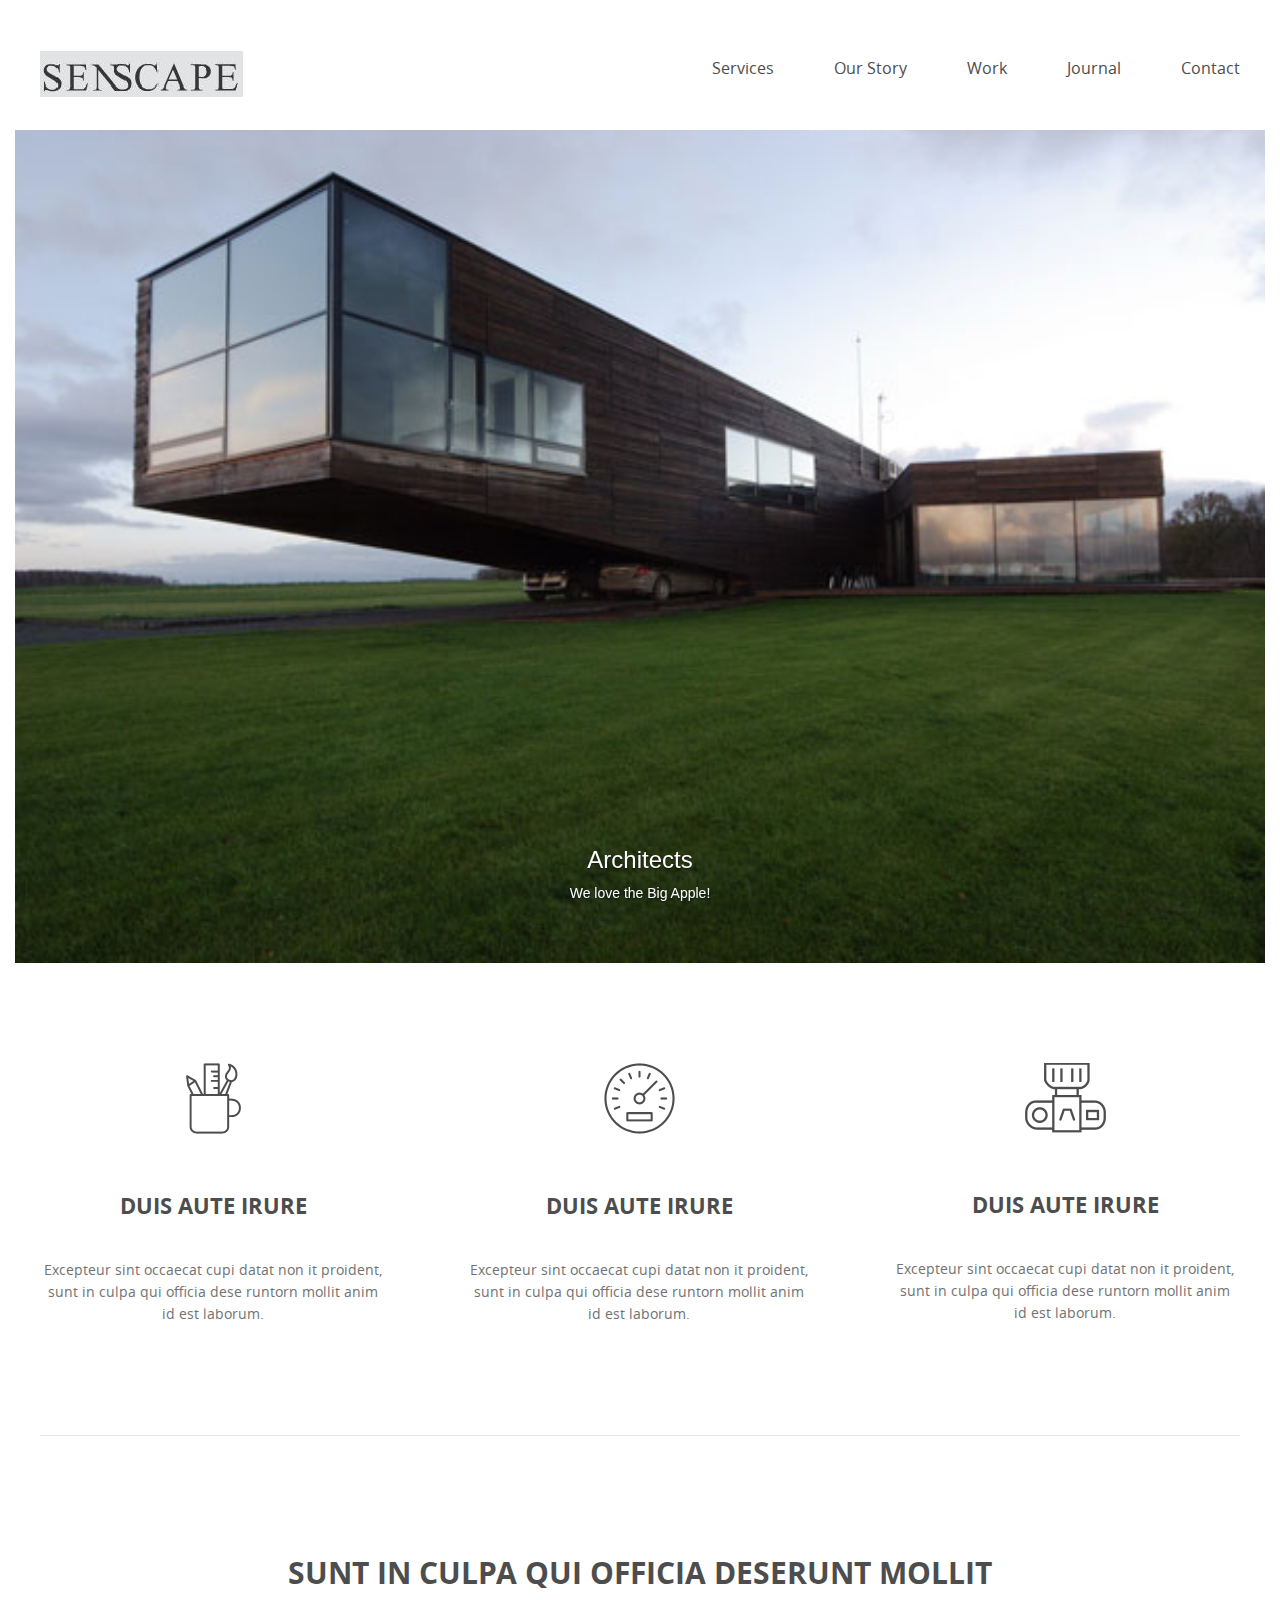
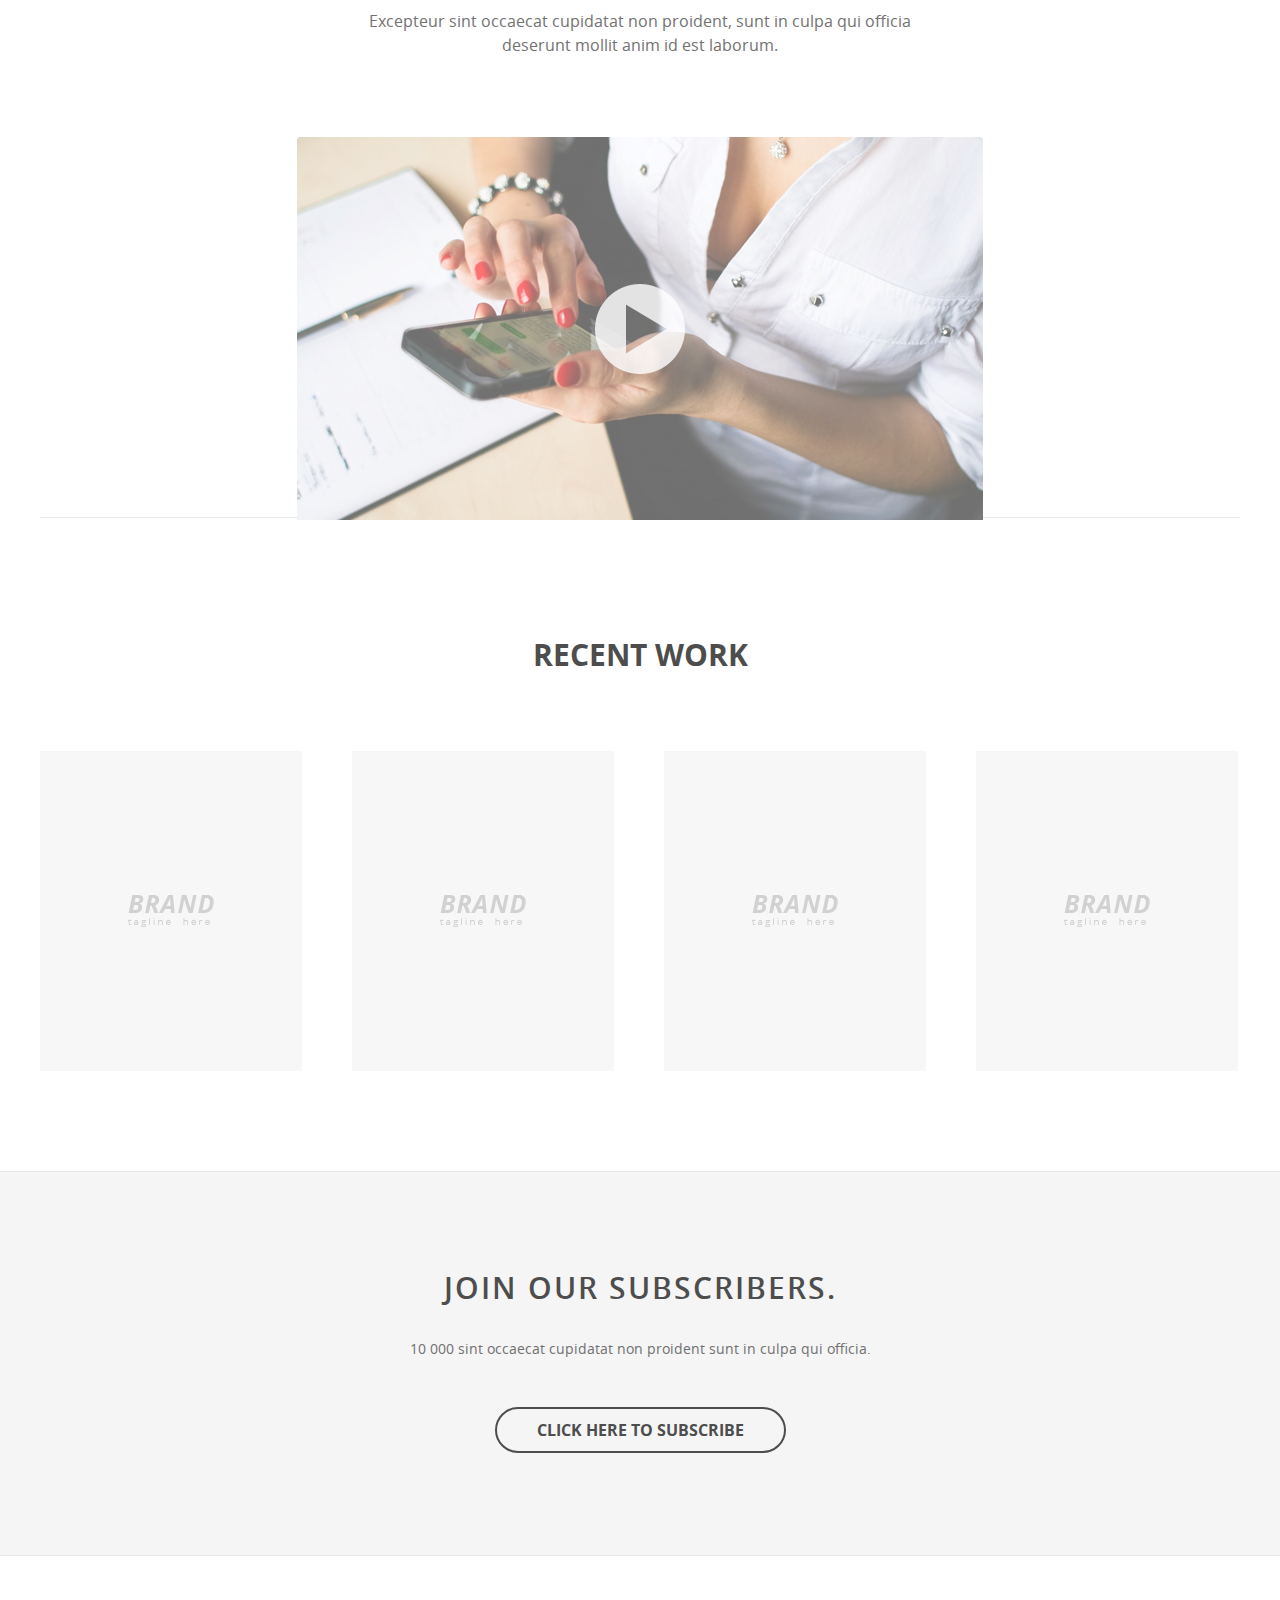
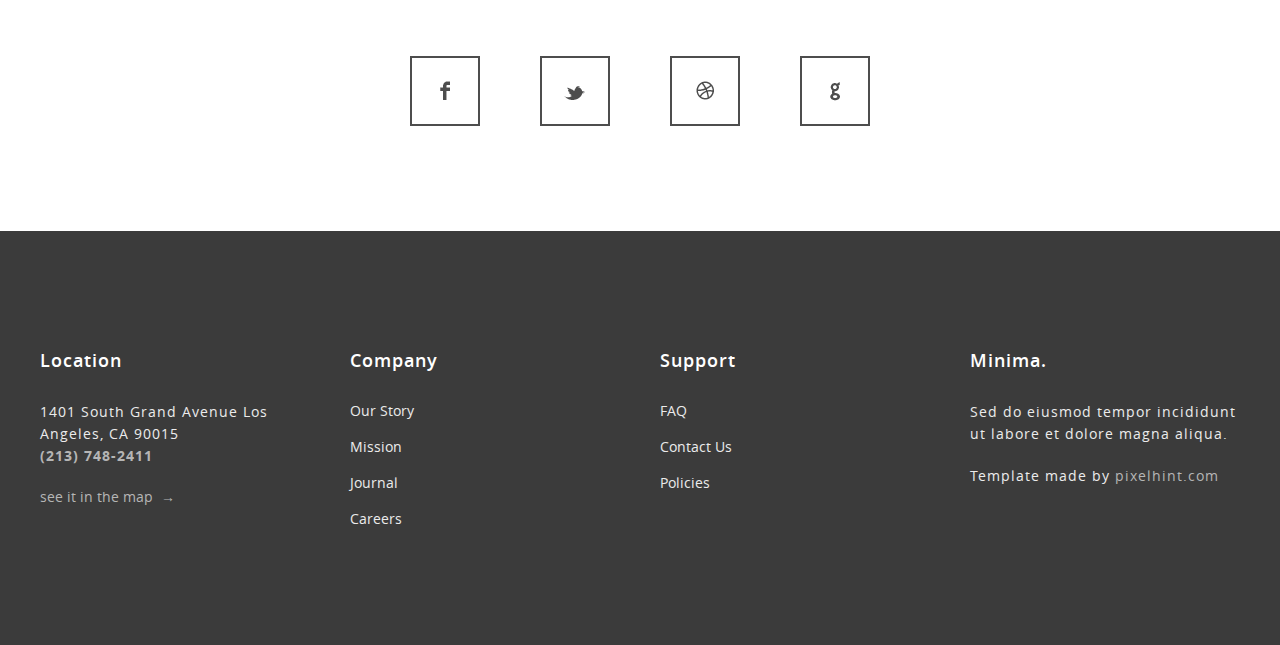
==== index.html @ e1f724a0 "Added the files" ====
<!DOCTYPE html>
<html lang="en">
<head>
	<title>Minima |  Clean, Minimal Free HTML5 template</title>
	<meta charset="utf-8">
	<meta name="author" content="pixelhint.com">
	<meta name="description" content="Minima is a minimal, clean HTML5 multi-purpose template, well-coded & commented code"/>
	<link rel="stylesheet" type="text/css" href="css/reset.css">
	<link rel="stylesheet" type="text/css" href="css/main.css">
    <script type="text/javascript" src="js/jquery.js"></script>
    <script type="text/javascript" src="js/main.js"></script>
	<link rel="stylesheet" href="https://maxcdn.bootstrapcdn.com/bootstrap/3.3.7/css/bootstrap.min.css">
	<script src="https://ajax.googleapis.com/ajax/libs/jquery/3.3.1/jquery.min.js"></script>
	<script src="https://maxcdn.bootstrapcdn.com/bootstrap/3.3.7/js/bootstrap.min.js"></script>

</head>
<body>

	<header>

		<div class="wrapper">
			<a href="#" class="logo"> <img src="img/senscape.png" alt="" title="Senscape"/> </a>
			<nav>
				<ul>
					<li><a href="">Services</a></li>
					<li><a href="">Our Story</a></li>
					<li><a href="">Work</a></li>
					<li><a href="">Journal</a></li>
					<li><a href="">Contact</a></li>
				</ul>
			</nav>
		</div>
		
	</header><!-- End Header -->

	<div class="container" style="width:100%;">
	  <div id="myCarousel" class="carousel slide" data-ride="carousel">
	    <!-- Wrapper for slides -->
		<div class="carousel-inner">
			<div class="carousel-caption">
				<h3>Architects</h3>
				<p>We love the Big Apple!</p>
			</div>
			<div class="item active">
				<img src="img/1.jpg" alt="Los Angeles" style="width:100%;">
			</div>

			<div class="item">
				<img src="img/3.jpg" alt="Chicago" style="width:100%;">
			</div>

			<div class="item">
				<img src="img/4.jpg" alt="New york" style="width:100%;">
			</div>
		</div>

	    <!-- Left and right controls 
	    <a class="left carousel-control" href="#myCarousel" data-slide="prev">
	      <span class="glyphicon glyphicon-chevron-left"></span>
	      <span class="sr-only">Previous</span>
	    </a>
	    <a class="right carousel-control" href="#myCarousel" data-slide="next">
	      <span class="glyphicon glyphicon-chevron-right"></span>
	      <span class="sr-only">Next</span>
	    </a>-->
	  </div>
	</div>
<p/>
<!--	<section class="billboard">
		<section class="caption">
			<p class="cap_title">Minima Clean & Minimal Template</p>
			<p class="cap_desc">excepteur sint occaecat cupidatat non proident</p>
			<a href="#">Start here <i></i></a>
		</section>
	</section> End billboard -->

	<section class="services wrapper">
		<ul>
			<li>
				<img class="s_icons" src="img/s1_icon.png" title="" alt=""/>
				<h3>Duis aute irure</h3>
				<p>Excepteur sint occaecat cupi datat non it proident, sunt in culpa qui officia dese runtorn mollit anim id est laborum.</p>		
			</li>
			<li>
				<img class="s_icons" src="img/s2_icon.png" title="" alt=""/>
				<h3>Duis aute irure</h3>
				<p>Excepteur sint occaecat cupi datat non it proident, sunt in culpa qui officia dese runtorn mollit anim id est laborum.</p>		
			</li>
			<li>
				<img class="s_icons" src="img/s3_icon.png" title="" alt=""/>
				<h3>Duis aute irure</h3>
				<p>Excepteur sint occaecat cupi datat non it proident, sunt in culpa qui officia dese runtorn mollit anim id est laborum.</p>		
			</li>
		</ul>
	</section><!-- End services -->


	<section class="video wrapper">
		<h3>sunt in culpa qui officia deserunt mollit</h3>
		<p>Excepteur sint occaecat cupidatat non proident, sunt in culpa qui officia deserunt mollit anim id est laborum.</p>
		<div class="ex_video">
			<a href="#"><img src="img/video.jpg" alt="" title=""/></a>
		</div>
	</section>	<!-- End video -->


	<section class="recent_work wrapper">
		<h3 class="S_title">Recent Work</h3>

		<div class="work">
			<a href="#" class="work_img">
				<img src="img/work_image.jpg" alt="" title=""/>
			</a>
			<a href="#" class="work_title">
				Brand Project
				<i></i>
			</a>
		</div>
		<div class="work">
			<a href="#" class="work_img">
				<img src="img/work_image.jpg" alt="" title=""/>
			</a>
			<a href="#" class="work_title">
				Brand Project 2
				<i></i>
			</a>
		</div>
		<div class="work">
			<a href="#" class="work_img">
				<img src="img/work_image.jpg" alt="" title=""/>
			</a>
			<a href="#" class="work_title">
				Brand Project 3
				<i></i>
			</a>
		</div>
		<div class="work">
			<a href="#" class="work_img">
				<img src="img/work_image.jpg" alt="" title=""/>
			</a>
			<a href="#" class="work_title">
				Brand Project 4
				<i></i>
			</a>
		</div>
	</section><!-- End recent_work -->



	<section class="subscription">
		<div class="wrapper">
			<p class="title">join our subscribers.</p>
			<p class="desc">10 000 sint occaecat cupidatat non proident sunt in culpa qui officia.</p>
			<a href="#" class="start_btn">Click here to subscribe</a>
		</div>
	</section><!-- End subscription -->



	<section class="social">
			<a href="http://facebook.com/pixelhint" target="_blank" class="fb"></a>
			<a href="http://twitter.com/pixelhint" target="_blank" class="t"></a>
			<a href="http://dribbble.com/pixelhint" target="_blank" class="d"></a>
			<a href="#" target="_blank" class="g"></a>
	</section><!-- End social -->



	<footer>
		<div class="wrapper">
			<div class="f_cols">
				<h3>Location</h3>
				<p>1401 South Grand Avenue Los Angeles, CA 90015 <span class="phone">(213) 748-2411</span></p> 	
				<a href="#" class="map">see it in the map <span class="arrow">&nbsp;&rarr;</span></a>	
			</div>	

			<div class="f_cols">
				<h3>Company</h3>
				<ul>
					<li><a href="#">Our Story</a></li>
					<li><a href="#">Mission</a></li>
					<li><a href="#">Journal</a></li>
					<li><a href="#">Careers</a></li>
				</ul>	
			</div>	

			<div class="f_cols">
				<h3>Support</h3>
				<ul>
					<li><a href="#">FAQ</a></li>
					<li><a href="#">Contact Us</a></li>
					<li><a href="#">Policies</a></li>
				</ul>	
			</div>	

			<div class="f_cols">
				<h3>Minima.</h3>
				<p>Sed do eiusmod tempor incididunt ut labore et dolore magna aliqua.</p>
				<p>Template made by <a href="http://pixelhint.com" target="_blank">pixelhint.com</a></p>
			</div>	


		</div>
	</footer><!-- End footer -->

	<div id="lightbox"></div>
	<div id="box">
		<a href="" class="close"></a>
		<form method="" action="">
			<input type="text" id="email" placeholder="Email"/>
			<input type="text" id="name" placeholder="Name"/>
			<input type="submit" id="submit" value="Subscribe Now"/>
		</form>
	</div>
</body>
---- css/main.css ----
/*

	Template Author : pixelhint.com
	Author Email    : contact@pixelhint.com
	Template Name   : Minima
	
	
	*****************************************
	
	
	- Header
	- Billboard
	- Services
	- Video
	- Recent Work
	- Subscription
	- Social Media Icons
	- Footer
	- Subsciption pop-up
	
*/



/*  Fonts  */
@font-face {
    font-family: 'open_regular';
    src: url('../fonts/opensans-regular.eot');
    src: url('../fonts/opensans-regular.eot?#iefix') format('embedded-opentype'),
         url('../fonts/opensans-regular.woff') format('woff'),
         url('../fonts/opensans-regular.ttf') format('truetype'),
         url('../fonts/opensans-regular.svg#LatoRegular') format('svg');
    font-weight: normal;
    font-style: normal;

}


@font-face {
    font-family: 'open_bold';
    src: url('../fonts/opensans-bold.eot');
    src: url('../fonts/opensans-bold.eot?#iefix') format('embedded-opentype'),
         url('../fonts/opensans-bold.woff') format('woff'),
         url('../fonts/opensans-bold.ttf') format('truetype'),
         url('../fonts/opensans-bold.svg#LatoRegular') format('svg');
    font-weight: normal;
    font-style: normal;

}


@font-face {
    font-family: 'open_semibold';
    src: url('../fonts/opensans-semibold.eot');
    src: url('../fonts/opensans-semibold.eot?#iefix') format('embedded-opentype'),
         url('../fonts/opensans-semibold.woff') format('woff'),
         url('../fonts/opensans-semibold.ttf') format('truetype'),
         url('../fonts/opensans-semibold.svg#open_sanssemibold') format('svg');
    font-weight: normal;
    font-style: normal;

}


@font-face {
    font-family: 'satellite';
    src: url('../fonts/satellite.eot');
    src: url('../fonts/satellite.eot?#iefix') format('embedded-opentype'),
         url('../fonts/satellite.woff') format('woff'),
         url('../fonts/satellite.ttf') format('truetype'),
         url('../fonts/satellite.svg#open_sanssemibold') format('svg');
    font-weight: normal;
    font-style: normal;

}




/*  General CSS*/
.wrapper{
	width: 1200px;
	height: auto;
	margin: 0 auto;
}


.billboard .caption a,
.billboard .caption a i,
.subscription a.start_btn,
.social a,
footer .f_cols a,
footer .f_cols ul li a,
.recent_work a.work_title,
header nav ul li a,
#box #submit{
	transition:all .2s linear;
	-webkit-transition:all .2s linear;
	-moz-transition:all .2s linear;
	-o-transition:all .2s linear;
}



/*  Header  */
header{
	width: 100%;
	height: 130px;
	background-color: #ffffff;
	z-index: 9999;
}

header .logo{
	margin-top: 51px;
	display: inline-block;
}

header nav{
	float: right;
}

header nav ul{
	list-style: none;
	display: block;
}

header nav ul li{
	float: left;
	margin: 57px 0 0 60px
}

header nav ul li a{
	color: #4d4d4d;
	text-decoration: none;
	font-size: 16px;
	font-family: 'open_regular', arial;
	border-bottom: 1px #ffffff solid;
}

header nav ul li a:hover{
	border-bottom: 1px #4d4d4d solid;
}



/*  Billoard  */
.billboard{
	width: 100%;
	height: 650px;
	background: url('../img/billboard_img.jpg') no-repeat;
	text-align: center;
	position: relative;
	overflow: hidden;
}

.billboard .caption{
	margin-top: 230px;
}

.billboard .caption .cap_title{
	font-family: 'satellite', arial;
	font-size: 50px;
	color: #4d4d4d;
	margin-bottom: 30px;
}

.billboard .caption .cap_desc{
	font-family: 'open_regular', arial;
	font-size: 16px;
	color: #4d4d4d;
	margin-bottom: 60px;	
}

.billboard .caption a{
	padding: 15px 80px;
	background: #4d4d4d;
	color: #fff;
	font-family: 'open_semibold', arial;
	font-weight: bold;
	font-size: 18px;
	text-transform: uppercase;
	text-decoration: none;

	-webkit-border-radius: 100px;
	-moz-border-radius: 100px;
	-o-border-radius: 100px;
	border-radius: 100px;
}

.billboard .caption a:hover{
	background: #ffffff;
	color: #4d4d4d;
}


.billboard .caption a i{
	width: 17px;
	height: 5px;
	display: inline-block;
	background: url('../img/right_arrow.png') no-repeat;
	margin: 0 0 4px 6px;
}

.billboard .caption a:hover i{
	background: url('../img/right_arrow_black.png') no-repeat;
}



/*  Services  */
.services ul{
	list-style: none;
	display: block;
	margin: 100px 0;
	text-align: center;
	overflow: hidden;
}

.services ul li{
	float: left;
	width: 346px;
	margin-right: 80px;
}

.services ul li:last-child{
	margin-right: 0;
}

.services ul li .s_icons,
.services ul li h3{
	margin-bottom: 40px;
}

.services ul li h3{
	font-family: 'open_bold', arial;
	font-weight: bold;
	font-size: 22px;
	color: #4d4d4d;
	text-transform: uppercase;
	letter-spacing: 50;
}

.services ul li p{
	font-family: 'open_regular', arial;
	color: #727272;
	font-size: 14px;
	line-height: 22px;
}


/*  Video  */
.video{
	text-align: center;
	border-top: 1px #e7e7e7 solid; 
	border-bottom: 1px #e7e7e7 solid;
	margin-bottom: 100px;
	padding-top: 100px;
}

.video h3{
	font-family: 'open_bold', arial;
	font-weight: bold;
	font-size: 30px;
	text-transform: uppercase;
	color: #4d4d4d;
	margin-bottom: 20px;
}

.video p{
	display: inline-block;
	width: 600px;
	font-family: 'open_regular', arial;
	font-size: 16px;
	color: #727272;
	margin-bottom: 80px;
	line-height: 24px;

}

.video .ex_video{
	margin-bottom: -3px;
}



/*  Recent work  */
.recent_work{
	margin-bottom: 100px;
	overflow: hidden;
}

.recent_work h3.S_title{
	font-family: 'open_bold', arial;
	font-weight: bold;
	font-size: 30px;
	color: #4d4d4d;
	text-transform: uppercase;
	text-align: center;
	margin-bottom: 80px;
}

.recent_work .work{
	width: 262px;
	height: 320px;
	overflow: hidden;
	position: relative;
	float: left;
	margin-right: 50px;
}

.recent_work .work:last-child{
	margin-right: 0;
}

.recent_work a.work_img{
	width: 262px;
	height: 320px;
	background: red;
	position: relative;
}


.recent_work a.work_title{
	display: inline-block;
	text-decoration: none;
	width: 262px;
	background: rgba(59, 59, 59, .8);
	position: relative;
	font-family: 'open_bold', arial;
	font-weight: bold;
	font-size: 16px;
	color: #fff;
	text-align: center;
	padding: 25px 0;
	bottom: 0;
}

.recent_work .work:hover a.work_title{
	bottom: 66px;
}

.recent_work .work_title i{
	display: inline-block;
	width: 13px;
	height: 5px;
	background: url('../img/work_arrow.png') no-repeat;
	margin: 0 0 2px 8px;
}



/*  Subscription  */
.subscription{
	width: 100%;
	padding: 95px 0 113px 0;
	background: #f5f5f5;
	border-top: 1px #e7e7e7 solid;
	border-bottom: 1px #e7e7e7 solid;
	text-align: center;
	margin: 100px 0;
}

.subscription .title{
	font-family: 'open_semibold', arial;
	font-weight: bold;
	font-size: 30px;
	color: #4d4d4d;
	text-transform: uppercase;
	margin-bottom: 30px;
	letter-spacing: 2px;
}

.subscription .desc{
	font-family: 'open_regular', arial;
	font-size: 14px;
	color: #717171;
	margin-bottom: 60px;
}

.subscription a.start_btn{
	padding: 10px 40px;
	margin: 10px 0;
	color: #4d4d4d;
	border: 2px #4d4d4d solid;
	text-decoration: none;
	font-family: 'open_bold', arial;
	font-weight: bolder;
	text-transform: uppercase;
	font-size: 16px;

	-webkit-border-radius: 100px;
	-moz-border-radius: 100px;
	-o-border-radius: 100px;
	border-radius: 100px;
}

.subscription a.start_btn:hover{
	background: #4d4d4d;
	color: #f5f5f5;
}



/*  Social Media Icons  */
.social{
	width: 100%;
	text-align: center;
	margin-bottom: 100px;
}

.social a{
	width: 70px;
	height: 70px;
	display: inline-block;
	margin-right: 56px;
	background: url('../img/sm.png') no-repeat;
}

.social a:last-child{
	margin-right: 0;
}


.social a.fb{
	background-position: 0 0;
}
.social a.t{
	background-position: -71px 0;
}
.social a.d{
	background-position: -142px 0;
}
.social a.g{
	background-position: -213px 0;
}


.social a:hover{
	background: url('../img/sm_hover.png') no-repeat;
}

.social a.fb:hover{
	background-position: 0 0;
}
.social a.t:hover{
	background-position: -71px 0;
}
.social a.d:hover{
	background-position: -142px 0;
}
.social a.g:hover{
	background-position: -213px 0;
}




/*  Footer  */
footer{
	background: #3b3b3b;
	padding: 100px 0;
	overflow: hidden;
}

footer .f_cols{
	width: 270px;
	height: auto;
	float: left;
	margin-left: 40px;
}

footer .f_cols:first-child{
	margin-left: 0;
}

footer .f_cols h3{
	font-family: 'open_semibold', arial;
	font-weight: bold;
	font-size: 18px;
	color: #ffffff;
	margin-bottom: 30px;
	letter-spacing: 1px;
}

footer .f_cols p{
	font-family: 'open_regular', arial;
	font-size: 14px;
	line-height: 22px;
	letter-spacing: 1px;
	color: #ebebeb;
	margin-bottom: 20px;
}

footer .f_cols span.phone{
	display: block;
	font-family: 'open_bold', arial;
	font-weight: bold;
	color: #b5b5b5;
}

footer .f_cols a{
	display: inline-block;
	font-family: 'open_regular', arial;
	color: #b5b5b5;
}

footer .f_cols a:hover{
	color: #ebebeb;
}

footer .f_cols ul li{
	list-style: none;
	margin-bottom: 15px;
}


footer .f_cols ul li a{
	text-decoration: none;
	color: #ebebeb;
	font-family: 'open_regular', arial;
	font-family: 14px;
	border-bottom: 1px #3b3b3b solid;
}


footer .f_cols ul li a:hover{
	border-bottom: 1px #ebebeb solid;
}



/*  Subscription pop-up  */
#lightbox{
	background: rgba(0, 0, 0, .8);
	position: fixed;
	top: 0;
	left: 0;
	display: none;
	overflow: hidden!important;
	z-index: 9900;
}

#box{
	width: 400px;
	height: 350px;
	background: #fff;
	position: fixed;
	display: none;
	text-align: center;
	z-index: 9999;
}

#box form{
	padding: 75px 0;
}

#box .close{
	width: 40px;
	height: 40px;
	display: block;
	background: url('../img/close.png') no-repeat;
	right: -19px;
	top: -19px;
	position: absolute;
}

#box #email,
#box #name{
	display: block;
	width: 215px;
	height: 50px;
	background: #ffffff;
	border: 1px #edebeb solid;
	margin: 0 auto 10px auto;
	padding: 0 20px;
	outline: none;
	color: #424242;
}

#box #submit{
	font-family: 'open_bold', arial;
	font-weight: bold;
	font-size: 16px;
	text-transform: uppercase;
	letter-spacing: 1px;
	background: #fff;
	color: #424242;
	border: 2px #424242 solid;
	padding: 15px 54px;
	margin-top: 20px;
	outline: none;
}

#box #submit:hover{
	cursor: pointer;
	color: #fff;
	background: #424242;
	border: 2px #424242 solid;
}

::-webkit-input-placeholder {
   color: #d1d0d0;
}

:-moz-placeholder { /* Firefox 18- */
   color: #d1d0d0;  
}

::-moz-placeholder {  /* Firefox 19+ */
   color: #d1d0d0;  
}

:-ms-input-placeholder {  
   color: #d1d0d0;  
}
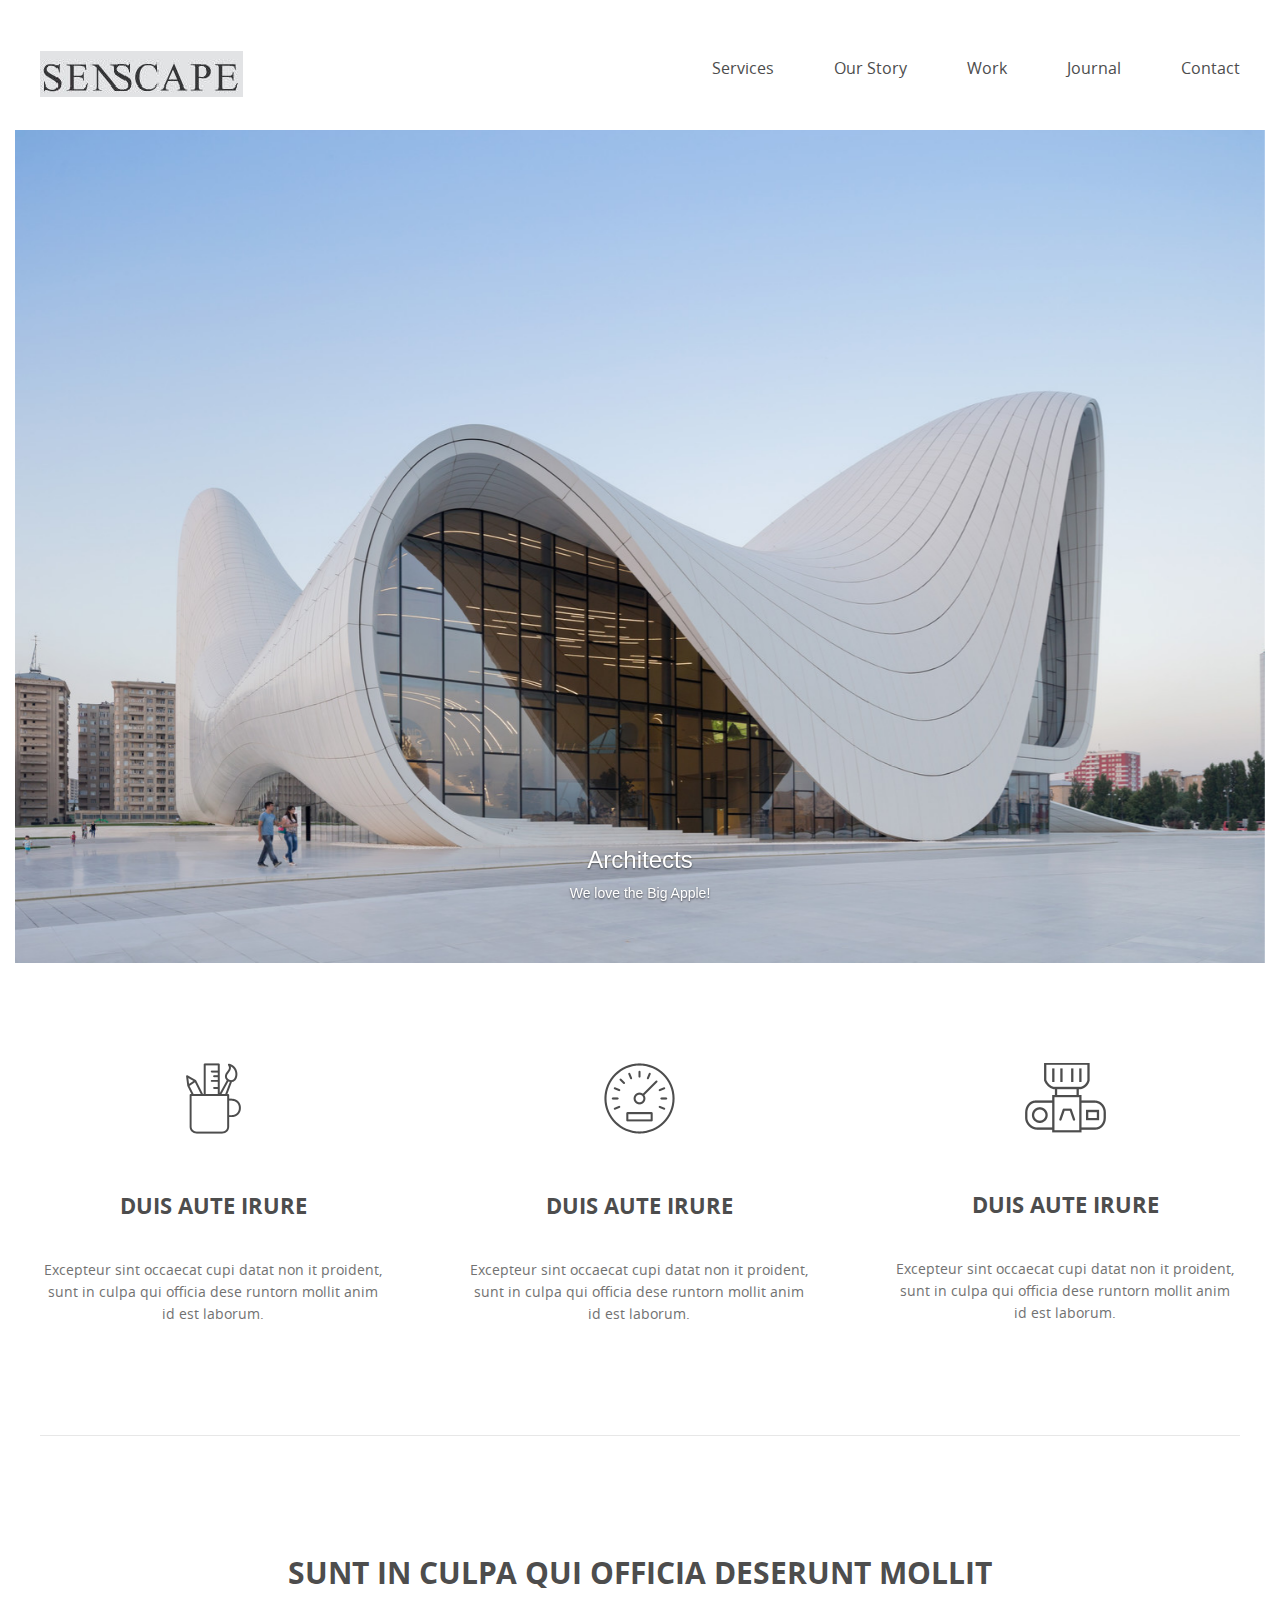
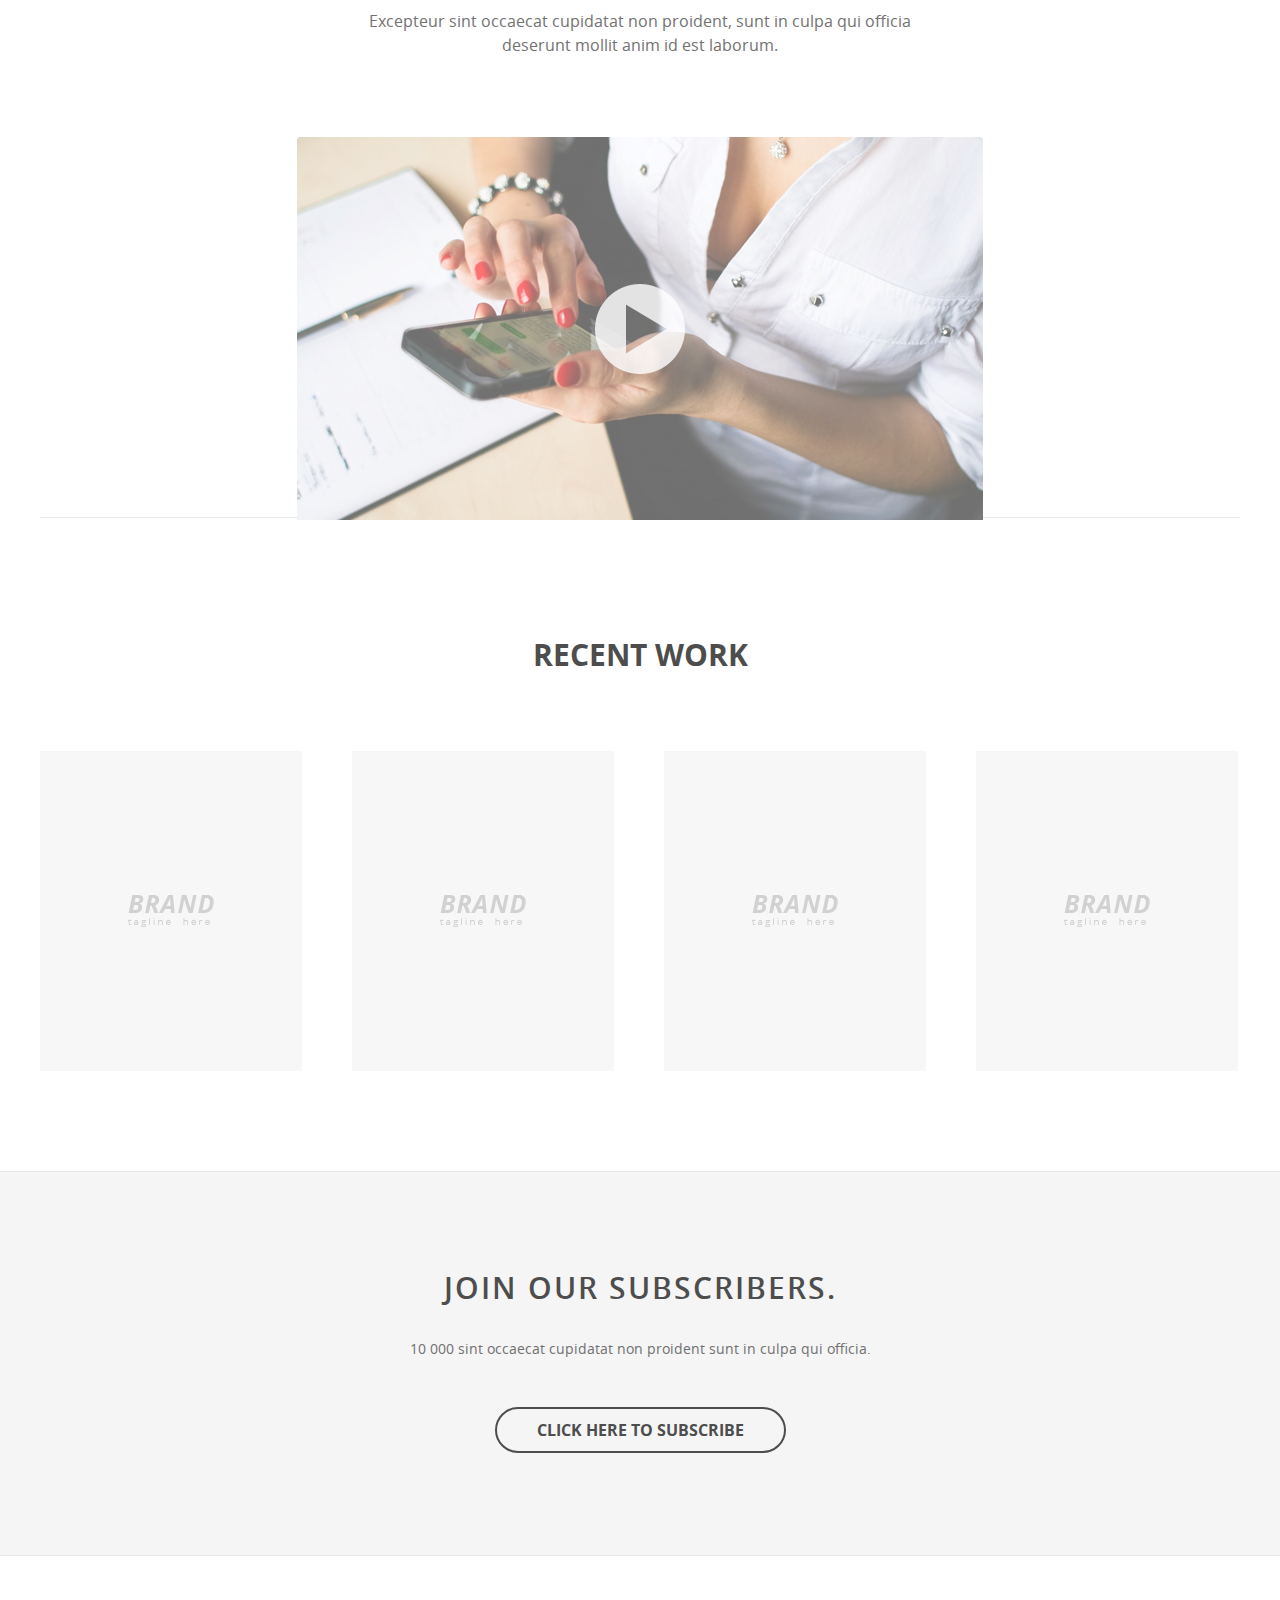
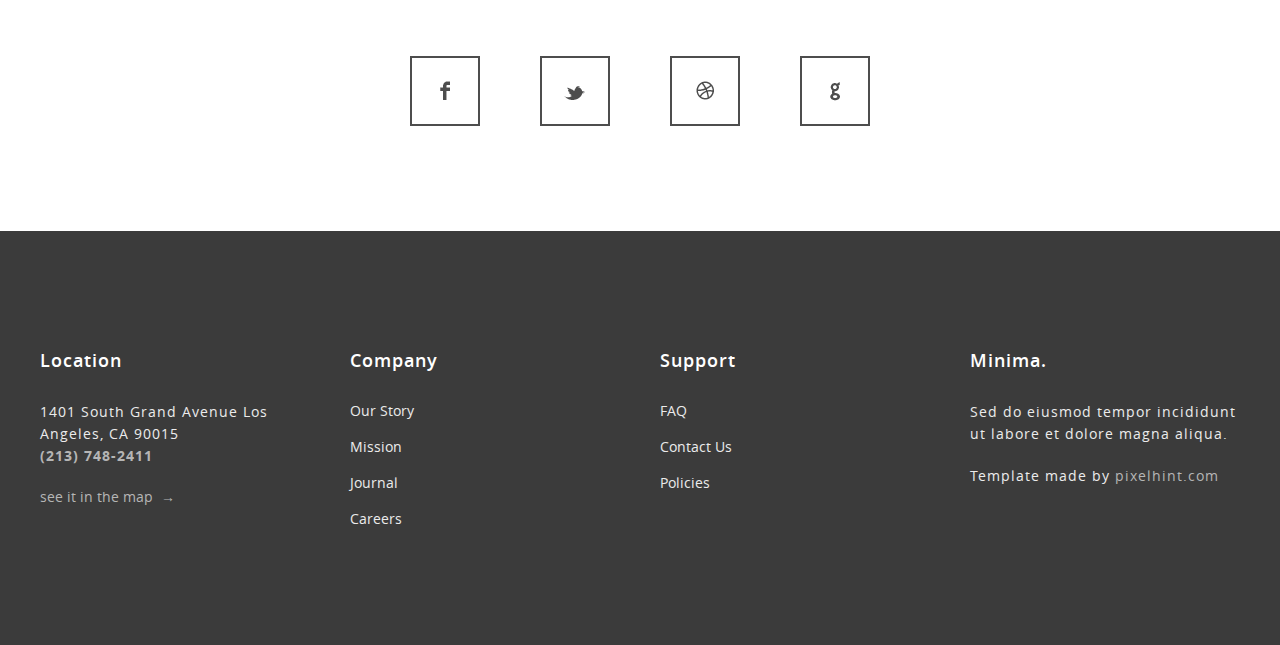
==== commit 15ab8b0b: "New files for themes" ====
--- a/index.html
+++ b/index.html
@@ -1,7 +1,7 @@
 <!DOCTYPE html>
 <html lang="en">
 <head>
-	<title>Minima |  Clean, Minimal Free HTML5 template</title>
+	<title>New Website</title>
 	<meta charset="utf-8">
 	<meta name="author" content="pixelhint.com">
 	<meta name="description" content="Minima is a minimal, clean HTML5 multi-purpose template, well-coded & commented code"/>
@@ -42,15 +42,15 @@
 				<p>We love the Big Apple!</p>
 			</div>
 			<div class="item active">
-				<img src="img/1.jpg" alt="Los Angeles" style="width:100%;">
+				<img src="img/Iwan_Baan.jpg" alt="Los Angeles" style="width:100%;">
 			</div>
 
 			<div class="item">
-				<img src="img/3.jpg" alt="Chicago" style="width:100%;">
+				<img src="img/Rafael_Gamo.jpg" alt="Chicago" style="width:100%;">
 			</div>
 
 			<div class="item">
-				<img src="img/4.jpg" alt="New york" style="width:100%;">
+				<img src="img/Timothy_Soar.jpg" alt="New york" style="width:100%;">
 			</div>
 		</div>
 
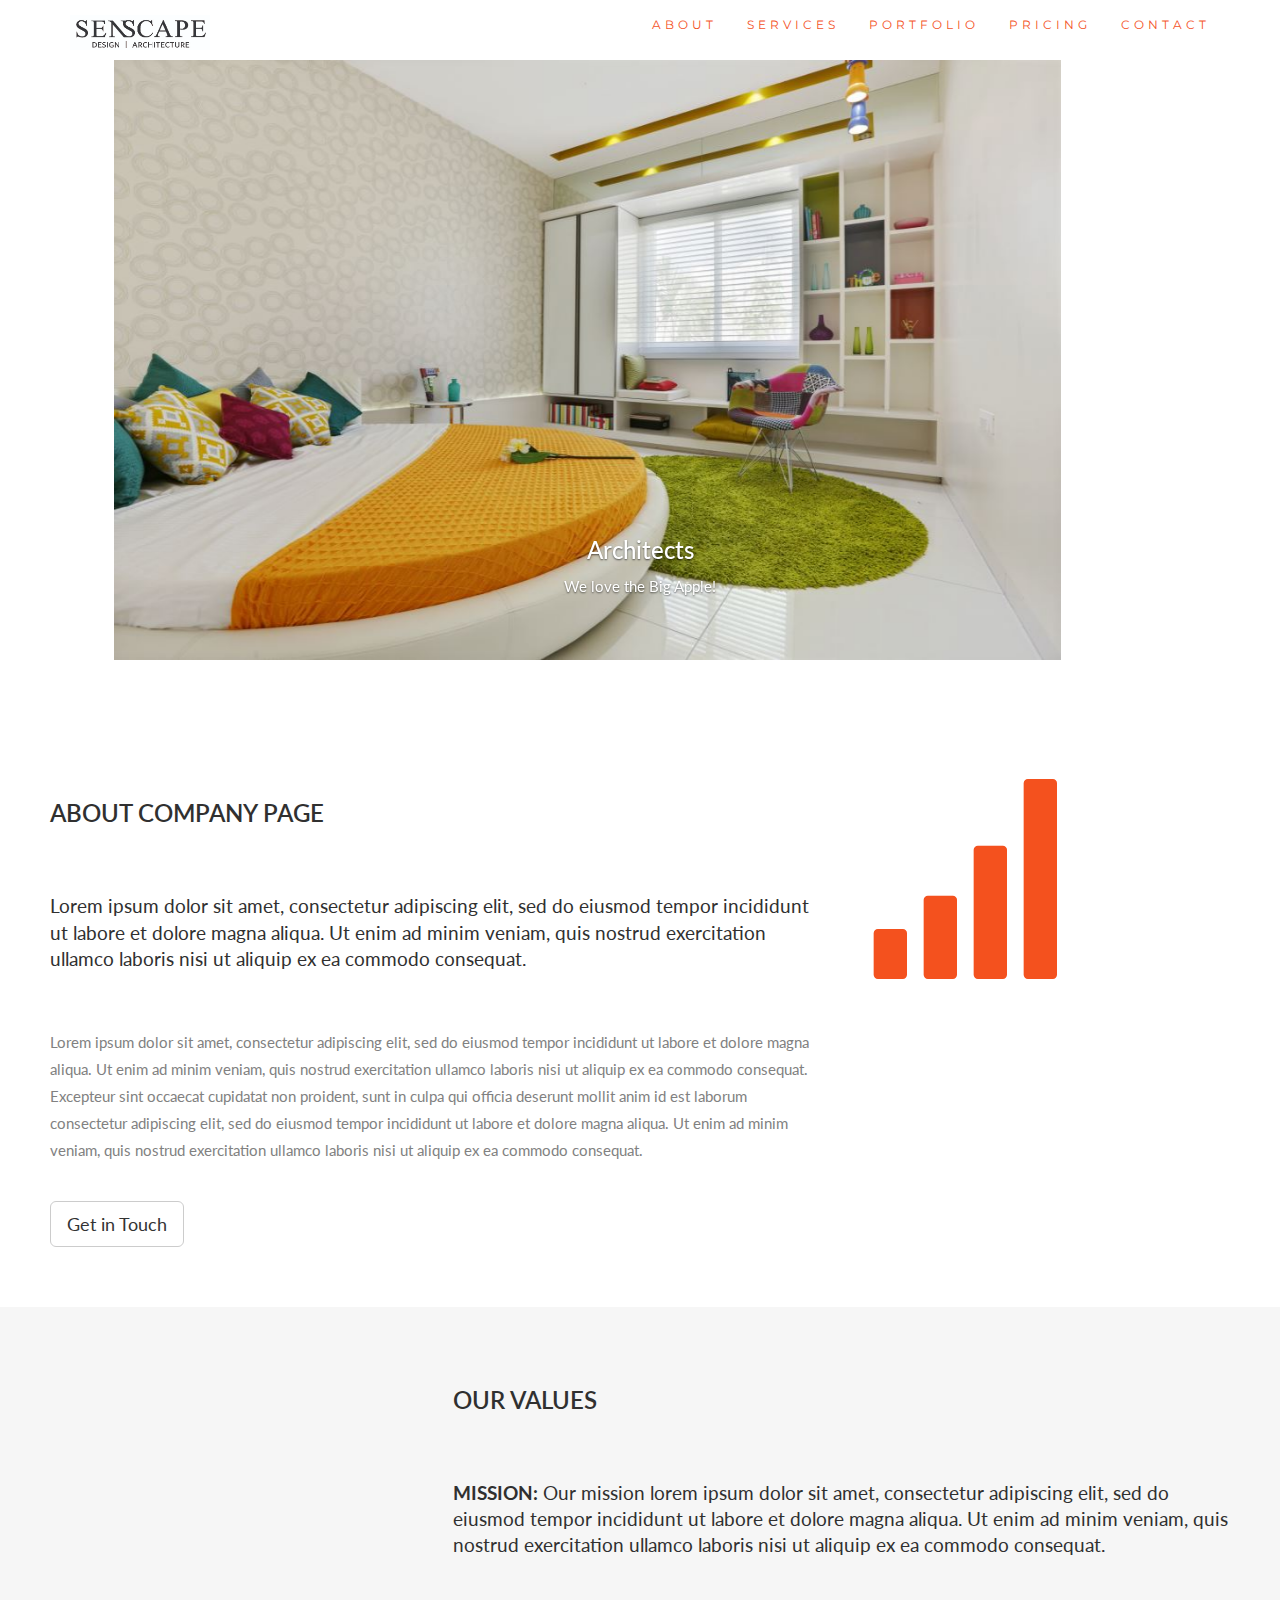
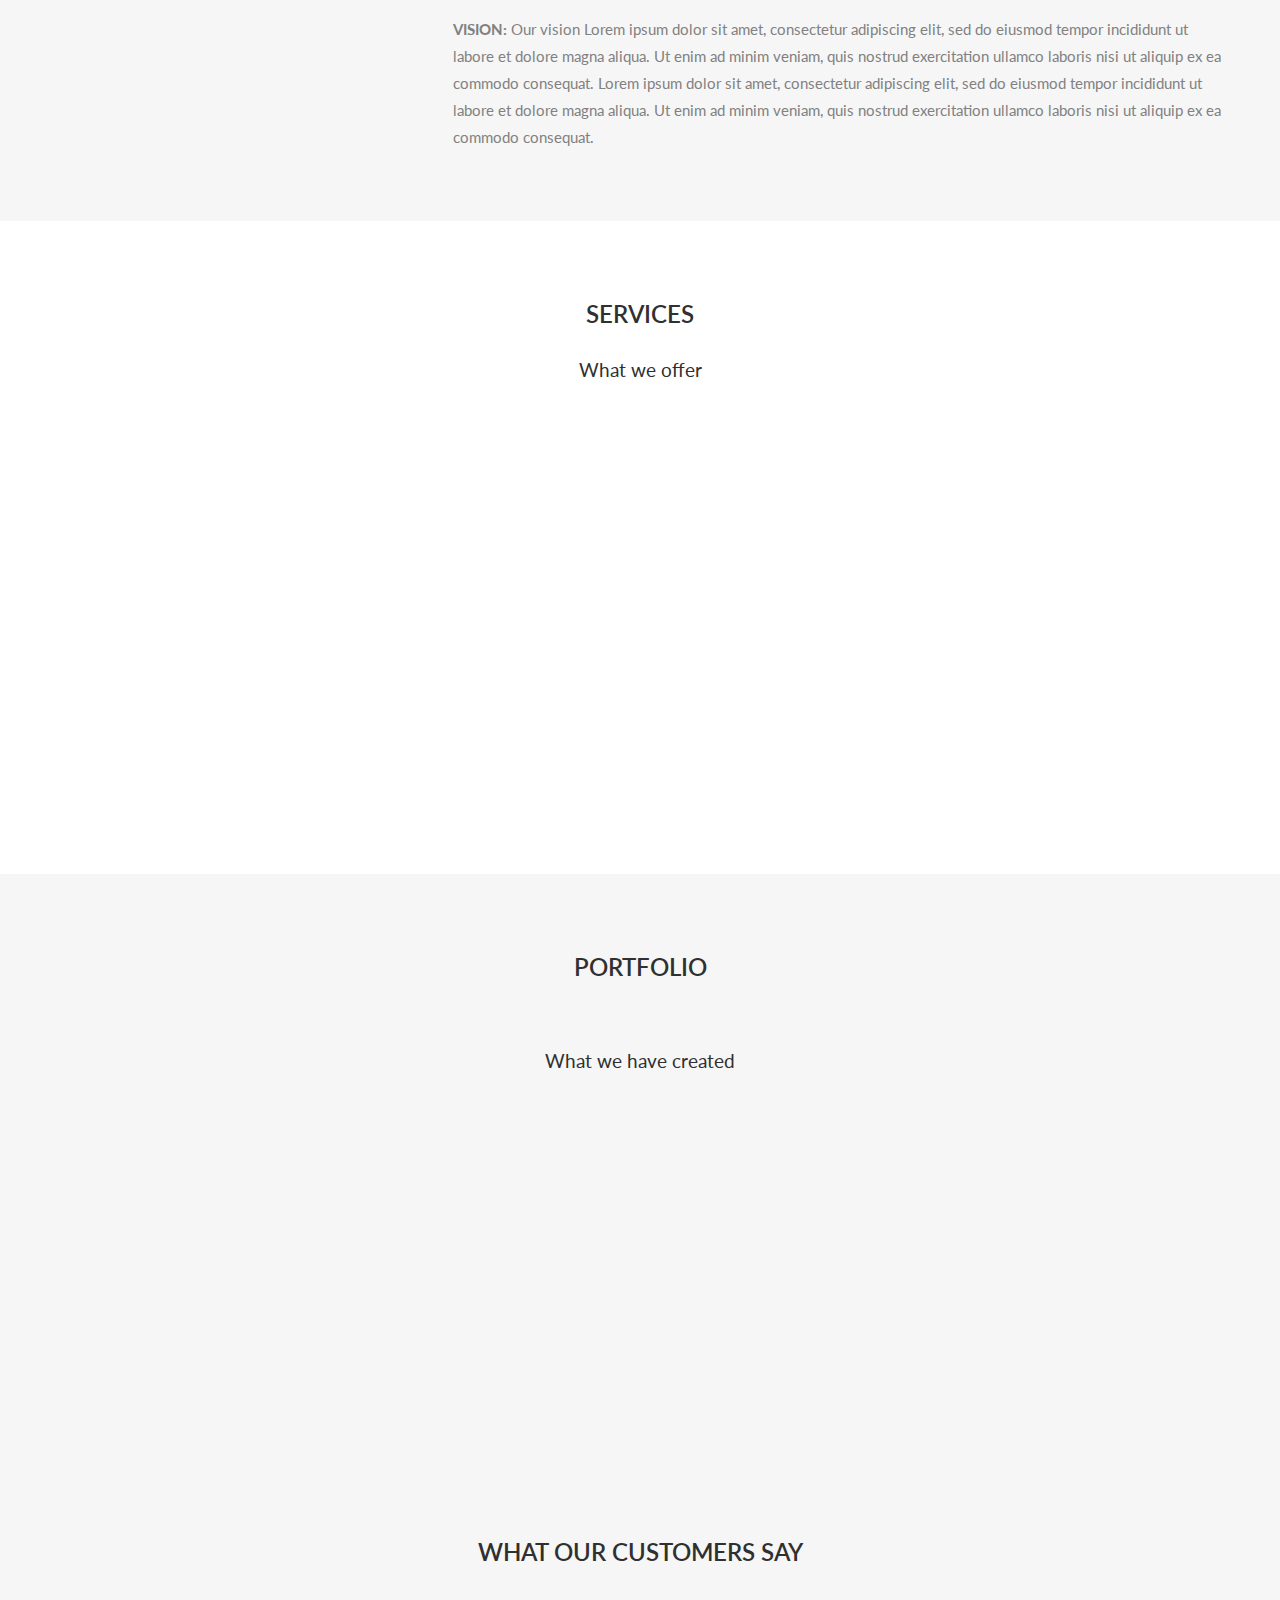
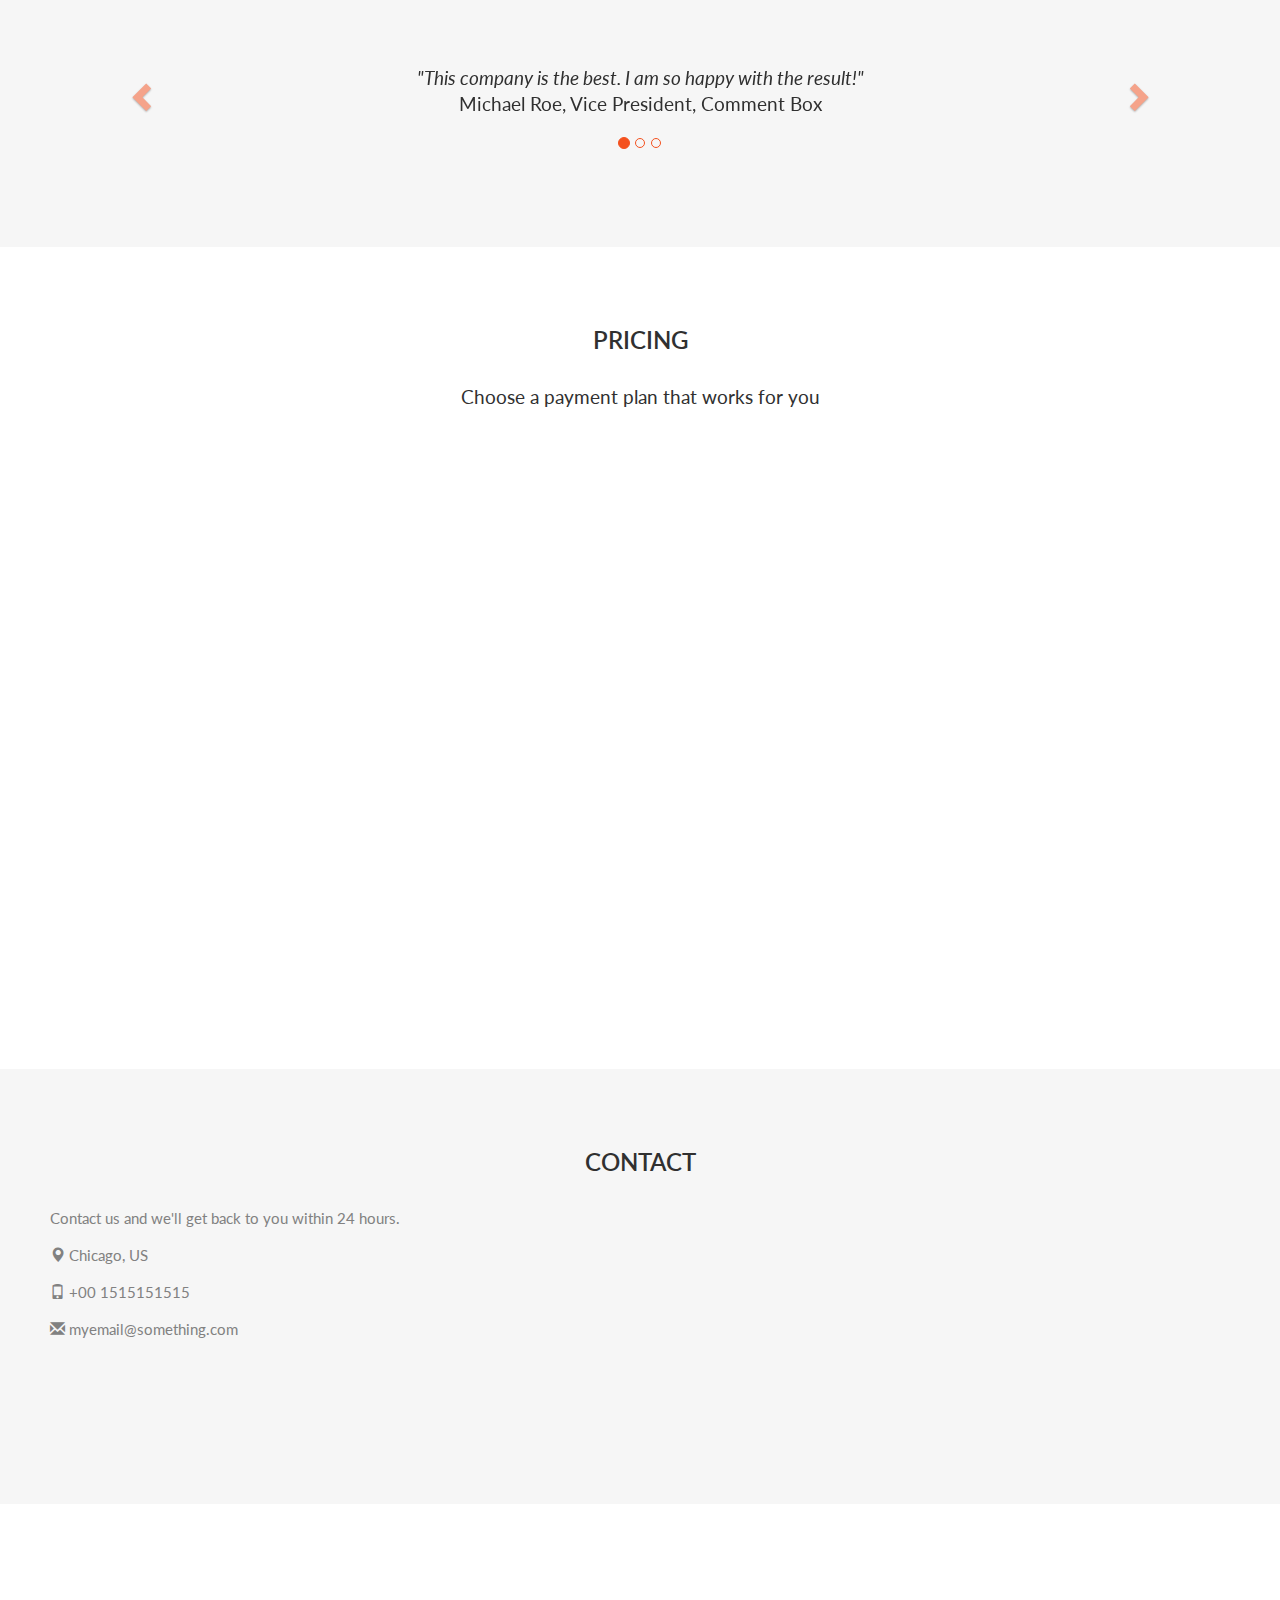
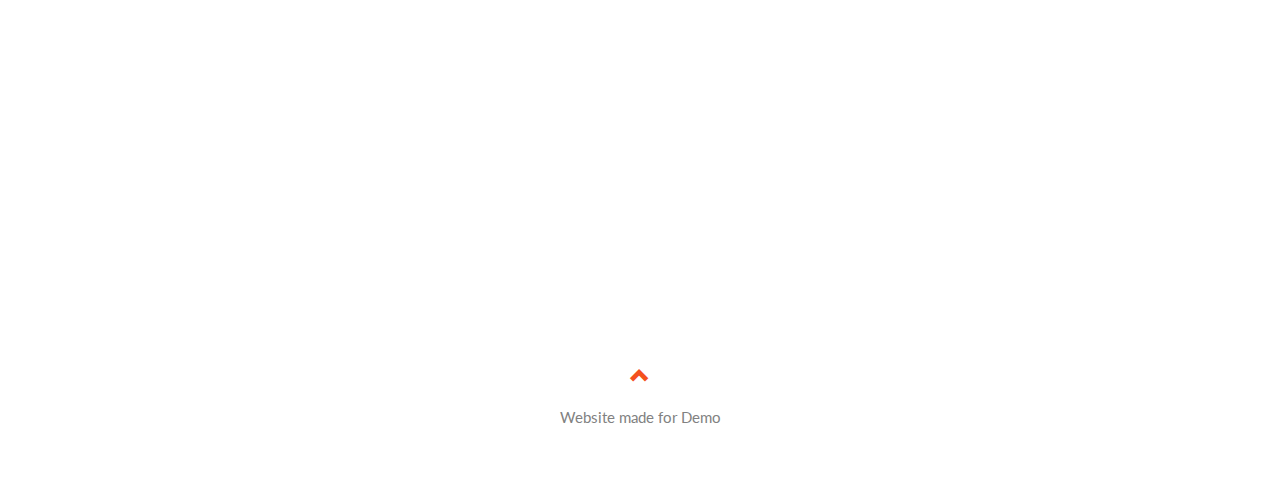
==== commit 2ac51464: "updated config" ====
--- a/index.html
+++ b/index.html
@@ -1,215 +1,534 @@
 <!DOCTYPE html>
 <html lang="en">
 <head>
-	<title>New Website</title>
-	<meta charset="utf-8">
-	<meta name="author" content="pixelhint.com">
-	<meta name="description" content="Minima is a minimal, clean HTML5 multi-purpose template, well-coded & commented code"/>
-	<link rel="stylesheet" type="text/css" href="css/reset.css">
-	<link rel="stylesheet" type="text/css" href="css/main.css">
-    <script type="text/javascript" src="js/jquery.js"></script>
-    <script type="text/javascript" src="js/main.js"></script>
-	<link rel="stylesheet" href="https://maxcdn.bootstrapcdn.com/bootstrap/3.3.7/css/bootstrap.min.css">
-	<script src="https://ajax.googleapis.com/ajax/libs/jquery/3.3.1/jquery.min.js"></script>
-	<script src="https://maxcdn.bootstrapcdn.com/bootstrap/3.3.7/js/bootstrap.min.js"></script>
-
+  <title>Senscape Architects</title>
+  <meta charset="utf-8">
+  <meta name="viewport" content="width=device-width, initial-scale=1">
+  <link rel="stylesheet" href="https://maxcdn.bootstrapcdn.com/bootstrap/3.3.7/css/bootstrap.min.css">
+  <link href="https://fonts.googleapis.com/css?family=Montserrat" rel="stylesheet" type="text/css">
+  <link href="https://fonts.googleapis.com/css?family=Lato" rel="stylesheet" type="text/css">
+  <script src="https://ajax.googleapis.com/ajax/libs/jquery/3.3.1/jquery.min.js"></script>
+  <script src="https://maxcdn.bootstrapcdn.com/bootstrap/3.3.7/js/bootstrap.min.js"></script>
+  <style>
+  body {
+      font: 400 15px Lato, sans-serif;
+      line-height: 1.8;
+      color: #818181;
+  }
+  h2 {
+      font-size: 24px;
+      text-transform: uppercase;
+      color: #303030;
+      font-weight: 600;
+      margin-bottom: 30px;
+  }
+  h4 {
+      font-size: 19px;
+      line-height: 1.375em;
+      color: #303030;
+      font-weight: 400;
+      margin-bottom: 30px;
+  }  
+  .jumbotron {
+      background-color: #fff;
+      color: #fff;
+      padding: 100px 25px;
+      font-family: Montserrat, sans-serif;
+  }
+  .container-fluid {
+      padding: 60px 50px;
+  }
+  .bg-grey {
+      background-color: #f6f6f6;
+  }
+  .logo-small {
+      color: #f4511e;
+      font-size: 50px;
+  }
+  .logo {
+      color: #f4511e;
+      font-size: 200px;
+  }
+  .thumbnail {
+      padding: 0 0 15px 0;
+      border: none;
+      border-radius: 0;
+  }
+  .thumbnail img {
+      width: 100%;
+      height: 100%;
+      margin-bottom: 10px;
+  }
+  .carousel-control.right, .carousel-control.left {
+      background-image: none;
+      color: #f4511e;
+  }
+  .carousel-indicators li {
+      border-color: #f4511e;
+  }
+  .carousel-indicators li.active {
+      background-color: #f4511e;
+  }
+  .item h4 {
+      font-size: 19px;
+      line-height: 1.375em;
+      font-weight: 400;
+      font-style: italic;
+      margin: 70px 0;
+  }
+  .item span {
+      font-style: normal;
+  }
+  .panel {
+      border: 1px solid #f4511e; 
+      border-radius:0 !important;
+      transition: box-shadow 0.5s;
+  }
+  .panel:hover {
+      box-shadow: 5px 0px 40px rgba(0,0,0, .2);
+  }
+  .panel-footer .btn:hover {
+      border: 1px solid #f4511e;
+      background-color: #fff !important;
+      color: #f4511e;
+  }
+  .panel-heading {
+      color: #fff !important;
+      background-color: #f4511e !important;
+      padding: 25px;
+      border-bottom: 1px solid transparent;
+      border-top-left-radius: 0px;
+      border-top-right-radius: 0px;
+      border-bottom-left-radius: 0px;
+      border-bottom-right-radius: 0px;
+  }
+  .panel-footer {
+      background-color: white !important;
+  }
+  .panel-footer h3 {
+      font-size: 32px;
+  }
+  .panel-footer h4 {
+      color: #aaa;
+      font-size: 14px;
+  }
+  .panel-footer .btn {
+      margin: 15px 0;
+      background-color: #f4511e;
+      color: #fff;
+  }
+  .navbar {
+      margin-bottom: 0;
+      background-color: #fff;
+      z-index: 9999;
+      border: 0;
+      font-size: 12px !important;
+      line-height: 1.42857143 !important;
+      letter-spacing: 4px;
+      border-radius: 0;
+      font-family: Montserrat, sans-serif;
+  }
+  .navbar li a, .navbar .navbar-brand {
+      color: #f4511e !important;
+  }
+  .navbar-nav li a:hover, .navbar-nav li.active a {
+      color: #fff !important;
+      background-color: #f4511e !important;
+  }
+  .navbar-default .navbar-toggle {
+      border-color: transparent;
+      color: #f4511e !important;
+  }
+  footer .glyphicon {
+      font-size: 20px;
+      margin-bottom: 20px;
+      color: #f4511e;
+  }
+  .slideanim {visibility:hidden;}
+  .slide {
+      animation-name: slide;
+      -webkit-animation-name: slide;
+      animation-duration: 1s;
+      -webkit-animation-duration: 1s;
+      visibility: visible;
+  }
+  @keyframes slide {
+    0% {
+      opacity: 0;
+      transform: translateY(70%);
+    } 
+    100% {
+      opacity: 1;
+      transform: translateY(0%);
+    }
+  }
+  @-webkit-keyframes slide {
+    0% {
+      opacity: 0;
+      -webkit-transform: translateY(70%);
+    } 
+    100% {
+      opacity: 1;
+      -webkit-transform: translateY(0%);
+    }
+  }
+  @media screen and (max-width: 768px) {
+    .col-sm-4 {
+      text-align: center;
+      margin: 25px 0;
+    }
+    .btn-lg {
+        width: 100%;
+        margin-bottom: 35px;
+    }
+  }
+  @media screen and (max-width: 480px) {
+    .logo {
+        font-size: 150px;
+    }
+  }
+  </style>
 </head>
-<body>
-
-	<header>
-
-		<div class="wrapper">
-			<a href="#" class="logo"> <img src="img/senscape.png" alt="" title="Senscape"/> </a>
-			<nav>
-				<ul>
-					<li><a href="">Services</a></li>
-					<li><a href="">Our Story</a></li>
-					<li><a href="">Work</a></li>
-					<li><a href="">Journal</a></li>
-					<li><a href="">Contact</a></li>
-				</ul>
-			</nav>
-		</div>
-		
-	</header><!-- End Header -->
-
-	<div class="container" style="width:100%;">
-	  <div id="myCarousel" class="carousel slide" data-ride="carousel">
-	    <!-- Wrapper for slides -->
-		<div class="carousel-inner">
-			<div class="carousel-caption">
-				<h3>Architects</h3>
-				<p>We love the Big Apple!</p>
-			</div>
-			<div class="item active">
-				<img src="img/Iwan_Baan.jpg" alt="Los Angeles" style="width:100%;">
-			</div>
-
-			<div class="item">
-				<img src="img/Rafael_Gamo.jpg" alt="Chicago" style="width:100%;">
-			</div>
-
-			<div class="item">
-				<img src="img/Timothy_Soar.jpg" alt="New york" style="width:100%;">
-			</div>
-		</div>
-
-	    <!-- Left and right controls 
-	    <a class="left carousel-control" href="#myCarousel" data-slide="prev">
-	      <span class="glyphicon glyphicon-chevron-left"></span>
-	      <span class="sr-only">Previous</span>
-	    </a>
-	    <a class="right carousel-control" href="#myCarousel" data-slide="next">
-	      <span class="glyphicon glyphicon-chevron-right"></span>
-	      <span class="sr-only">Next</span>
-	    </a>-->
-	  </div>
-	</div>
-<p/>
-<!--	<section class="billboard">
-		<section class="caption">
-			<p class="cap_title">Minima Clean & Minimal Template</p>
-			<p class="cap_desc">excepteur sint occaecat cupidatat non proident</p>
-			<a href="#">Start here <i></i></a>
-		</section>
-	</section> End billboard -->
-
-	<section class="services wrapper">
-		<ul>
-			<li>
-				<img class="s_icons" src="img/s1_icon.png" title="" alt=""/>
-				<h3>Duis aute irure</h3>
-				<p>Excepteur sint occaecat cupi datat non it proident, sunt in culpa qui officia dese runtorn mollit anim id est laborum.</p>		
-			</li>
-			<li>
-				<img class="s_icons" src="img/s2_icon.png" title="" alt=""/>
-				<h3>Duis aute irure</h3>
-				<p>Excepteur sint occaecat cupi datat non it proident, sunt in culpa qui officia dese runtorn mollit anim id est laborum.</p>		
-			</li>
-			<li>
-				<img class="s_icons" src="img/s3_icon.png" title="" alt=""/>
-				<h3>Duis aute irure</h3>
-				<p>Excepteur sint occaecat cupi datat non it proident, sunt in culpa qui officia dese runtorn mollit anim id est laborum.</p>		
-			</li>
-		</ul>
-	</section><!-- End services -->
-
-
-	<section class="video wrapper">
-		<h3>sunt in culpa qui officia deserunt mollit</h3>
-		<p>Excepteur sint occaecat cupidatat non proident, sunt in culpa qui officia deserunt mollit anim id est laborum.</p>
-		<div class="ex_video">
-			<a href="#"><img src="img/video.jpg" alt="" title=""/></a>
-		</div>
-	</section>	<!-- End video -->
-
-
-	<section class="recent_work wrapper">
-		<h3 class="S_title">Recent Work</h3>
-
-		<div class="work">
-			<a href="#" class="work_img">
-				<img src="img/work_image.jpg" alt="" title=""/>
-			</a>
-			<a href="#" class="work_title">
-				Brand Project
-				<i></i>
-			</a>
-		</div>
-		<div class="work">
-			<a href="#" class="work_img">
-				<img src="img/work_image.jpg" alt="" title=""/>
-			</a>
-			<a href="#" class="work_title">
-				Brand Project 2
-				<i></i>
-			</a>
-		</div>
-		<div class="work">
-			<a href="#" class="work_img">
-				<img src="img/work_image.jpg" alt="" title=""/>
-			</a>
-			<a href="#" class="work_title">
-				Brand Project 3
-				<i></i>
-			</a>
-		</div>
-		<div class="work">
-			<a href="#" class="work_img">
-				<img src="img/work_image.jpg" alt="" title=""/>
-			</a>
-			<a href="#" class="work_title">
-				Brand Project 4
-				<i></i>
-			</a>
-		</div>
-	</section><!-- End recent_work -->
-
-
-
-	<section class="subscription">
-		<div class="wrapper">
-			<p class="title">join our subscribers.</p>
-			<p class="desc">10 000 sint occaecat cupidatat non proident sunt in culpa qui officia.</p>
-			<a href="#" class="start_btn">Click here to subscribe</a>
-		</div>
-	</section><!-- End subscription -->
-
-
-
-	<section class="social">
-			<a href="http://facebook.com/pixelhint" target="_blank" class="fb"></a>
-			<a href="http://twitter.com/pixelhint" target="_blank" class="t"></a>
-			<a href="http://dribbble.com/pixelhint" target="_blank" class="d"></a>
-			<a href="#" target="_blank" class="g"></a>
-	</section><!-- End social -->
-
-
-
-	<footer>
-		<div class="wrapper">
-			<div class="f_cols">
-				<h3>Location</h3>
-				<p>1401 South Grand Avenue Los Angeles, CA 90015 <span class="phone">(213) 748-2411</span></p> 	
-				<a href="#" class="map">see it in the map <span class="arrow">&nbsp;&rarr;</span></a>	
-			</div>	
-
-			<div class="f_cols">
-				<h3>Company</h3>
-				<ul>
-					<li><a href="#">Our Story</a></li>
-					<li><a href="#">Mission</a></li>
-					<li><a href="#">Journal</a></li>
-					<li><a href="#">Careers</a></li>
-				</ul>	
-			</div>	
-
-			<div class="f_cols">
-				<h3>Support</h3>
-				<ul>
-					<li><a href="#">FAQ</a></li>
-					<li><a href="#">Contact Us</a></li>
-					<li><a href="#">Policies</a></li>
-				</ul>	
-			</div>	
-
-			<div class="f_cols">
-				<h3>Minima.</h3>
-				<p>Sed do eiusmod tempor incididunt ut labore et dolore magna aliqua.</p>
-				<p>Template made by <a href="http://pixelhint.com" target="_blank">pixelhint.com</a></p>
-			</div>	
-
-
-		</div>
-	</footer><!-- End footer -->
-
-	<div id="lightbox"></div>
-	<div id="box">
-		<a href="" class="close"></a>
-		<form method="" action="">
-			<input type="text" id="email" placeholder="Email"/>
-			<input type="text" id="name" placeholder="Name"/>
-			<input type="submit" id="submit" value="Subscribe Now"/>
-		</form>
-	</div>
-</body>+<body id="myPage" data-spy="scroll" data-target=".navbar" data-offset="60">
+
+<nav class="navbar navbar-default navbar-fixed-top">
+  <div class="container">
+    <div class="navbar-header">
+      <button type="button" class="navbar-toggle" data-toggle="collapse" data-target="#myNavbar">
+        <span class="icon-bar"></span>
+        <span class="icon-bar"></span>
+        <span class="icon-bar"></span>                        
+      </button>
+      <a class="navbar-brand" href="#myPage"><img src="img/senscape/senscape.jpg" style="width: 140px;height: 35px" alt="" title="Senscape"/></a>
+    </div>
+    <div class="collapse navbar-collapse" id="myNavbar">
+      <ul class="nav navbar-nav navbar-right">
+        <li><a href="#about">ABOUT</a></li>
+        <li><a href="#services">SERVICES</a></li>
+        <li><a href="#portfolio">PORTFOLIO</a></li>
+        <li><a href="#pricing">PRICING</a></li>
+        <li><a href="#contact">CONTACT</a></li>
+      </ul>
+    </div>
+  </div>
+</nav>
+
+    <div class="container-fluid" style="width:90%;height: 80%">
+        <div id="myCarousel" class="carousel slide" data-ride="carousel">
+          <!-- Wrapper for slides -->
+          <div class="carousel-inner">
+              <div class="carousel-caption">
+                  <h3>Architects</h3>
+                  <p>We love the Big Apple!</p>
+              </div>
+              <div class="item active">
+                  <img src="img/senscape/3.jpg" alt="Los Angeles" style="width:90%;height: 600px">
+              </div>
+    
+              <div class="item">
+                  <img src="img/senscape/12.jpg" alt="Chicago" style="width:90%;;height: 600px">
+              </div>
+    
+              <div class="item">
+                  <img src="img/senscape/4.jpg" alt="New york" style="width:90%;;height: 600px">
+              </div>
+              <div class="item">
+                  <img src="img/senscape/6.jpg" alt="New york" style="width:90%;;height: 600px">
+              </div>
+          </div>
+    
+        </div>
+      </div>
+    
+<!-- Container (About Section) -->
+<div id="about" class="container-fluid">
+  <div class="row">
+    <div class="col-sm-8">
+      <h2>About Company Page</h2><br>
+      <h4>Lorem ipsum dolor sit amet, consectetur adipiscing elit, sed do eiusmod tempor incididunt ut labore et dolore magna aliqua. Ut enim ad minim veniam, quis nostrud exercitation ullamco laboris nisi ut aliquip ex ea commodo consequat.</h4><br>
+      <p>Lorem ipsum dolor sit amet, consectetur adipiscing elit, sed do eiusmod tempor incididunt ut labore et dolore magna aliqua. Ut enim ad minim veniam, quis nostrud exercitation ullamco laboris nisi ut aliquip ex ea commodo consequat. Excepteur sint occaecat cupidatat non proident, sunt in culpa qui officia deserunt mollit anim id est laborum consectetur adipiscing elit, sed do eiusmod tempor incididunt ut labore et dolore magna aliqua. Ut enim ad minim veniam, quis nostrud exercitation ullamco laboris nisi ut aliquip ex ea commodo consequat.</p>
+      <br><button class="btn btn-default btn-lg">Get in Touch</button>
+    </div>
+    <div class="col-sm-4">
+      <span class="glyphicon glyphicon-signal logo"></span>
+    </div>
+  </div>
+</div>
+
+<div class="container-fluid bg-grey">
+  <div class="row">
+    <div class="col-sm-4">
+      <span class="glyphicon glyphicon-globe logo slideanim"></span>
+    </div>
+    <div class="col-sm-8">
+      <h2>Our Values</h2><br>
+      <h4><strong>MISSION:</strong> Our mission lorem ipsum dolor sit amet, consectetur adipiscing elit, sed do eiusmod tempor incididunt ut labore et dolore magna aliqua. Ut enim ad minim veniam, quis nostrud exercitation ullamco laboris nisi ut aliquip ex ea commodo consequat.</h4><br>
+      <p><strong>VISION:</strong> Our vision Lorem ipsum dolor sit amet, consectetur adipiscing elit, sed do eiusmod tempor incididunt ut labore et dolore magna aliqua. Ut enim ad minim veniam, quis nostrud exercitation ullamco laboris nisi ut aliquip ex ea commodo consequat.
+      Lorem ipsum dolor sit amet, consectetur adipiscing elit, sed do eiusmod tempor incididunt ut labore et dolore magna aliqua. Ut enim ad minim veniam, quis nostrud exercitation ullamco laboris nisi ut aliquip ex ea commodo consequat.</p>
+    </div>
+  </div>
+</div>
+
+<!-- Container (Services Section) -->
+<div id="services" class="container-fluid text-center">
+  <h2>SERVICES</h2>
+  <h4>What we offer</h4>
+  <br>
+  <div class="row slideanim">
+    <div class="col-sm-4">
+      <span class="glyphicon glyphicon-off logo-small"></span>
+      <h4>POWER</h4>
+      <p>Lorem ipsum dolor sit amet..</p>
+    </div>
+    <div class="col-sm-4">
+      <span class="glyphicon glyphicon-heart logo-small"></span>
+      <h4>LOVE</h4>
+      <p>Lorem ipsum dolor sit amet..</p>
+    </div>
+    <div class="col-sm-4">
+      <span class="glyphicon glyphicon-lock logo-small"></span>
+      <h4>JOB DONE</h4>
+      <p>Lorem ipsum dolor sit amet..</p>
+    </div>
+  </div>
+  <br><br>
+  <div class="row slideanim">
+    <div class="col-sm-4">
+      <span class="glyphicon glyphicon-leaf logo-small"></span>
+      <h4>GREEN</h4>
+      <p>Lorem ipsum dolor sit amet..</p>
+    </div>
+    <div class="col-sm-4">
+      <span class="glyphicon glyphicon-certificate logo-small"></span>
+      <h4>CERTIFIED</h4>
+      <p>Lorem ipsum dolor sit amet..</p>
+    </div>
+    <div class="col-sm-4">
+      <span class="glyphicon glyphicon-wrench logo-small"></span>
+      <h4 style="color:#303030;">HARD WORK</h4>
+      <p>Lorem ipsum dolor sit amet..</p>
+    </div>
+  </div>
+</div>
+
+<!-- Container (Portfolio Section) -->
+<div id="portfolio" class="container-fluid text-center bg-grey">
+  <h2>Portfolio</h2><br>
+  <h4>What we have created</h4>
+  <div class="row text-center slideanim">
+    <div class="col-sm-4">
+      <div class="thumbnail">
+        <img src="paris.jpg" alt="Paris" width="400" height="300">
+        <p><strong>Paris</strong></p>
+        <p>Yes, we built Paris</p>
+      </div>
+    </div>
+    <div class="col-sm-4">
+      <div class="thumbnail">
+        <img src="newyork.jpg" alt="New York" width="400" height="300">
+        <p><strong>New York</strong></p>
+        <p>We built New York</p>
+      </div>
+    </div>
+    <div class="col-sm-4">
+      <div class="thumbnail">
+        <img src="sanfran.jpg" alt="San Francisco" width="400" height="300">
+        <p><strong>San Francisco</strong></p>
+        <p>Yes, San Fran is ours</p>
+      </div>
+    </div>
+  </div><br>
+  
+  <h2>What our customers say</h2>
+  <div id="myCarousel" class="carousel slide text-center" data-ride="carousel">
+    <!-- Indicators -->
+    <ol class="carousel-indicators">
+      <li data-target="#myCarousel" data-slide-to="0" class="active"></li>
+      <li data-target="#myCarousel" data-slide-to="1"></li>
+      <li data-target="#myCarousel" data-slide-to="2"></li>
+    </ol>
+
+    <!-- Wrapper for slides -->
+    <div class="carousel-inner" role="listbox">
+      <div class="item active">
+        <h4>"This company is the best. I am so happy with the result!"<br><span>Michael Roe, Vice President, Comment Box</span></h4>
+      </div>
+      <div class="item">
+        <h4>"One word... WOW!!"<br><span>John Doe, Salesman, Rep Inc</span></h4>
+      </div>
+      <div class="item">
+        <h4>"Could I... BE any more happy with this company?"<br><span>Chandler Bing, Actor, FriendsAlot</span></h4>
+      </div>
+    </div>
+
+    <!-- Left and right controls -->
+    <a class="left carousel-control" href="#myCarousel" role="button" data-slide="prev">
+      <span class="glyphicon glyphicon-chevron-left" aria-hidden="true"></span>
+      <span class="sr-only">Previous</span>
+    </a>
+    <a class="right carousel-control" href="#myCarousel" role="button" data-slide="next">
+      <span class="glyphicon glyphicon-chevron-right" aria-hidden="true"></span>
+      <span class="sr-only">Next</span>
+    </a>
+  </div>
+</div>
+
+<!-- Container (Pricing Section) -->
+<div id="pricing" class="container-fluid">
+  <div class="text-center">
+    <h2>Pricing</h2>
+    <h4>Choose a payment plan that works for you</h4>
+  </div>
+  <div class="row slideanim">
+    <div class="col-sm-4 col-xs-12">
+      <div class="panel panel-default text-center">
+        <div class="panel-heading">
+          <h1>Basic</h1>
+        </div>
+        <div class="panel-body">
+          <p><strong>20</strong> Lorem</p>
+          <p><strong>15</strong> Ipsum</p>
+          <p><strong>5</strong> Dolor</p>
+          <p><strong>2</strong> Sit</p>
+          <p><strong>Endless</strong> Amet</p>
+        </div>
+        <div class="panel-footer">
+          <h3>$19</h3>
+          <h4>per month</h4>
+          <button class="btn btn-lg">Sign Up</button>
+        </div>
+      </div>      
+    </div>     
+    <div class="col-sm-4 col-xs-12">
+      <div class="panel panel-default text-center">
+        <div class="panel-heading">
+          <h1>Pro</h1>
+        </div>
+        <div class="panel-body">
+          <p><strong>50</strong> Lorem</p>
+          <p><strong>25</strong> Ipsum</p>
+          <p><strong>10</strong> Dolor</p>
+          <p><strong>5</strong> Sit</p>
+          <p><strong>Endless</strong> Amet</p>
+        </div>
+        <div class="panel-footer">
+          <h3>$29</h3>
+          <h4>per month</h4>
+          <button class="btn btn-lg">Sign Up</button>
+        </div>
+      </div>      
+    </div>       
+    <div class="col-sm-4 col-xs-12">
+      <div class="panel panel-default text-center">
+        <div class="panel-heading">
+          <h1>Premium</h1>
+        </div>
+        <div class="panel-body">
+          <p><strong>100</strong> Lorem</p>
+          <p><strong>50</strong> Ipsum</p>
+          <p><strong>25</strong> Dolor</p>
+          <p><strong>10</strong> Sit</p>
+          <p><strong>Endless</strong> Amet</p>
+        </div>
+        <div class="panel-footer">
+          <h3>$49</h3>
+          <h4>per month</h4>
+          <button class="btn btn-lg">Sign Up</button>
+        </div>
+      </div>      
+    </div>    
+  </div>
+</div>
+
+<!-- Container (Contact Section) -->
+<div id="contact" class="container-fluid bg-grey">
+  <h2 class="text-center">CONTACT</h2>
+  <div class="row">
+    <div class="col-sm-5">
+      <p>Contact us and we'll get back to you within 24 hours.</p>
+      <p><span class="glyphicon glyphicon-map-marker"></span> Chicago, US</p>
+      <p><span class="glyphicon glyphicon-phone"></span> +00 1515151515</p>
+      <p><span class="glyphicon glyphicon-envelope"></span> myemail@something.com</p>
+    </div>
+    <div class="col-sm-7 slideanim">
+      <div class="row">
+        <div class="col-sm-6 form-group">
+          <input class="form-control" id="name" name="name" placeholder="Name" type="text" required>
+        </div>
+        <div class="col-sm-6 form-group">
+          <input class="form-control" id="email" name="email" placeholder="Email" type="email" required>
+        </div>
+      </div>
+      <textarea class="form-control" id="comments" name="comments" placeholder="Comment" rows="5"></textarea><br>
+      <div class="row">
+        <div class="col-sm-12 form-group">
+          <button class="btn btn-default pull-right" type="submit">Send</button>
+        </div>
+      </div>
+    </div>
+  </div>
+</div>
+
+<!-- Add Google Maps -->
+<div id="googleMap" style="height:400px;width:100%;"></div>
+<script>
+function myMap() {
+var myCenter = new google.maps.LatLng(41.878114, -87.629798);
+var mapProp = {center:myCenter, zoom:12, scrollwheel:false, draggable:false, mapTypeId:google.maps.MapTypeId.ROADMAP};
+var map = new google.maps.Map(document.getElementById("googleMap"),mapProp);
+var marker = new google.maps.Marker({position:myCenter});
+marker.setMap(map);
+}
+</script>
+<script src="https://maps.googleapis.com/maps/api/js?key=AIzaSyBu-916DdpKAjTmJNIgngS6HL_kDIKU0aU&callback=myMap"></script>
+<!--
+To use this code on your website, get a free API key from Google.
+Read more at: https://www.w3schools.com/graphics/google_maps_basic.asp
+-->
+
+<footer class="container-fluid text-center">
+  <a href="#myPage" title="To Top">
+    <span class="glyphicon glyphicon-chevron-up"></span>
+  </a>
+  <p>Website made for Demo</p>
+</footer>
+
+<script>
+$(document).ready(function(){
+  // Add smooth scrolling to all links in navbar + footer link
+  $(".navbar a, footer a[href='#myPage']").on('click', function(event) {
+    // Make sure this.hash has a value before overriding default behavior
+    if (this.hash !== "") {
+      // Prevent default anchor click behavior
+      event.preventDefault();
+
+      // Store hash
+      var hash = this.hash;
+
+      // Using jQuery's animate() method to add smooth page scroll
+      // The optional number (900) specifies the number of milliseconds it takes to scroll to the specified area
+      $('html, body').animate({
+        scrollTop: $(hash).offset().top
+      }, 900, function(){
+   
+        // Add hash (#) to URL when done scrolling (default click behavior)
+        window.location.hash = hash;
+      });
+    } // End if
+  });
+  
+  $(window).scroll(function() {
+    $(".slideanim").each(function(){
+      var pos = $(this).offset().top;
+
+      var winTop = $(window).scrollTop();
+        if (pos < winTop + 600) {
+          $(this).addClass("slide");
+        }
+    });
+  });
+})
+</script>
+
+</body>
+</html>
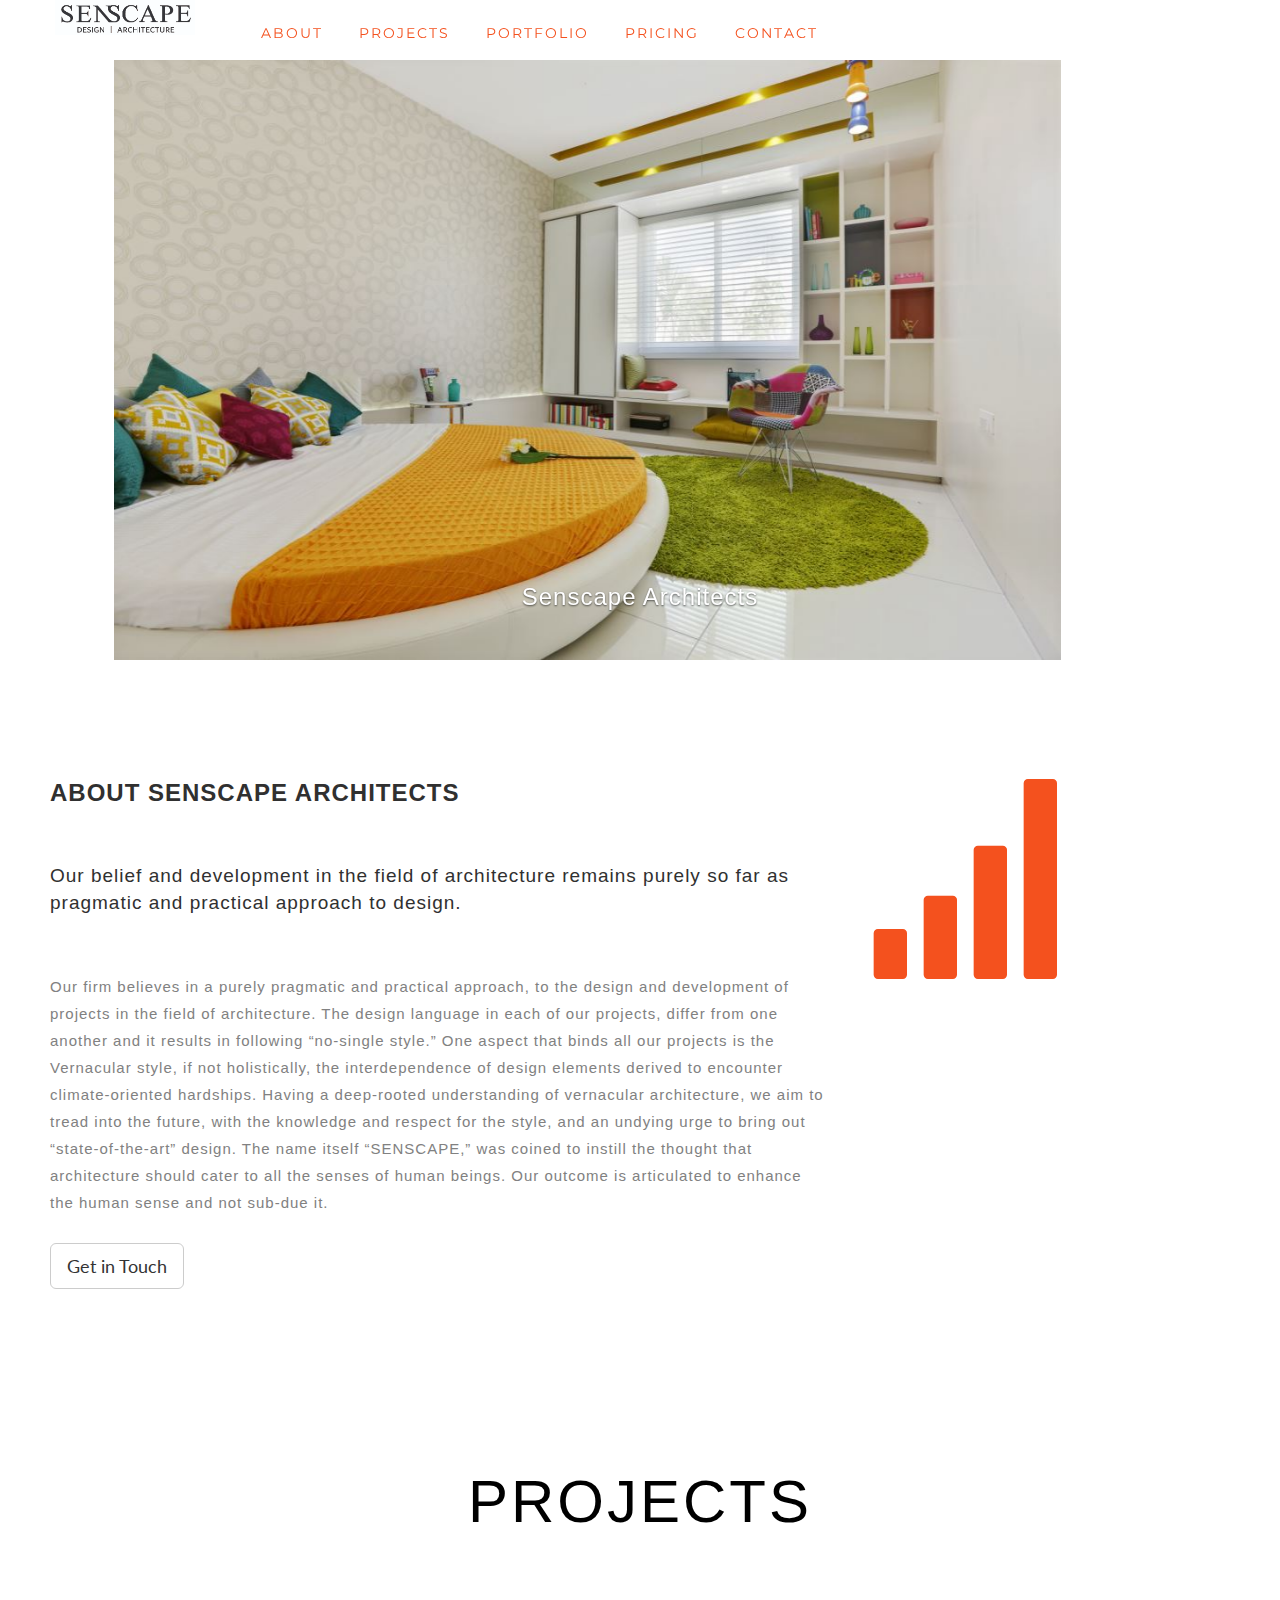
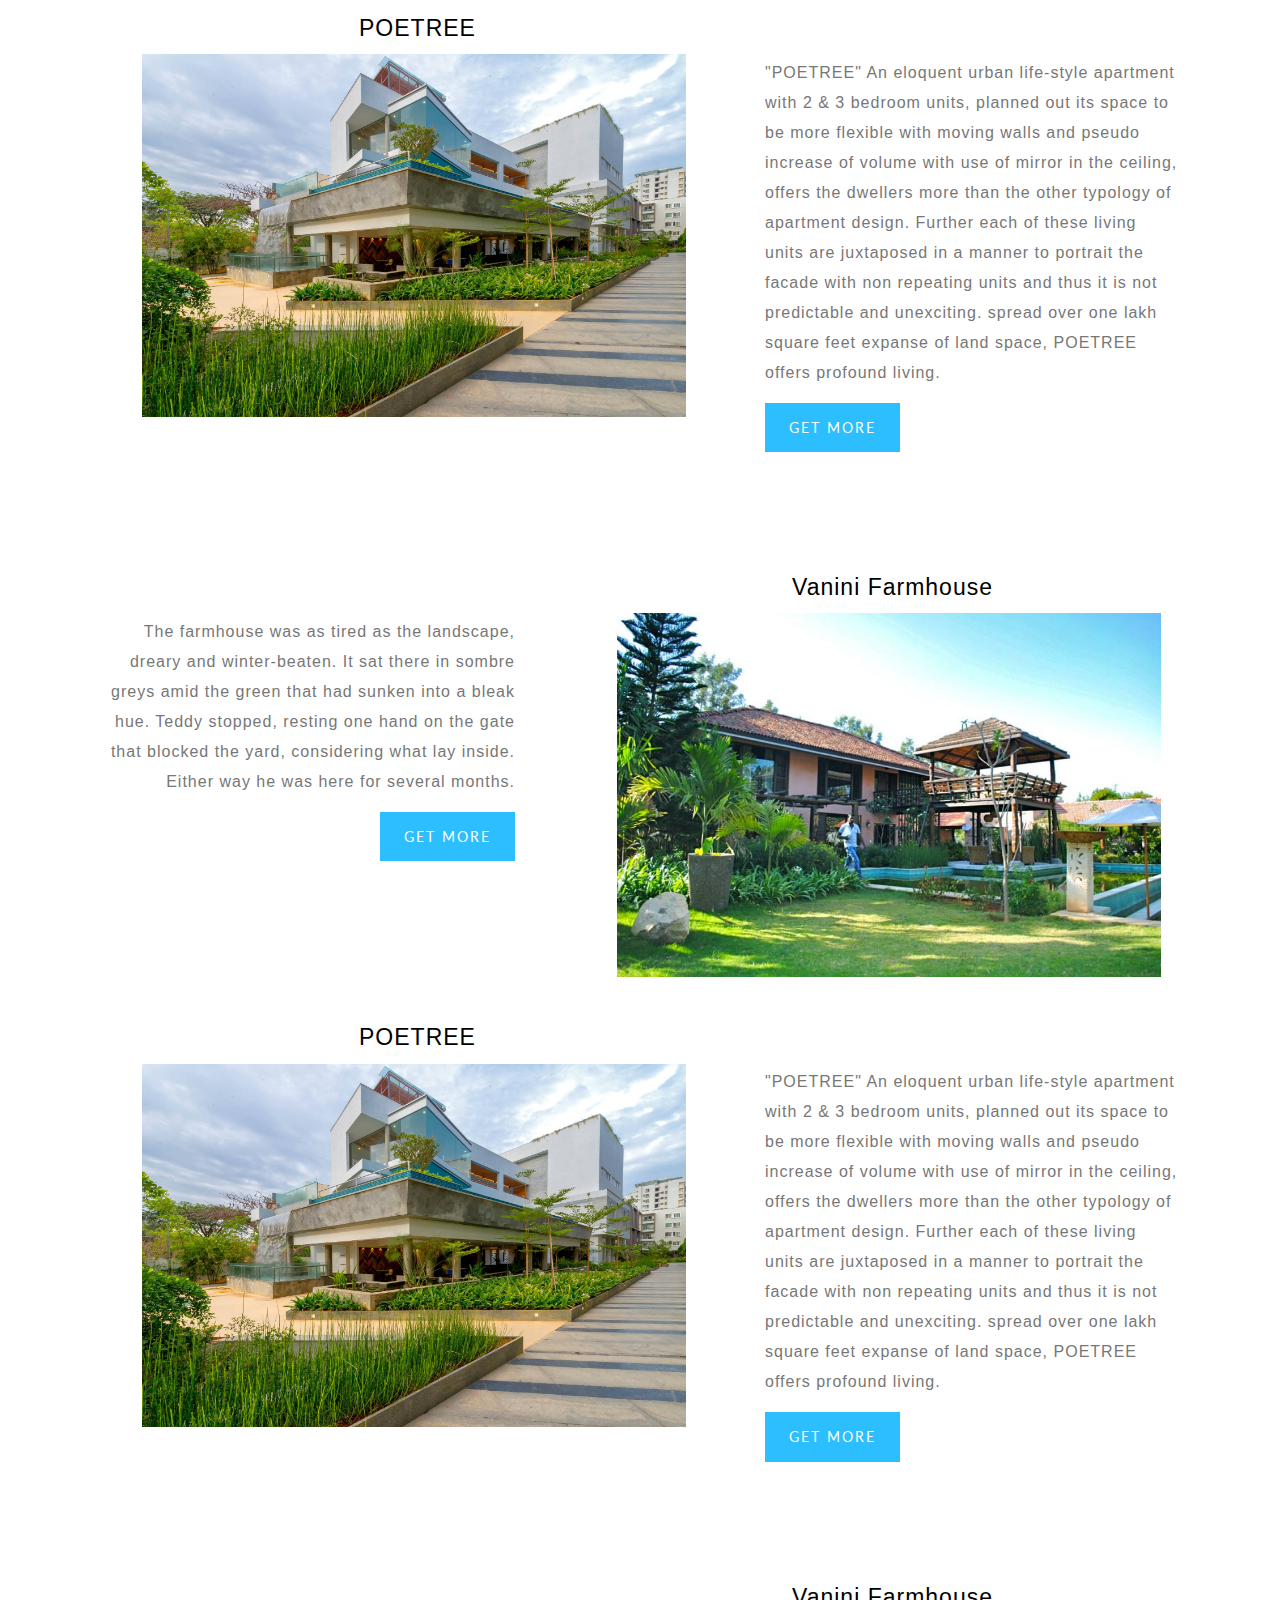
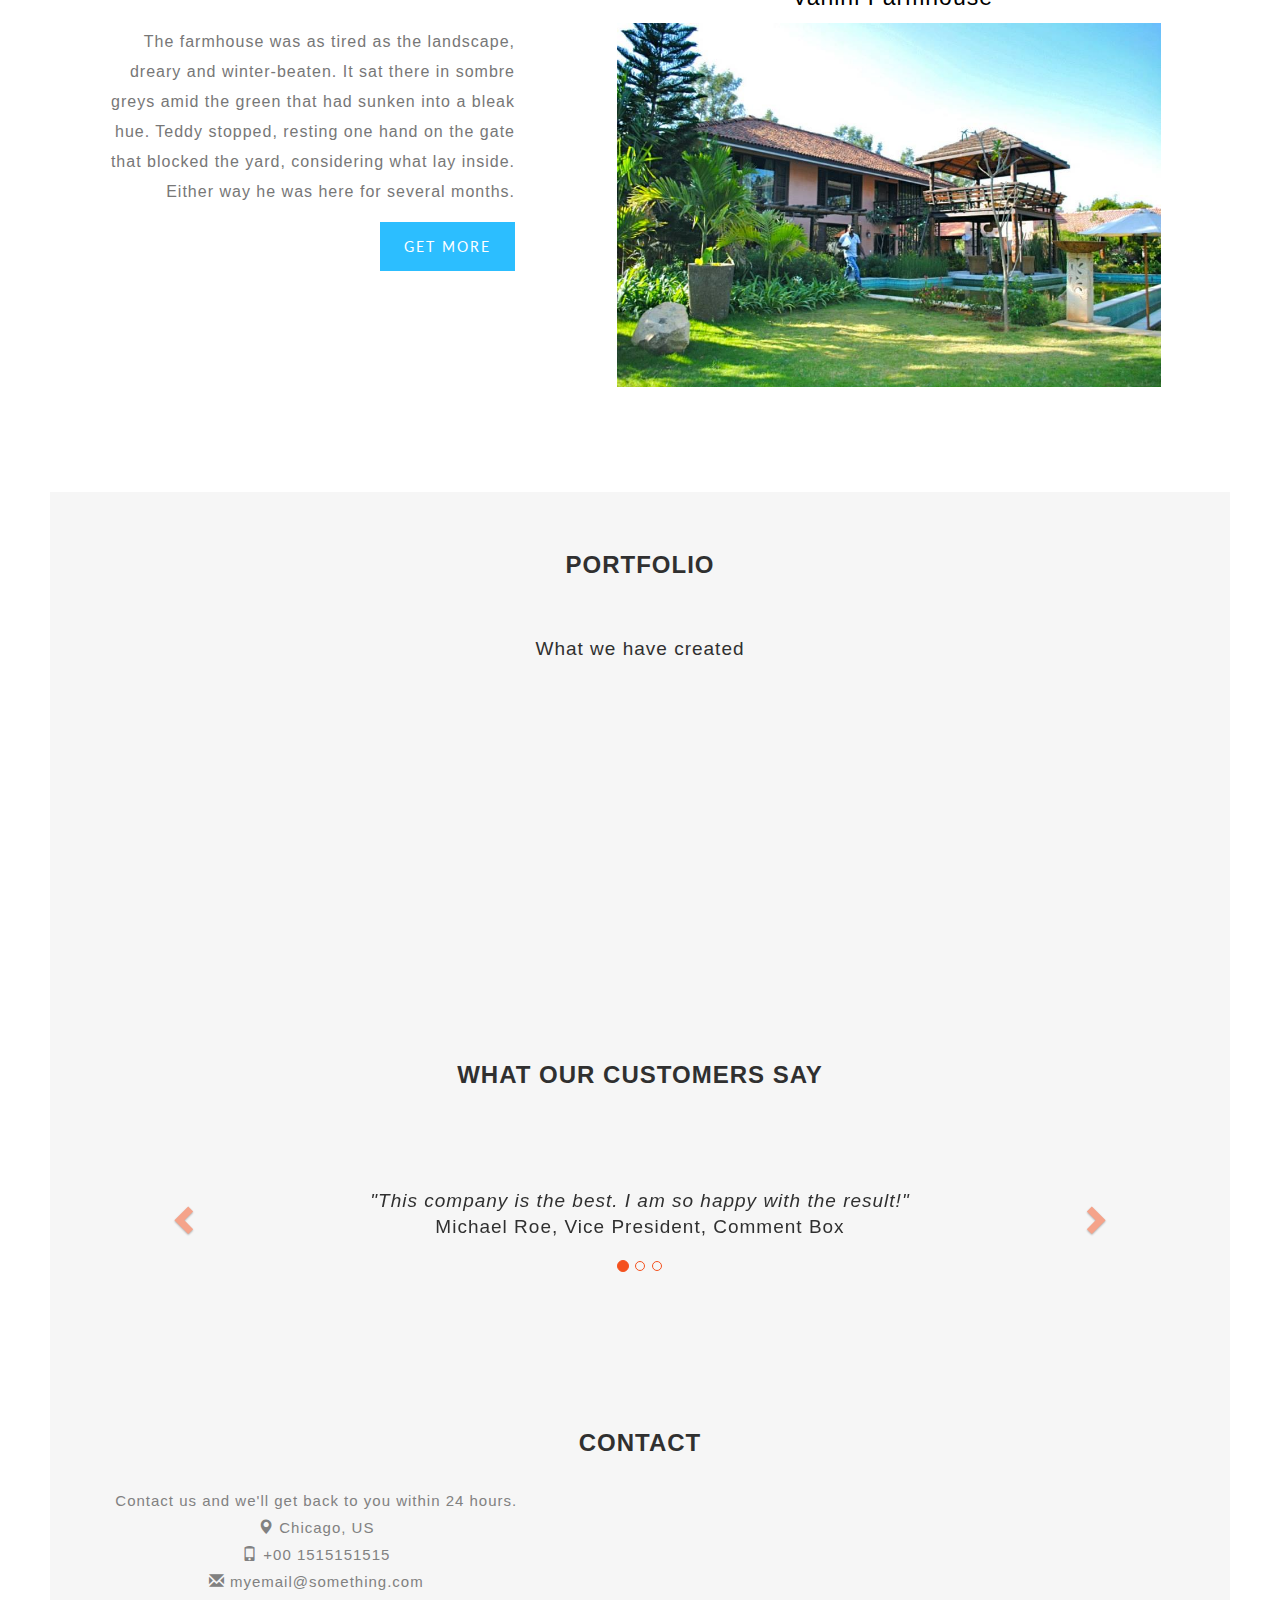
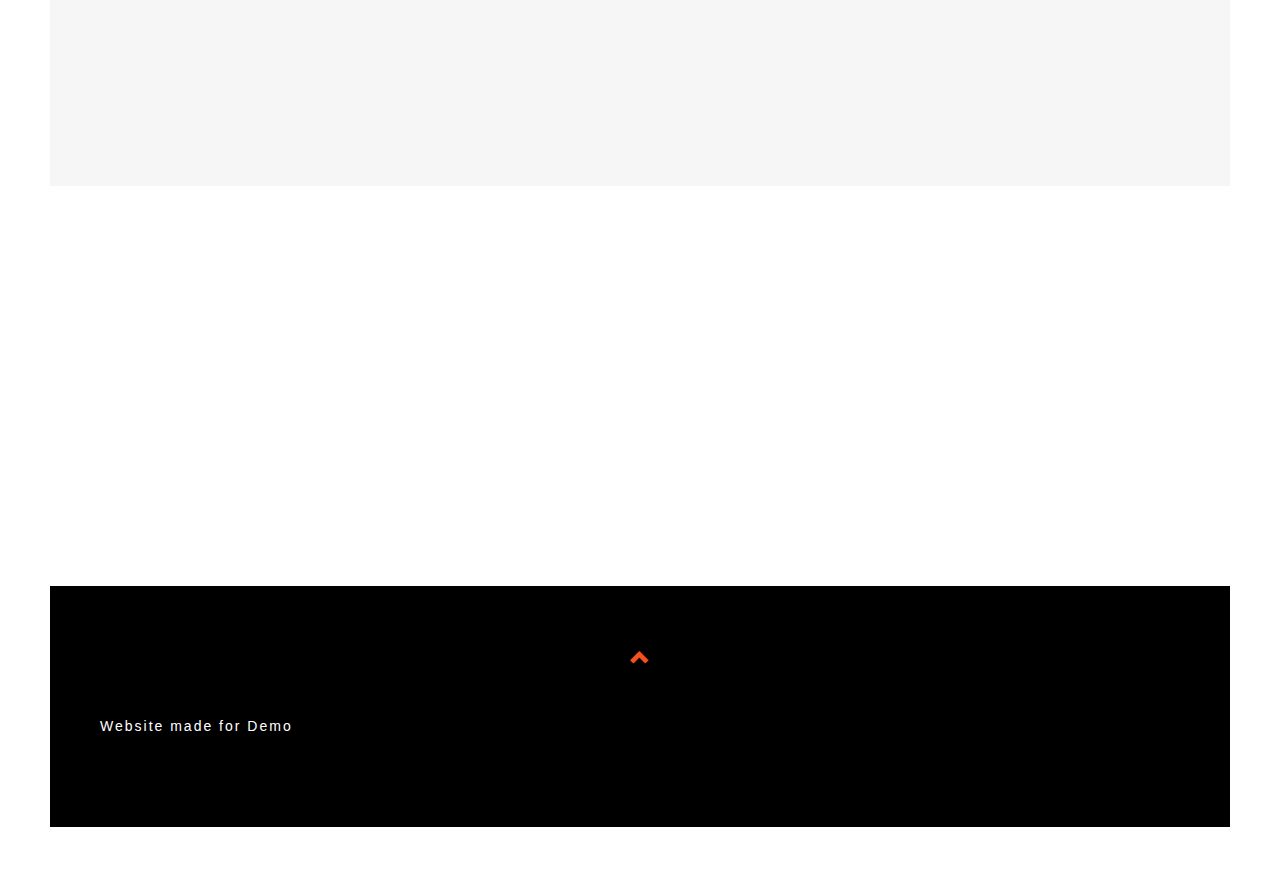
==== commit 5624bf9e: "updated config" ====
--- a/index.html
+++ b/index.html
@@ -5,6 +5,8 @@
   <meta charset="utf-8">
   <meta name="viewport" content="width=device-width, initial-scale=1">
   <link rel="stylesheet" href="https://maxcdn.bootstrapcdn.com/bootstrap/3.3.7/css/bootstrap.min.css">
+  <link href="css/style.css" rel='stylesheet' type='text/css' media="all">
+
   <link href="https://fonts.googleapis.com/css?family=Montserrat" rel="stylesheet" type="text/css">
   <link href="https://fonts.googleapis.com/css?family=Lato" rel="stylesheet" type="text/css">
   <script src="https://ajax.googleapis.com/ajax/libs/jquery/3.3.1/jquery.min.js"></script>
@@ -204,7 +206,7 @@
     <div class="collapse navbar-collapse" id="myNavbar">
       <ul class="nav navbar-nav navbar-right">
         <li><a href="#about">ABOUT</a></li>
-        <li><a href="#services">SERVICES</a></li>
+        <li><a href="#services">PROJECTS</a></li>
         <li><a href="#portfolio">PORTFOLIO</a></li>
         <li><a href="#pricing">PRICING</a></li>
         <li><a href="#contact">CONTACT</a></li>
@@ -218,8 +220,7 @@
           <!-- Wrapper for slides -->
           <div class="carousel-inner">
               <div class="carousel-caption">
-                  <h3>Architects</h3>
-                  <p>We love the Big Apple!</p>
+                  <h3> Senscape Architects</h3>
               </div>
               <div class="item active">
                   <img src="img/senscape/3.jpg" alt="Los Angeles" style="width:90%;height: 600px">
@@ -244,9 +245,9 @@
 <div id="about" class="container-fluid">
   <div class="row">
     <div class="col-sm-8">
-      <h2>About Company Page</h2><br>
-      <h4>Lorem ipsum dolor sit amet, consectetur adipiscing elit, sed do eiusmod tempor incididunt ut labore et dolore magna aliqua. Ut enim ad minim veniam, quis nostrud exercitation ullamco laboris nisi ut aliquip ex ea commodo consequat.</h4><br>
-      <p>Lorem ipsum dolor sit amet, consectetur adipiscing elit, sed do eiusmod tempor incididunt ut labore et dolore magna aliqua. Ut enim ad minim veniam, quis nostrud exercitation ullamco laboris nisi ut aliquip ex ea commodo consequat. Excepteur sint occaecat cupidatat non proident, sunt in culpa qui officia deserunt mollit anim id est laborum consectetur adipiscing elit, sed do eiusmod tempor incididunt ut labore et dolore magna aliqua. Ut enim ad minim veniam, quis nostrud exercitation ullamco laboris nisi ut aliquip ex ea commodo consequat.</p>
+      <h2>About Senscape Architects</h2><br>
+      <h4>Our belief and development in the field of architecture remains purely so far as pragmatic and practical approach to design.</h4><br>
+      <p>Our firm believes in a purely pragmatic and practical approach, to the design and development of projects in the field of architecture. The design language in each of our projects, differ from one another and it results in following “no-single style.” One aspect that binds all our projects is the Vernacular style, if not holistically, the interdependence of design elements derived to encounter climate-oriented hardships. Having a deep-rooted understanding of vernacular architecture, we aim to tread into the future, with the knowledge and respect for the style, and an undying urge to bring out “state-of-the-art” design. The name itself “SENSCAPE,” was coined to instill the thought that architecture should cater to all the senses of human beings. Our outcome is articulated to enhance the human sense and not sub-due it.</p>
       <br><button class="btn btn-default btn-lg">Get in Touch</button>
     </div>
     <div class="col-sm-4">
@@ -255,61 +256,114 @@
   </div>
 </div>
 
-<div class="container-fluid bg-grey">
-  <div class="row">
-    <div class="col-sm-4">
-      <span class="glyphicon glyphicon-globe logo slideanim"></span>
-    </div>
-    <div class="col-sm-8">
-      <h2>Our Values</h2><br>
-      <h4><strong>MISSION:</strong> Our mission lorem ipsum dolor sit amet, consectetur adipiscing elit, sed do eiusmod tempor incididunt ut labore et dolore magna aliqua. Ut enim ad minim veniam, quis nostrud exercitation ullamco laboris nisi ut aliquip ex ea commodo consequat.</h4><br>
-      <p><strong>VISION:</strong> Our vision Lorem ipsum dolor sit amet, consectetur adipiscing elit, sed do eiusmod tempor incididunt ut labore et dolore magna aliqua. Ut enim ad minim veniam, quis nostrud exercitation ullamco laboris nisi ut aliquip ex ea commodo consequat.
-      Lorem ipsum dolor sit amet, consectetur adipiscing elit, sed do eiusmod tempor incididunt ut labore et dolore magna aliqua. Ut enim ad minim veniam, quis nostrud exercitation ullamco laboris nisi ut aliquip ex ea commodo consequat.</p>
-    </div>
+
+<!--blog -->
+<div id="services" class="container-fluid text-center">
+  <div class="blog" id="blog">
+      <div class="container">
+        <h3 class="title ">PROJECTS</h3>
+
+        <div class="blog-grid-w3-agileits">
+
+          <div class=" col-md-7 blog-img blog-img1-agileits-w3layouts">
+            <a href="#" data-toggle="modal" data-target="#myModal">
+              <h6>POETREE</h6>
+              <p><span class="fa fa-clock-o" aria-hidden="true">
+                <img src="img/Poetree/1.jpg" alt="New york" style="width:90%;;height: 90%"></span></p>
+            </a>
+          </div>
+          <div class=" col-md-5 blog-info-w3layouts">
+            <div class="inner-info-w3ls">
+              <p class="para-agileits">"POETREE" An eloquent urban life-style apartment with 2 & 3 bedroom units, 
+                planned out its space to be more flexible with moving walls and pseudo increase of volume with use of mirror in 
+                the ceiling, offers the dwellers more than the other typology of apartment design. Further each of these living 
+                units are juxtaposed in a manner to portrait the facade with non repeating units and thus it is not predictable and unexciting. 
+                spread over one lakh square feet expanse of land space, POETREE offers profound living.</p>
+            </div>
+            <div class="w3layouts_more-buttn bolg-bttn">
+                <a href="#" data-toggle="modal" data-target="#myModal">Get More</a>
+              </div>
+          </div>
+          <div class="clearfix"></div>
+        </div>
+
+        <div class="blog-grid-w3-agileits">
+          <div class=" col-md-5 blog-info-w3layouts right-side">
+            <div class="inner-info-w3ls">
+              <p class="para-agileits">The farmhouse was as tired as the landscape, dreary and winter-beaten. It sat there in 
+                sombre greys amid the green that had sunken into a bleak hue. Teddy stopped, resting one hand on the gate that blocked the yard, considering what lay inside. Either way he was here for several months.</p>
+            </div>
+            <div class="w3layouts_more-buttn bolg-bttn">
+                <a href="#" data-toggle="modal" data-target="#myModal">Get More</a>
+              </div>
+  
+          </div>
+                  <div class=" col-md-7 blog-img blog-img2-agileits-w3layouts">
+            <a href="#" data-toggle="modal" data-target="#myModal">
+              <h6>Vanini Farmhouse
+              </h6>
+              <p><img src="img/Vanini/1.jpg" alt="New york" style="width:90%;;height: 90%">
+                <span class="fa fa-clock-o" aria-hidden="true">
+                
+              </span></p>
+            </a>
+          </div>
+          <div class="clearfix"></div>
+        </div>
+
+        <div class="blog-grid-w3-agileits">
+
+            <div class=" col-md-7 blog-img blog-img1-agileits-w3layouts">
+              <a href="#" data-toggle="modal" data-target="#myModal">
+                <h6>POETREE</h6>
+                <p><span class="fa fa-clock-o" aria-hidden="true">
+                  <img src="img/Poetree/1.jpg" alt="New york" style="width:90%;;height: 90%"></span></p>
+              </a>
+            </div>
+            <div class=" col-md-5 blog-info-w3layouts">
+              <div class="inner-info-w3ls">
+                <p class="para-agileits">"POETREE" An eloquent urban life-style apartment with 2 & 3 bedroom units, 
+                  planned out its space to be more flexible with moving walls and pseudo increase of volume with use of mirror in 
+                  the ceiling, offers the dwellers more than the other typology of apartment design. Further each of these living 
+                  units are juxtaposed in a manner to portrait the facade with non repeating units and thus it is not predictable and unexciting. 
+                  spread over one lakh square feet expanse of land space, POETREE offers profound living.</p>
+              </div>
+              <div class="w3layouts_more-buttn bolg-bttn">
+                  <a href="#" data-toggle="modal" data-target="#myModal">Get More</a>
+                </div>
+            </div>
+            <div class="clearfix"></div>
+          </div>
+  
+          <div class="blog-grid-w3-agileits">
+            <div class=" col-md-5 blog-info-w3layouts right-side">
+              <div class="inner-info-w3ls">
+                <p class="para-agileits">The farmhouse was as tired as the landscape, dreary and winter-beaten. It sat there in 
+                  sombre greys amid the green that had sunken into a bleak hue. Teddy stopped, resting one hand on the gate that blocked the yard, considering what lay inside. Either way he was here for several months.</p>
+              </div>
+              <div class="w3layouts_more-buttn bolg-bttn">
+                  <a href="#" data-toggle="modal" data-target="#myModal">Get More</a>
+                </div>
+    
+            </div>
+                    <div class=" col-md-7 blog-img blog-img2-agileits-w3layouts">
+              <a href="#" data-toggle="modal" data-target="#myModal">
+                <h6>Vanini Farmhouse
+                </h6>
+                <p><img src="img/Vanini/1.jpg" alt="New york" style="width:90%;;height: 90%">
+                  <span class="fa fa-clock-o" aria-hidden="true">
+                  
+                </span></p>
+              </a>
+            </div>
+            <div class="clearfix"></div>
+          </div>
+  
+
+      </div>
   </div>
-</div>
-
-<!-- Container (Services Section) -->
-<div id="services" class="container-fluid text-center">
-  <h2>SERVICES</h2>
-  <h4>What we offer</h4>
-  <br>
-  <div class="row slideanim">
-    <div class="col-sm-4">
-      <span class="glyphicon glyphicon-off logo-small"></span>
-      <h4>POWER</h4>
-      <p>Lorem ipsum dolor sit amet..</p>
-    </div>
-    <div class="col-sm-4">
-      <span class="glyphicon glyphicon-heart logo-small"></span>
-      <h4>LOVE</h4>
-      <p>Lorem ipsum dolor sit amet..</p>
-    </div>
-    <div class="col-sm-4">
-      <span class="glyphicon glyphicon-lock logo-small"></span>
-      <h4>JOB DONE</h4>
-      <p>Lorem ipsum dolor sit amet..</p>
-    </div>
-  </div>
-  <br><br>
-  <div class="row slideanim">
-    <div class="col-sm-4">
-      <span class="glyphicon glyphicon-leaf logo-small"></span>
-      <h4>GREEN</h4>
-      <p>Lorem ipsum dolor sit amet..</p>
-    </div>
-    <div class="col-sm-4">
-      <span class="glyphicon glyphicon-certificate logo-small"></span>
-      <h4>CERTIFIED</h4>
-      <p>Lorem ipsum dolor sit amet..</p>
-    </div>
-    <div class="col-sm-4">
-      <span class="glyphicon glyphicon-wrench logo-small"></span>
-      <h4 style="color:#303030;">HARD WORK</h4>
-      <p>Lorem ipsum dolor sit amet..</p>
-    </div>
-  </div>
-</div>
+  <!--//blog -->
+  
 
 <!-- Container (Portfolio Section) -->
 <div id="portfolio" class="container-fluid text-center bg-grey">
@@ -370,73 +424,6 @@
       <span class="glyphicon glyphicon-chevron-right" aria-hidden="true"></span>
       <span class="sr-only">Next</span>
     </a>
-  </div>
-</div>
-
-<!-- Container (Pricing Section) -->
-<div id="pricing" class="container-fluid">
-  <div class="text-center">
-    <h2>Pricing</h2>
-    <h4>Choose a payment plan that works for you</h4>
-  </div>
-  <div class="row slideanim">
-    <div class="col-sm-4 col-xs-12">
-      <div class="panel panel-default text-center">
-        <div class="panel-heading">
-          <h1>Basic</h1>
-        </div>
-        <div class="panel-body">
-          <p><strong>20</strong> Lorem</p>
-          <p><strong>15</strong> Ipsum</p>
-          <p><strong>5</strong> Dolor</p>
-          <p><strong>2</strong> Sit</p>
-          <p><strong>Endless</strong> Amet</p>
-        </div>
-        <div class="panel-footer">
-          <h3>$19</h3>
-          <h4>per month</h4>
-          <button class="btn btn-lg">Sign Up</button>
-        </div>
-      </div>      
-    </div>     
-    <div class="col-sm-4 col-xs-12">
-      <div class="panel panel-default text-center">
-        <div class="panel-heading">
-          <h1>Pro</h1>
-        </div>
-        <div class="panel-body">
-          <p><strong>50</strong> Lorem</p>
-          <p><strong>25</strong> Ipsum</p>
-          <p><strong>10</strong> Dolor</p>
-          <p><strong>5</strong> Sit</p>
-          <p><strong>Endless</strong> Amet</p>
-        </div>
-        <div class="panel-footer">
-          <h3>$29</h3>
-          <h4>per month</h4>
-          <button class="btn btn-lg">Sign Up</button>
-        </div>
-      </div>      
-    </div>       
-    <div class="col-sm-4 col-xs-12">
-      <div class="panel panel-default text-center">
-        <div class="panel-heading">
-          <h1>Premium</h1>
-        </div>
-        <div class="panel-body">
-          <p><strong>100</strong> Lorem</p>
-          <p><strong>50</strong> Ipsum</p>
-          <p><strong>25</strong> Dolor</p>
-          <p><strong>10</strong> Sit</p>
-          <p><strong>Endless</strong> Amet</p>
-        </div>
-        <div class="panel-footer">
-          <h3>$49</h3>
-          <h4>per month</h4>
-          <button class="btn btn-lg">Sign Up</button>
-        </div>
-      </div>      
-    </div>    
   </div>
 </div>
 
--- a/css/style.css
+++ b/css/style.css
@@ -0,0 +1,2074 @@
+
+/*--
+Author: W3layouts
+Author URL: http://w3layouts.com
+License: Creative Commons Attribution 3.0 Unported
+License URL: http://creativecommons.org/licenses/by/3.0/
+--*/
+
+html,
+body {
+    padding: 0;
+    margin: 0;
+    background: #fff;
+    letter-spacing: 1px;
+font-family: 'Roboto', sans-serif;
+}
+
+body a {
+    outline: none;
+    transition: 0.5s all;
+    -webkit-transition: 0.5s all;
+    -moz-transition: 0.5s all;
+    -o-transition: 0.5s all;
+    -ms-transition: 0.5s all;
+    text-decoration: none;
+}
+
+body a:hover {
+    text-decoration: none;
+}
+
+body a:focus,
+a:hover {
+    text-decoration: none;
+}
+
+.clear {
+    clear: both;
+}
+
+input[type="button"],
+input[type="submit"] {
+    transition: 0.5s all;
+    -webkit-transition: 0.5s all;
+    -moz-transition: 0.5s all;
+    -o-transition: 0.5s all;
+    -ms-transition: 0.5s all;
+    letter-spacing: 1px;
+   font-family: 'Roboto', sans-serif;
+}
+select,input[type="email"],input[type="text"],input[type=password],
+input[type="button"],input[type="submit"],textarea{
+   font-family: 'Roboto', sans-serif;
+	transition:0.5s all;
+	-webkit-transition:0.5s all;
+	-moz-transition:0.5s all;
+	-o-transition:0.5s all;
+	-ms-transition:0.5s all;
+	letter-spacing: 1px;
+	
+}
+h1,
+h2,
+h3,
+h4,
+h5,
+h6 {
+    margin: 0;
+    padding: 0;
+    font-family: 'Roboto', sans-serif;
+    letter-spacing: 1px;
+}
+
+p {
+    margin: 0;
+    padding: 0;
+    letter-spacing: 1px;
+    font-family: 'Roboto', sans-serif;
+}
+
+ul {
+    margin: 0;
+    padding: 0;
+}
+
+/*-- //Reset-Code --*/
+.about, .services,.contact,.team,.testimonials,.gallery,.blog{
+    padding: 5em 0;
+}
+
+.title {
+    font-size: 60px;
+    text-align: center;
+    color: #000;
+    margin-bottom: 45px;
+    text-transform: capitalize;
+    letter-spacing: 3px;
+    font-weight: 300;
+}
+.clr {
+    color: #fff;
+}
+/*--nav bar-Code --*/
+.banner-up{
+    position: relative;
+}
+.header-w3layouts{
+    position: absolute;
+    top: 35px;
+    z-index: 99;
+    left: 0px;
+    width: 100%;
+}
+.nav > li {
+    text-align: center;
+}
+/*-- nav --*/
+.header-bar {
+    border: 1px solid #fff;
+    background: #000008;
+    padding: 0em 1em;
+}
+.navbar-default {
+    background: none;
+    border: none;
+}
+.navbar {
+    margin-bottom: 0;
+}
+.navbar-collapse {
+    padding: 0;
+}
+.navbar-right {
+    margin-right: 0;
+}
+.navbar-default .navbar-nav > .active > a,
+ .navbar-default .navbar-nav > .active > a:hover,
+ .navbar-default .navbar-nav > .active > a:focus {
+color: rgb(44, 190, 255);	 
+    background:rgba(255, 255, 255, 0);
+}
+.navbar-default .navbar-nav > .active > a:before{
+	background: #ff2d37;
+	
+	transform: translateX(0);
+	-webkit-transform: translateX(0);
+	-moz-transform: translateX(0);
+	-o-transform: translateX(0);
+	-ms-transform: translateX(0);
+}
+.navbar-default .navbar-nav > li > a  {
+    color: #fff;
+    letter-spacing: 2px;
+    padding: 5px 14px;
+    margin: 0 4px;
+    font-size: 14px;
+    border-bottom: 1px solid rgba(255, 255, 255, 0);
+
+}
+.navbar-nav > li > a {
+    text-transform: uppercase;
+}
+.navbar-default .navbar-nav > li > a:hover{
+color:rgb(44, 190, 255);	
+	    transition: all 0.5s ease-in-out;
+    -moz-transition: all 0.5s ease-in-out;
+    -webkit-transition: all 0.5s ease-in-out;
+    -o-transition: all 0.5s ease-in-out;
+}
+.navbar-default .navbar-nav > li > a:focus {
+    color:rgb(255, 255, 255);
+	outline:none;
+}
+nav.navbar.navbar-default {
+    background: none;
+       padding:0em 0em 1em;
+}
+.navbar-default .navbar-nav > .open > a, .navbar-default .navbar-nav > .open > a:hover, .navbar-default .navbar-nav > .open > a:focus {
+       color: #262c38;
+    background: none;
+}
+.navbar-nav {
+    margin-top: 18px;
+}
+/*.navbar-default .navbar-nav > li > a {
+  */
+.navbar-default .navbar-nav  > .active.open > a:focus {
+	background:transparent;
+	color: #fff;
+}
+a.navbar-brand {
+    padding: 0;
+    font-size: 1em;
+    font-weight: 400;
+    letter-spacing: 1px;
+    text-shadow: 2px 2px 0px rgba(74, 76, 76, 0.13);
+	line-height: inherit;
+}
+h1 a.navbar-brand {
+    font-size: 56px;
+    color: #fff !important;
+    text-transform: uppercase;
+    font-weight: 300;
+    letter-spacing: 2px;
+}
+a.navbar-brand i{
+	color:#ff2d37;
+}
+/*.navbar-default .navbar-brand {
+    color: #131212;
+	font-size:50px;
+}*/
+
+/*h1 a.navbar-brand span {
+    color:rgba(230, 0, 79, 0.9);	
+}*/
+.navbar-default .navbar-collapse, .navbar-default .navbar-form {
+    float: left !important;
+	margin-left: 4em;
+}
+/*-- //nav --*/
+
+/*-- //nav bar-Code --*/
+/*--search--*/
+.w3ls_search {
+	position: relative;
+}
+
+.cd-main-header {
+	/* Force Hardware Acceleration in WebKit */
+	-webkit-transform: translateZ(0);
+	-moz-transform: translateZ(0);
+	-ms-transform: translateZ(0);
+	-o-transform: translateZ(0);
+	transform: translateZ(0);
+	will-change: transform;
+}
+
+.cd-main-header {
+	-webkit-transition: -webkit-transform 0.3s;
+	-moz-transition: -moz-transform 0.3s;
+	transition: transform 0.3s;
+}
+
+.cd-main-content.nav-is-visible,
+.cd-main-header.nav-is-visible {
+	-webkit-transform: translateX(-260px);
+	-moz-transform: translateX(-260px);
+	-ms-transform: translateX(-260px);
+	-o-transform: translateX(-260px);
+	transform: translateX(-260px);
+}
+
+.nav-on-left .cd-main-content.nav-is-visible,
+.nav-on-left .cd-main-header.nav-is-visible {
+	-webkit-transform: translateX(260px);
+	/*-- w3layouts --*/
+	-moz-transform: translateX(260px);
+	-ms-transform: translateX(260px);
+	-o-transform: translateX(260px);
+	transform: translateX(260px);
+}
+
+.cd-header-buttons {
+	position: absolute;
+	display: inline-block;
+	top:10px;
+	right: 3px;
+}
+
+.cd-header-buttons li {
+	display: inline-block;
+}
+
+.cd-search-trigger,
+.cd-nav-trigger {
+	position: relative;
+	display: block;
+	width: 44px;
+	height: 44px;
+	overflow: hidden;
+	white-space: nowrap;
+	color: transparent;
+	z-index: 3;
+	background:rgb(44, 190, 255);
+}
+
+.cd-search-trigger::before,
+.cd-search-trigger::after {
+	/* search icon */
+	content: '';
+	position: absolute;
+	-webkit-transition: opacity 0.3s;
+	-moz-transition: opacity 0.3s;
+	transition: opacity 0.3s;
+	/* Force Hardware Acceleration in WebKit */
+	-webkit-transform: translateZ(0);
+	-moz-transform: translateZ(0);
+	-ms-transform: translateZ(0);
+	-o-transform: translateZ(0);
+	transform: translateZ(0);
+	-webkit-backface-visibility: hidden;
+	backface-visibility: hidden;
+}
+
+.cd-search-trigger::before {
+	top: 11px;
+	left: 11px;
+	width: 18px;
+	height: 18px;
+	-webkit-border-radius: 50%;
+	-moz-border-radius: 50%;
+	border-radius: 50%;
+	/*-- agileits --*/
+	border: 3px solid #fff;
+}
+
+.cd-search-trigger::after {
+	/* handle */
+	height: 3px;
+	width: 8px;
+	background: #fff;
+	bottom: 14px;
+	right: 11px;
+	-webkit-transform: rotate(45deg);
+	-moz-transform: rotate(45deg);
+	-ms-transform: rotate(45deg);
+	-o-transform: rotate(45deg);
+	transform: rotate(45deg);
+}
+
+.cd-search-trigger span {
+	/* container for the X icon */
+	position: absolute;
+	height: 100%;
+	width: 100%;
+	top: 0;
+	left: 0;
+}
+
+.cd-search-trigger span::before,
+.cd-search-trigger span::after {
+	/* close icon */
+	content: '';
+	position: absolute;
+	display: inline-block;
+	height: 3px;
+	width: 22px;
+	top: 50%;
+	margin-top: -2px;
+	left: 50%;
+	margin-left: -11px;
+	background: #fff;
+	opacity: 0;
+	/* Force Hardware Acceleration in WebKit */
+	-webkit-transform: translateZ(0);
+	-moz-transform: translateZ(0);
+	-ms-transform: translateZ(0);
+	-o-transform: translateZ(0);
+	transform: translateZ(0);
+	-webkit-backface-visibility: hidden;
+	backface-visibility: hidden;
+	-webkit-transition: opacity 0.3s, -webkit-transform 0.3s;
+	-moz-transition: opacity 0.3s, -moz-transform 0.3s;
+	transition: opacity 0.3s, transform 0.3s;
+}
+
+.cd-search-trigger span::before {
+	-webkit-transform: rotate(45deg);
+	-moz-transform: rotate(45deg);
+	-ms-transform: rotate(45deg);
+	-o-transform: rotate(45deg);
+	transform: rotate(45deg);
+}
+
+.cd-search-trigger span::after {
+	-webkit-transform: rotate(-45deg);
+	-moz-transform: rotate(-45deg);
+	-ms-transform: rotate(-45deg);
+	-o-transform: rotate(-45deg);
+	transform: rotate(-45deg);
+}
+
+.cd-search-trigger.search-is-visible::before,
+.cd-search-trigger.search-is-visible::after {
+	/* hide search icon */
+	-moz-opacity: 0;
+	opacity: 0;
+}
+
+.cd-search-trigger.search-is-visible span::before,
+.cd-search-trigger.search-is-visible span::after {
+	/* show close icon */
+	-moz-opacity: 1;
+	opacity: 1;
+}
+
+.cd-search-trigger.search-is-visible span::before {
+	-webkit-transform: rotate(135deg);
+	-moz-transform: rotate(135deg);
+	-ms-transform: rotate(135deg);
+	-o-transform: rotate(135deg);
+	transform: rotate(135deg);
+}
+
+.cd-search-trigger.search-is-visible span::after {
+	-webkit-transform: rotate(45deg);
+	-moz-transform: rotate(45deg);
+	-ms-transform: rotate(45deg);
+	-o-transform: rotate(45deg);
+	transform: rotate(45deg);
+}
+
+.cd-search {
+	position: absolute;
+	width: 100%;
+	top:64px;
+	left: 0;
+	z-index: 3;
+	opacity: 0;
+	visibility: hidden;
+	-webkit-transition: opacity .3s 0s, visibility 0s .3s;
+	-moz-transition: opacity .3s 0s, visibility 0s .3s;
+	transition: opacity .3s 0s, visibility 0s .3s;
+}
+
+.cd-search input {
+	border-radius: 0;
+	border: none;
+	background: rgba(0, 0, 0, 0.75);
+	width: 100%;
+	padding: 0 5%;
+	-webkit-box-shadow: inset 0 3px 0 #168eea, 0 3px 6px rgba(0, 0, 0, 0.05);
+	-moz-box-shadow: inset 0 3px 0 #168eea, 0 3px 6px rgba(0, 0, 0, 0.05);
+	box-shadow: inset 0 3px 0 #168eea, 0 3px 6px rgba(0, 0, 0, 0.05);
+	-webkit-appearance: none;
+	-moz-appearance: none;
+	-ms-appearance: none;
+	-o-appearance: none;
+	font-size: 1.2em;
+	padding: 1em 2em;
+	color: #fff;
+	letter-spacing: 1px;
+}
+
+.cd-search input::-webkit-input-placeholder {
+	color: #fff !important;
+}
+
+.cd-search input::-moz-placeholder {
+	color: #fff !important;
+}
+
+.cd-search input:-moz-placeholder {
+	color: #fff !important;
+}
+
+.cd-search input:-ms-input-placeholder {
+	color: #fff !important;
+}
+
+.cd-search input:focus {
+	outline: none;
+}
+
+.cd-search.is-visible {
+	-moz-opacity: 1;
+	opacity: 1;
+	visibility: visible;
+	-webkit-transition: opacity .3s 0s, visibility 0s 0s;
+	-moz-transition: opacity .3s 0s, visibility 0s 0s;
+	transition: opacity .3s 0s, visibility 0s 0s;
+}
+
+/*--//search--*/
+
+/*--banner Slider --*/
+
+/*-- Slider --*/
+.w3-oneimg{  background: url(../images/b1.jpg);}
+.w3-twoimg{  background: url(../images/b2.jpg);}
+.w3-threeimg{ background: url(../images/b3.jpg);}
+.w3-oneimg,.w3-twoimg,.w3-threeimg{ 
+background-repeat: no-repeat;
+    background-position: center;
+-webkit-background-size: cover;
+    -moz-background-size: cover;
+    -o-background-size: cover;
+    -ms-background-size: cover;
+    min-height: 800px;
+}
+.rslides {
+  position: relative;
+  list-style: none;
+  overflow: hidden;
+  width: 100%;
+  padding: 0;
+  margin: 0;
+  }
+
+.rslides li {
+  -webkit-backface-visibility: hidden;
+  position: absolute;
+  display: none;
+  width: 100%;
+  left: 0;
+  top: 0;
+  }
+
+.rslides li:first-child {
+  position: relative;
+  display: block;
+  float: left;
+  }
+
+.rslides img {
+  display: block;
+  height: auto;
+  float: left;
+  width: 100%;
+  border: 0;
+  }
+/*-- //banner Slider --*/
+.rslides {
+  margin: 0 auto 40px;
+  }
+
+#slider2,
+#slider3 {
+  box-shadow: none;
+  -moz-box-shadow: none;
+  -webkit-box-shadow: none;
+  margin: 0 auto;
+  }
+
+.rslides_tabs {
+  list-style: none;
+  padding: 0;
+  background: rgba(0,0,0,.25);
+  box-shadow: 0 0 1px rgba(255,255,255,.3), inset 0 0 5px rgba(0,0,0,1.0);
+  -moz-box-shadow: 0 0 1px rgba(255,255,255,.3), inset 0 0 5px rgba(0,0,0,1.0);
+  -webkit-box-shadow: 0 0 1px rgba(255,255,255,.3), inset 0 0 5px rgba(0,0,0,1.0);
+  font-size: 18px;
+  list-style: none;
+  margin: 0 auto 50px;
+  max-width: 540px;
+  padding: 10px 0;
+  text-align: center;
+  width: 100%;
+  }
+
+.rslides_tabs li {
+  display: inline;
+  float: none;
+  margin-right: 1px;
+  }
+
+.rslides_tabs a {
+  width: auto;
+  line-height: 20px;
+  padding: 9px 20px;
+  height: auto;
+  background: transparent;
+  display: inline;
+  }
+
+.rslides_tabs li:first-child {
+  margin-left: 0;
+  }
+
+.rslides_tabs .rslides_here a {
+  background: rgba(255,255,255,.1);
+  color: #fff;
+  font-weight: bold;
+  }
+
+a {
+  color: #fff;
+  text-decoration: none;
+  }
+
+/* Callback example */
+/*.events {
+  list-style: none;
+  }*/
+
+.callbacks_container {
+  position: relative;
+  float: left;
+  width: 100%;
+  }
+
+.callbacks {
+  position: relative;
+  list-style: none;
+  overflow: hidden;
+  width: 100%;
+  padding: 0;
+  margin: 0;
+  }
+
+.callbacks li {
+  position: absolute;
+  width: 100%;
+  left: 0;
+  top: 0;
+  }
+
+.callbacks img {
+  display: block;
+  position: relative;
+  z-index: 1;
+  height: auto;
+  width: 100%;
+  border: 0;
+  }
+
+/*.callbacks .caption {
+  display: block;
+  position: absolute;
+  z-index: 2;
+  font-size: 20px;
+  text-shadow: none;
+  color: #fff;
+  background: #000;
+  background: rgba(0,0,0, .8);
+  left: 0;
+  right: 0;
+  bottom: 0;
+  padding: 10px 20px;
+  margin: 0;
+  max-width: none;
+  }*/
+ .slider-info{
+    background:rgba(0, 0, 0, 0);
+    color: #fff;
+	z-index: 999;
+    text-align: left;
+	margin-top: 22em;
+}
+ .slider-info h4{
+	 font-weight:600;
+    color: #fff;
+    font-size: 6em;
+    letter-spacing: 3px;
+}
+ .slider-info p{
+    font-size: 25px;
+    letter-spacing: 4px;
+    padding: 16px 0px;
+    color: #fff;
+}
+.w3layouts_more-buttn a {
+    font-size: 14px;
+    color: #fff;
+    text-decoration: none;
+    text-transform: uppercase;
+    display: inline-block;
+    letter-spacing: 2px;
+    background-color:rgb(44, 190, 255);
+    outline: none;
+    padding: 10px 22px;
+    border: 2px solid rgb(44, 190, 255);
+}
+.w3layouts_more-buttn a:hover {
+    background: #fff;
+    color: #000;
+}
+span.home-banner{
+    color: rgb(44, 190, 255);
+	font-weight:100;
+}
+.callbacks_nav {
+  position: absolute;
+  -webkit-tap-highlight-color: rgba(0,0,0,0);
+  top: 52%;
+  left: 0;
+  opacity: 0.7;
+  z-index: 3;
+  text-indent: -9999px;
+  overflow: hidden;
+  text-decoration: none;
+    height: 53px;
+    width: 53px;
+  background:rgba(230, 230, 230, 0) url("../images/left-arrow.png") no-repeat left top;
+  margin-top: -45px;
+  }
+
+.callbacks_nav:active {
+  opacity: 1.0;
+  }
+
+.callbacks_nav.next {
+  left: auto;
+   background:rgba(230, 230, 230, 0)  url("../images/right-arrow.png") no-repeat 0px 0px;
+  background-position: right top;
+  right: 0;
+  }
+
+/*#slider3-pager a {
+  display: inline-block;
+}
+
+#slider3-pager img {
+  float: left;
+}
+
+#slider3-pager .rslides_here a {
+  background: transparent;
+  box-shadow: 0 0 0 2px #666;
+}
+
+#slider3-pager a {
+  padding: 0;
+}--*/
+/*-- modal-- */
+
+img {
+    width: 100%;
+}
+
+.out-info p {
+    font-size: 15px;
+    letter-spacing: 2px;
+    color: #000;
+    padding: 10px;
+    line-height: 27px;
+}
+
+h4.modal-title {
+    text-align: center;
+    font-size: 32px;
+    color:rgb(44, 190, 255);
+    letter-spacing: 2px;
+}
+.modal {
+    z-index: 9999;
+}
+/*--// modal-- */
+
+/*--about-- */
+.about-top-grid h2 {
+    color:rgb(44, 190, 255);
+    font-size: 30px;
+    margin: 0;
+    font-weight: 600;
+}
+.about-top-grid p {
+    margin: 1em 0 0 0;
+    color: #000;
+    font-size: 16px;
+    line-height: 31px;
+	letter-spacing:1.5px
+}
+.border-line{
+    background: #0b98b9;
+    width: 41%;
+    height: 2px;
+    margin: 1em 0;
+}
+/*-- Stats --*/
+.stats-cout {
+    margin-top: 2em;
+}
+
+.stats-grid {
+    text-align: left;
+    margin: 0 auto;
+	padding-left:0px;
+}
+.counter {
+    font-size: 50px;
+    margin: 0;
+    color: #3798df;
+    letter-spacing: 5px;
+}
+
+ .stats-grid h4 {
+    font-size: 23px;
+    letter-spacing: 2px;
+    margin-top: 5px;
+    color: #000;
+}
+
+
+/*-- //Stats --*/
+/*--video--*/
+.pope{
+    position: relative;
+    background-size: cover;
+    background-repeat: no-repeat;
+    background-position: 50% 50%;
+}
+.banner-agileits-btm {
+    background: url(../images/video.jpg)no-repeat 0px 0px;
+    background-size: cover;
+    padding: 0;
+    min-height: 395px;
+    text-align: center;
+}
+.button{padding: 11em 0em 0em;}
+.button a {
+    padding: 16px 19px;
+    top: 10em;
+    left: 26.5em;
+    display: inline-block;
+    background:rgb(44, 190, 255);
+    border-radius: 55%;
+    color: #ffffff;
+    outline: none;
+    -webkit-transition: 0.5s all;
+    -o-transition: 0.5s all;
+    -moz-transition: 0.5s all;
+    -ms-transition: 0.5s all;
+    transition: 0.5s all;
+}
+.button a:hover {
+	-webkit-transition:0.5s all;
+	-o-transition:0.5s all;
+	-moz-transition:0.5s all;
+	-ms-transition:0.5s all;
+	transition:0.5s all;
+}
+.button span {
+    font-size: 35px;
+    top: 2px;
+}
+
+/*--// about-- */
+/*--Services-- */
+span.banner-icon {
+    color:rgb(44, 190, 255);
+    background: rgb(255, 255, 255); 
+	font-size: 50px;
+    line-height: 108px;
+    border: 2px solid rgb(44, 190, 255);
+       width: 114px;
+    height: 114px;
+	text-align:center;
+    border-radius: 50%;
+    transition: 0.5s all;
+    -webkit-transition: 0.5s all;
+    -moz-transition: 0.5s all;
+    -o-transition: 0.5s all;
+    -ms-transition: 0.5s all;
+}
+.its-banner-grid h4 {
+    font-size: 24px;
+    color: rgb(0, 0, 0);
+    font-weight: 600;
+    text-align:left;
+    letter-spacing: 2px;
+}
+.its-banner-grid p {
+	margin-top:15px;
+	text-align:left;
+    line-height: 28px;
+    font-size: 16px;
+    color:rgb(142, 139, 139);
+    letter-spacing: 1.5px;
+}
+span.banner-icon:hover {
+    background: #222;
+    transform: rotateY(360deg);
+    transition: .5s all;
+    -webkit-transition: .5s all;
+    -moz-transition: .5s all;
+    -o-transition: .5s all;
+    -ms-transition: .5s all;
+}
+.its-banner-grid:nth-child(3), .its-banner-grid:nth-child(4) {
+    margin-top: 31px;
+}
+/*--// Services-- */
+/*--blog-- */
+.blog-img p span {
+    color:#ffffff;
+    font-size: 14px;
+    margin-right: 7px;
+}
+.blog-grid-w3-agileits {
+    margin-bottom: 3em;
+}
+.blog-grid-w3-agileits:nth-child(3) {
+    margin-bottom: 0px;
+}
+.blog-img h6 {
+    text-decoration: none;
+    color: #000000;
+    font-size: 23px;
+    letter-spacing: 1px;
+    margin-bottom: .5em;
+    display: block;
+    line-height: 30px;
+}
+.blog-img p {
+    color:#000000;
+    font-size: 14px;
+    letter-spacing: 1px;
+}
+.blog-img1-agileits-w3layouts a {
+    background: url(../images/bl1.jpg) no-repeat 0px 0px;
+}
+.blog-img2-agileits-w3layouts a {
+    background: url(../images/bl2.jpg) no-repeat 0px 0px;
+}
+.blog-img1-agileits-w3layouts a, .blog-img2-agileits-w3layouts a, .blog-img3-agileits-w3layouts a {
+    background-size: cover;
+    min-height: 355px;
+    display: block;
+    padding: 3em 0 0 2em;
+}
+p.para-agileits {
+    font-size: 16px;
+    color: #777;
+    line-height:30px;
+}
+
+a.blog-more-agile {
+    text-decoration: none;
+    display: inline-block;
+    color: #fff;
+    border: 2px solid #ee4f4f;
+    background: #ee4f4f;
+    text-transform: capitalize;
+    margin-top: 2em;
+    font-size: 16px;
+    letter-spacing: 1.5px;
+    padding: 8px 20px;
+    transition: .5s ease-in;
+    -webkit-transition: .5s ease-in;
+    -moz-transition: .5s ease-in;
+    -o-transition: .5s ease-in;
+    -ms-transition: .5s ease-in;
+}
+.blog-info-w3layouts {
+    margin-top: 4em;
+    padding: 2em 2em 2em;
+    text-align: left;
+}
+.right-side{text-align:right;}
+.bolg-bttn{margin-top:15px;}
+
+/*--//blog-- */
+/*-- team-- */
+
+/* Our Team
+-------------------------------------------------------*/
+.team{	background: url(../images/tm1.jpg)no-repeat 0px 0px;
+	background-size: cover;}
+.our-team .team-row {
+  margin-left: -40px;
+  margin-right: -40px;
+}
+
+.our-team .team-wrap {
+  padding: 0 40px;
+}
+
+.our-team .container-fluid {
+  padding: 0 50px;
+}
+
+.team-img img {
+  -webkit-transition: all .2s ease-in-out;
+  -moz-transition: all .2s ease-in-out;
+  -o-transition: all .2s ease-in-out;
+  transition: all .2s ease-in-out;
+  overflow: hidden;
+  width: 100%;
+}
+
+.team-member,
+.team-img {
+  position: relative;
+  overflow: hidden;
+}
+
+h6.team-title {
+  margin: 30px 0 7px;
+  font-size: 22px;
+    color: #fff;
+    letter-spacing: 2px;
+}
+
+ .overlay {
+    background-color: rgba(20,20,20,.7);
+    position: absolute;
+    top: 80%;
+    width: 100%;
+    height: 100%;
+    opacity: 0;
+    -webkit-transition: all .2s ease-in-out;
+    -moz-transition: all .2s ease-in-out;
+    -o-transition: all .2s ease-in-out;
+    transition: all .2s ease-in-out;
+}
+
+.team-details {
+    opacity: 0;
+    position: absolute;
+    top: 24%;
+    left: 0;
+    padding: 5%;
+    overflow: hidden;
+    width: 100%;
+    z-index: 2;
+    -webkit-transition: all .2s ease-in-out;
+    -moz-transition: all .2s ease-in-out;
+    -o-transition: all .2s ease-in-out;
+    transition: all .2s ease-in-out;
+}
+
+.team-details p {
+  color: #fff;
+}
+
+.team-img:hover .team-details {
+  opacity: 1;
+  margin-top: -80px;
+}
+
+.team-img:hover .overlay {
+  opacity: 1;
+}
+
+.socials a {
+  display: inline-block;
+  width: 37px;
+  height: 37px;
+  background-color: transparent;
+}
+
+.socials span{
+  line-height: 37px;
+  color: #616161;
+  font-size: 14px;
+  width: 37px;
+  height: 37px;
+  border-radius: 50%;
+      border: 1px solid #fff;
+  text-align: center;
+  -webkit-transition: all 0.2s linear;
+  -moz-transition: all 0.2s linear;
+  -o-transition: all 0.2s linear;
+  -ms-transition: all 0.2s linear;
+  transition: all 0.2s linear;
+}
+span.sub-title{
+    font-size: 18px;
+    letter-spacing: 2px;
+    color:#dadada;
+}
+.team-details .socials span  {
+	color: #fff;
+}
+
+.socials a:hover span  {
+  color: #fff;
+  background-color:rgb(44, 190, 255);
+}
+
+
+/*--// team-- */
+
+/*-- testimonials --*/
+.services,.gallery{background:rgba(197, 201, 204, 0.27);}
+
+.text-image-agileits-w3layouts {
+	background: url(../images/test.jpg)no-repeat 0px 0px;
+	background-size: cover;
+	-webkit-background-size: cover;
+	-moz-background-size: cover;
+	-o-background-size: cover;
+	-ms-background-size: cover;
+	min-height: 416px;
+}
+
+h4.text {
+	background: none;
+	font-size: 3em;
+	text-align: center;
+	color: #fff;
+	text-transform: none;
+	margin: 3% auto 0;
+	width: 74%;
+}
+
+.img-agile img {
+	width: 100px;
+}
+.test-name h5 {
+    font-size: 24px;
+    color:rgb(0, 0, 0);
+    text-align: left;
+    letter-spacing: 2px;
+	font-weight:600;
+    text-transform: uppercase;
+}
+.test-review p {
+    font-size: 16px;
+    line-height: 30px;
+    margin: 0.7em 0 0;
+    padding: 0px;
+    text-align: left;
+    letter-spacing: 1.3px;
+    color:rgb(142, 139, 139);
+}
+
+.test-review img {
+	border-radius: 50%;
+	-webkit-border-radius: 50%;
+	-moz-border-radius: 50%;
+	-ms-border-radius: 50%;
+}
+
+.img-agile img {margin:0px;
+}
+
+/*.sreen-gallery-cursual {
+	padding: 5em 8em;
+}*/
+
+
+/*--// testimonials --*/
+/*-- gallery --*/
+.w3layouts_gallery_grid1{
+    margin:3em 0 0;
+} 
+.column .w3_agile_gallery_effect{
+	position: relative;
+}
+.agileits_w3layouts_gallery_grid1.hover14 {
+    padding: 1em 0;
+}
+a.sb {
+    display: block;
+}
+.hover14 figure {
+	overflow: hidden;
+	position: relative;
+}
+.hover14 figure::before {
+	position: absolute;
+	top: 0;
+	left: -75%;
+	z-index: 2;
+	display: block;
+	content: '';
+	width: 50%;
+	height: 100%;
+	background: -webkit-linear-gradient(left, rgba(255,255,255,0) 0%, rgba(255,255,255,.3) 100%);
+	background: linear-gradient(to right, rgba(255,255,255,0) 0%, rgba(255,255,255,.3) 100%);
+	-webkit-transform:skewX(-17deg);
+	-moz-transform: skewX(-17deg);
+	-o-transform: skewX(-17deg);
+	-ms-transform: skewX(-17deg);
+	transform: skewX(-17deg);
+}
+.hover14 figure:hover::before {
+	-webkit-animation: shine .95s;
+	-moz-animation: shine .95s; 
+	animation: shine .95s;
+}
+@keyframes shine {
+	100% {
+		left: 125%;
+	}
+}
+.gallery_grid1 {
+    margin: 3em 0 0;
+}
+.gallery_grid1.hover14 {
+    padding: 1em 0;
+}
+/*-- //gallery --*/
+/*--contact--*/
+.map-grid {
+    border: 4px solid #000;
+    padding: 1em;
+}
+.map-grid iframe {
+    width: 100%;
+    height: 351px;
+    border: 0;
+}
+.contact {
+    background:#000;
+}
+.contact input[type="text"], .contact input[type="email"], .contact textarea {
+    color: #fff;
+    border: none;
+    padding:0em 0em .7em;
+    border-bottom: 2px solid #fff;
+    font-size: 15px;
+    width: 100%;
+    background:rgba(229, 143, 230, 0);
+    outline: none;
+    letter-spacing: 1px;
+	    transition: 0.5s all;
+    -webkit-transition: 0.5s all;
+    -moz-transition: 0.5s all;
+    -o-transition: 0.5s all;
+    -ms-transition: 0.5s all;
+}
+.styled-input {
+    margin: 2em 0 0em;
+}
+.styled-input:nth-child(1) {
+    padding-left: 0px;
+	margin-bottom:0px;
+	margin-top:0px;
+}
+.styled-input:nth-child(2) {
+    padding-right: 0px;
+		margin-bottom:0px;
+	margin-top:0px;
+}
+.contact input[type="text"]:hover,
+.contact input[type="email"]:hover,
+.contact textarea:hover{ border-bottom: 2px solid rgb(44, 190, 255);}
+::-webkit-input-placeholder { /* Chrome */
+  color: #fff;
+}
+:-ms-input-placeholder { /* IE 10+ */
+  color:#fff;
+}
+::-moz-placeholder { /* Firefox 19+ */
+  color: #fff;
+  opacity: 1;
+}
+:-moz-placeholder { /* Firefox 4 - 18 */
+  color: #fff;
+  opacity: 1;
+}
+.contact textarea {
+    min-height: 9em;
+    resize: none;
+}
+.click{
+    text-align: right;
+    margin: 22px 0px 0px;
+}
+.contact input[type="submit"] {
+    color: #fff;
+    font-size: 16px;
+    letter-spacing: 1px;
+    text-decoration: none;
+    border: solid 2px #fff;
+    padding: .7em 3em;
+    outline: 0;
+    background:rgb(44, 190, 255);
+    display: inline-block;
+    transition: 0.5s all;
+    -webkit-transition: 0.5s all;
+    -moz-transition: 0.5s all;
+    -o-transition: 0.5s all;
+    -ms-transition: 0.5s all;
+}
+.contact input[type="submit"]:hover {
+    color: #000;
+    background:rgb(255, 255, 255);
+}
+.icon_grid_left,.address-gried{
+    padding: 0px;
+}
+.footer_grid_left {
+    text-align:left;
+	margin-top:35px;
+}
+
+.footer_grid_left p,
+.footer_grid_left p a {
+    color:rgb(255, 255, 255);
+    line-height: 30px;
+    font-size: 16px;
+    letter-spacing: 2px;
+	font-weight:300;
+}
+
+.footer_grid_left p span {
+    display: block;
+}
+.contact-icons h5{
+    font-size: 30px;
+    color: #fff;
+	font-weight: 600;
+    letter-spacing: 3px;
+    text-align: left;
+}
+
+.icon_grid_left span {
+    color: #fff;
+    font-size: 28px;
+    text-align: center;
+}
+/*--//contact--*/
+/*--footer--*/
+footer {
+    background:rgb(0, 0, 0);
+}
+
+footer p {
+    padding: 2em 0;
+    text-align: left;
+    font-size: 14px;
+    color: #fff;
+    letter-spacing: 2px;
+    font-weight: 100;
+}
+
+footer p a:hover {
+    color: rgb(255, 255, 255);
+}
+
+footer p a {
+    color: #fff;
+    text-decoration: underline;
+}
+.buttom-social-grids ul li {
+    display: inline-block;
+    text-align: center;
+    border: 1px solid #000;
+    width: 40px;
+    height: 40px;
+    background: #fff;
+    line-height: 41px;
+    border-radius: 50px;
+}
+
+.buttom-social-grids ul li a {
+    font-size: 15px;
+    color: #000;
+    transition: 0.5s all;
+    -webkit-transition: 0.5s all;
+    -moz-transition: 0.5s all;
+    -o-transition: 0.5s all;
+    -ms-transition: 0.5s all;
+}
+
+.buttom-social-grids ul li a:hover {
+    color:rgb(44, 190, 255);
+}
+
+.buttom-social-grids {
+    padding: 14px 0px;
+	text-align:right;
+}
+
+.buttom-social-grids ul li:nth-child(2),
+.buttom-social-grids ul li:nth-child(3) {
+    margin: 0px 4px;
+}
+
+/*-- //footer--*/
+#toTop {
+    display: none;
+    text-decoration: none;
+    position: fixed;
+    bottom: 26px;
+    right: 2%;
+    overflow: hidden;
+    z-index: 999;
+    width: 40px;
+    height: 40px;
+    border: none;
+    text-indent: 100%;
+    background: url("../images/arr.png") no-repeat 0px 0px;
+    background-size: 40px;
+}
+
+#toTopHover {
+    width: 40px;
+    height: 40px;
+    display: block;
+    overflow: hidden;
+    float: right;
+    opacity: 0;
+    -moz-opacity: 0;
+    filter: alpha(opacity=0);
+}
+
+
+/*--responsive--*/
+@media(max-width:1920px){
+	
+}
+@media(max-width:1680px){
+	
+}
+@media(max-width:1600px){
+	
+}
+@media(max-width:1440px){
+	.w3-oneimg, .w3-twoimg, .w3-threeimg {
+    min-height: 729px;
+}
+}
+@media(max-width:1366px){
+	.w3-oneimg, .w3-twoimg, .w3-threeimg {
+    min-height: 655px;
+}
+.slider-info {
+    margin-top: 19em;
+}
+}
+@media(max-width:1280px){
+	.slider-info h4 {
+    font-size: 5em;
+	}
+	.about, .services, .contact, .team, .testimonials, .gallery, .blog {
+    padding: 4em 0;
+}
+.title {
+    margin-bottom: 33px;
+}
+.slider-info {
+    padding-left:30px;
+}
+}
+@media(max-width:1080px){
+	
+.navbar-default .navbar-nav > li > a {
+    padding: 5px 8px;
+}
+.navbar-default .navbar-collapse, .navbar-default .navbar-form {
+    margin-left: 1em;
+}
+.w3-oneimg, .w3-twoimg, .w3-threeimg {
+    min-height: 578px;
+}
+.slider-info {
+    margin-top: 16em;
+}
+h1 a.navbar-brand {
+    font-size: 52px;
+}
+.slider-info h4 {
+    font-size: 4.5em;
+}
+.banner-agileits-btm {
+    min-height: 459px;
+}
+.white-shadow{
+    padding-left: 37px;
+}
+span.banner-icon {
+    font-size: 44px;
+    line-height: 94px; 
+    width: 102px;
+    height: 102px;
+}
+.overlay {
+    top: 70%;
+}
+.team-details {
+    top: 32%;
+}
+.test-review p {
+    font-size: 15px;
+}
+.map-grid iframe {
+    height: 312px;
+}
+.footer_grid_left p, .footer_grid_left p a {
+    font-size: 15px;
+}
+.button {
+    padding: 14em 0em 0em;
+}
+}
+@media(max-width:1050px){
+	.about-top-grid p {
+    font-size: 15px;
+	}
+	.counter {
+    font-size: 45px;
+	}
+	.about-top-grid h2 {
+    font-size: 28px;
+	}
+	.banner-agileits-btm {
+    min-height: 414px;
+}
+.blog-info-w3layouts {
+    margin-top: 3em;
+}
+p.para-agileits {
+    font-size: 15px;
+}
+.callbacks_nav.next,.callbacks1_nav.prev {
+    background-size: 38px;
+}
+.about, .services, .contact, .team, .testimonials, .gallery, .blog {
+    padding: 3.5em 0;
+}
+.stats-grid h4 {
+    font-size: 21px;
+}
+.title {
+    font-size: 56px;
+}
+.footer_grid_left {
+    margin-top: 31px;
+}
+}
+@media(max-width:1024px){
+.w3-oneimg, .w3-twoimg, .w3-threeimg {
+    min-height: 554px;
+}
+.slider-info h4 {
+    font-size: 4.2em;
+}
+.slider-info p {
+    font-size: 22px;
+	padding: 14px 0px;
+}
+.title {
+    margin-bottom: 30px;
+}
+.its-banner-grid h4 {
+    font-size: 22px;
+}
+.its-banner-grid:nth-child(3), .its-banner-grid:nth-child(4) {
+    margin-top: 22px;
+}
+.test-name h5 {
+    font-size: 22px;
+}
+.map-grid iframe {
+    height: 278px;
+}
+h1 a.navbar-brand {
+    font-size: 48px;
+}
+.title {
+    font-size: 54px;
+}
+span.banner-icon {
+    font-size: 40px;
+    line-height: 89px;
+    width: 94px;
+    height: 94px;
+}
+.white-shadow {
+    padding-left: 27px;
+}	
+}
+@media(max-width:991px){
+	.navbar-default .navbar-collapse, .navbar-default .navbar-form {
+    margin-left: 0em;
+}
+.navbar-default .navbar-nav > li > a {
+       font-size: 13px;   
+   padding: 5px 2px;
+       letter-spacing: 1.5px;
+}
+h1 a.navbar-brand {
+    font-size: 42px;
+	padding-top:10px;
+	    letter-spacing: 1px;
+}
+.cd-header-buttons {
+    right: 0px;
+}
+.w3layouts_more-buttn a {
+    padding: 9px 18px;
+}
+.banner-agileits-btm {
+    margin: 32px 0px 0px;
+}
+.button {
+    padding: 12em 0em 0em;
+}
+.white-shadow {
+    padding-left: 0px; 
+}
+.stats-cout {
+    margin-top: .4em;
+}
+.left-icon-grid,.its-banner-grid h4,.its-banner-grid p {
+    text-align: center;
+}
+span.banner-icon {
+    margin-bottom: 15px;
+}
+.blog-info-w3layouts {
+    margin-top: 1em;
+    padding: 0px;
+    text-align: center;
+}
+.blog-img {padding:0px;}
+.right-side:nth-child(1) {
+    margin-bottom: 21px;
+}
+.blog-grid-w3-agileits {
+    margin-bottom: 2em;
+}
+.blog-img1-agileits-w3layouts a, .blog-img2-agileits-w3layouts a{
+    min-height: 471px;
+}
+.team-details {
+    top: 25%;
+}
+.team-wrap:nth-child(3),.team-wrap:nth-child(4) {
+    margin-top: 20px;
+}
+.test-name h5 {
+  margin-top:20px;
+}
+.footer_grid_left p, .footer_grid_left p a {
+    font-size: 14px;
+}
+.styled-input,.styled-input:nth-child(2) {
+	padding-left:0px;
+	    margin: 1.5em 0 0em;
+}
+.styled-input:nth-child(1){
+	padding-right:0px;
+}
+.contact textarea {
+    min-height: 7em;
+}
+footer p ,.buttom-social-grids {
+    text-align: center;
+}
+footer p {
+     padding:0em;
+}
+.contact input[type="submit"] {
+    padding: 0.5em 2.5em;
+}
+span.banner-icon {
+    font-size: 34px;
+    line-height: 75px;
+    width: 79px;
+    height: 79px;
+}
+ .about-top-grid{
+    padding: 0px;
+}
+.buttom-social-grids ul li {
+    width: 36px;
+    height: 36px;
+    line-height: 34px;
+}
+.navbar-default .navbar-nav > li > a {
+    font-size: 12px;
+    padding: 5px 4px;
+}
+}
+@media(max-width:900px){
+	.slider-info h4 {
+    font-size: 3.7em;
+}
+.w3-oneimg, .w3-twoimg, .w3-threeimg {
+    min-height: 522px;
+}
+.slider-info {
+    margin-top: 15em;
+}
+.slider-info p {
+    font-size: 19px;
+}
+.counter {
+    font-size: 38px;
+}
+.stats-grid h4 {
+    font-size: 20px;
+}
+.map-grid iframe {
+    height: 253px;
+}
+h1 a.navbar-brand {
+    font-size: 39px;
+}
+}
+@media(max-width:800px){
+	.w3-oneimg, .w3-twoimg, .w3-threeimg {
+    min-height: 495px;
+	}
+.about-top-grid h2 {
+    font-size: 27px;
+}
+.title {
+    font-size: 51px;
+	margin-bottom: 25px;
+}
+.its-banner-grid p {
+    margin-top: 9px;
+}
+h6.team-title {
+    margin: 18px 0 7px;
+}
+.contact-icons h5 {
+    font-size: 27px;
+}
+.callbacks_nav {
+    top: 56%
+}
+.agileits_w3layouts_gallery_grid1.hover14 {
+    padding: 0.5em 0;
+}
+.agileits_w3layouts_gallery_grid {
+    padding: 0 .5em;
+}
+}
+@media(max-width:768px){
+.blog-grid-w3-agileits {
+    margin-bottom: 1em;
+}
+.textagile {
+    padding: 0px;
+}
+.test-review p {
+    font-size: 14px;
+}
+}
+@media(max-width:767px){
+	.navbar-nav {
+    margin: 0px;
+}
+.navbar-default .navbar-collapse, .navbar-default .navbar-form {
+    float:none !important;
+    width: 100%;
+    margin: 0px;
+}
+.cd-search {
+    top: 14px;
+}
+.cd-header-buttons {
+    top: -42px;
+}
+.navbar-default .navbar-nav > li > a {
+    padding: 9px 2px;
+}
+.navbar-toggle {
+    position: relative;
+    padding: 9px 10px;
+    top: 5px;
+    margin-right:60px;
+    background-color: transparent;
+    background-image: none;
+    border: 1px solid transparent;
+    border-radius: 4px;
+}
+.navbar-default .navbar-toggle {
+    border-color: rgb(3, 169, 244);
+}
+.navbar-default .navbar-toggle .icon-bar {
+    background-color: #fff;
+}
+.navbar-default .navbar-toggle:hover, .navbar-default .navbar-toggle:focus {
+    background-color: rgb(3, 169, 244);
+}
+.slider-info h4 {
+    font-size: 3.2em;
+}
+.stats-grid {
+    width: 25%;
+}
+.contact-icons h5 ,.footer_grid_left {
+    text-align: center;
+}
+.icon_grid_left span {
+    padding-bottom: 5px;
+}
+.footer_grid_left {
+    margin-top: 10px;
+}
+.contact-us{
+    margin-top: 16px;
+}
+.map-grid iframe {
+    height: 217px;
+}
+}
+@media(max-width:736px){
+	.w3-oneimg, .w3-twoimg, .w3-threeimg {
+    min-height: 457px;
+}
+.slider-info h4 {
+    font-size: 3em;
+}
+.w3layouts_more-buttn a {
+    font-size: 13px;
+	padding:7px 12px;
+}
+.slider-info {
+    margin-top: 13em;
+}
+.counter {
+    font-size: 35px;
+}
+span.banner-icon {
+    font-size: 29px;
+    line-height: 68px;
+    width: 74px;
+    height: 74px;
+}
+.title {
+    font-size: 47px;
+    margin-bottom: 23px;
+}
+.icon_grid_left span {
+    font-size: 26px;
+	line-height: 27px;
+}
+.slider-info {
+    text-align: center;
+}
+
+}
+@media(max-width:667px){
+	.w3-oneimg, .w3-twoimg, .w3-threeimg {
+    min-height: 443px;
+}
+.its-banner-grid {
+    width: 100%;
+}
+.its-banner-grid:nth-child(2),.its-banner-grid:nth-child(3), .its-banner-grid:nth-child(4) {
+    margin-top: 19px;
+}
+}
+@media(max-width:640px){
+	.w3-oneimg, .w3-twoimg, .w3-threeimg {
+    min-height: 428px;
+}
+.slider-info h4 {
+    font-size: 2.7em;
+}
+.slider-info p {
+    font-size: 17px;
+}
+.its-banner-grid h4 {
+    font-size: 20px;
+}
+.its-banner-grid p {
+    font-size: 15px;
+}
+.contact textarea {
+    min-height: 6em;
+}
+.blog-img1-agileits-w3layouts a, .blog-img2-agileits-w3layouts a {
+    min-height: 393px;
+}
+.overlay {
+    top: 75%;
+}
+.img-agile {
+    padding: 0px;
+}
+.test-review:nth-child(2) {
+    margin-top: 14px;
+}
+}
+@media(max-width:600px){
+	.navbar-default .navbar-nav > li > a {
+    padding: 7px 2px;
+}
+.counter {
+    font-size: 33px;
+}
+.title {
+    margin-bottom: 20px;
+}
+.team-details {
+    top: 26%;
+}
+.team-member.text-center:nth-child(1), 
+.team-member.text-center:nth-child(2) {
+    margin-bottom: 20px;
+}
+h6.team-title {
+    font-size: 20px;
+}
+.map-grid iframe {
+    height: 187px;
+}
+.contact-icons h5 {
+    font-size: 25px;
+}
+.contact input[type="text"], .contact input[type="email"], .contact textarea {
+    padding: 0em 0em .5em;
+	}
+	.slider-info {
+  padding-left:0px; 
+}
+.callbacks_nav {
+    top: 61%;
+}
+}
+@media(max-width:568px){
+h1 a.navbar-brand {
+    font-size: 34px;
+}
+.slider-info h4 {
+    font-size: 2.4em;
+}
+.slider-info p {
+    padding: 12px 0px;
+}
+.w3-oneimg, .w3-twoimg, .w3-threeimg {
+    min-height: 411px;
+}
+.about-top-grid p {
+    font-size: 14px;
+}
+.stats-grid h4 {
+    font-size: 18px;
+}
+.title {
+    font-size: 44px;
+}
+.team-details {
+    top: 29%;
+}
+
+}
+@media(max-width:480px){
+	h1 a.navbar-brand {
+    padding-top: 14px;
+	}
+	.slider-info h4 {
+    font-size: 2em;
+}
+.slider-info p {
+    letter-spacing: 2px;
+}
+.about-top-grid p {
+    line-height: 28px;
+}
+.banner-agileits-btm {
+    margin: 41px 0px 0px;
+	  min-height: 351px;
+}
+ .blog-img1-agileits-w3layouts a, .blog-img2-agileits-w3layouts a {
+    min-height: 360px;
+} 
+.agileits_w3layouts_gallery_grid {
+    width: 100%;
+}
+.w3layouts_gallery_grid1 {
+    margin: 0em 0 0;
+}
+.team-details {
+    top: 34%;
+}
+.test-review {
+    width: 100%;
+}
+.cd-search input {
+    font-size: 1em;
+}
+}
+@media(max-width:440px){
+.callbacks_nav.next, .callbacks1_nav.prev {
+    background-size: 30px;
+}	
+.slider-info p {
+    font-size: 15px;
+}
+.slider-info h4 {
+    font-size: 1.6em;
+}
+.about-top-grid p {
+    margin: .8em 0em 0em;
+}
+.button {
+    padding: 10em 0em 0em;
+}
+h6.team-title {
+    font-size: 17px;
+}
+.test-name h5 {
+    margin-top: 16px;
+    font-size: 18px;
+}
+footer p {
+    line-height: 28px;
+}
+	.stats-grid {
+    width: 36%;
+}
+.stats-grid:nth-child(3),.stats-grid:nth-child(4) {
+    margin-top: 12px;
+}
+}
+@media(max-width:414px){
+.banner-agileits-btm {
+    margin: 27px 0px 0px;
+    min-height: 327px;
+}
+.blog-img1-agileits-w3layouts a, .blog-img2-agileits-w3layouts a {
+    min-height: 314px;
+}
+.socials a {
+    width: 34px;
+    height: 34px;
+}
+.team-details {
+    top: 39%;
+}
+.socials span {
+    line-height: 30px;
+    font-size: 13px;
+    width: 31px;
+    height: 32px;
+}
+}
+@media(max-width:384px){
+.w3-oneimg, .w3-twoimg, .w3-threeimg {
+    min-height: 376px;
+}
+.stats-grid h4 {
+    letter-spacing: 1px;
+}
+.stats-grid h4 {
+    font-size: 15px;
+}
+.team-wrap{
+    width: 73%;
+    margin: 0px 50px;
+}
+.title {
+    letter-spacing: 1px;
+}
+.team-details {
+    top: 32%;
+}
+.test-review:nth-child(2) {
+    margin-top: 21px;
+}
+.icon_grid_left span {
+    font-size: 23px;
+    line-height: 25px;
+}
+ .team-wrap:nth-child(2) ,.team-wrap:nth-child(3), .team-wrap:nth-child(4) {
+    margin-top: 18px;
+}
+}
+@media(max-width:375px){
+	.out-info p {
+    font-size: 14px;
+	line-height: 26px;
+	}
+
+}
+@media(max-width:320px){
+	h1 a.navbar-brand {
+    font-size: 30px;
+}
+.slider-info h4 {
+    letter-spacing: 4px;
+	    line-height: 28px;
+}
+.slider-info {
+    margin-top: 11em;
+}
+.about-top-grid h2 {
+    font-size: 23px;
+}
+.blog-img1-agileits-w3layouts a, .blog-img2-agileits-w3layouts a {
+    min-height: 231px;
+}
+.title {
+    font-size: 38px;
+}
+.team-wrap {
+    width: 80%;
+    margin: 0px 34px;
+}
+}
+/*--//responsive--*/
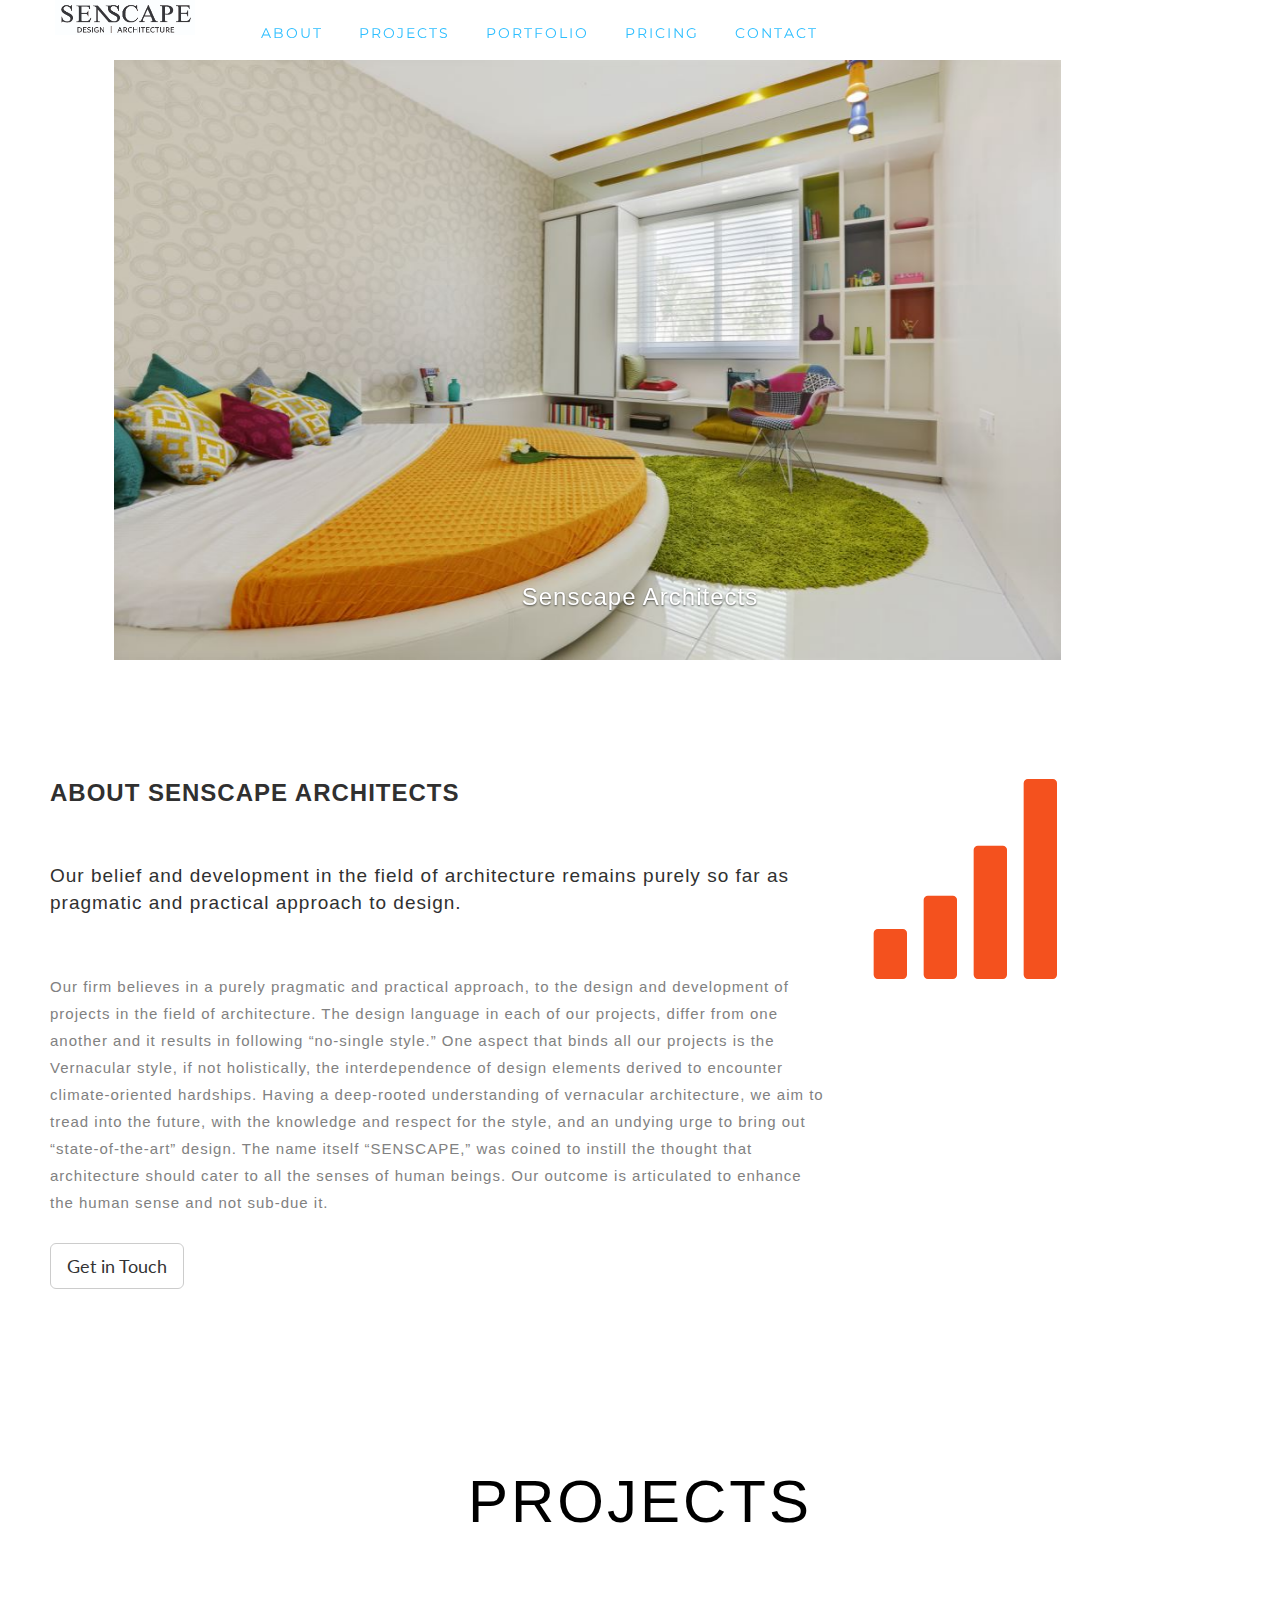
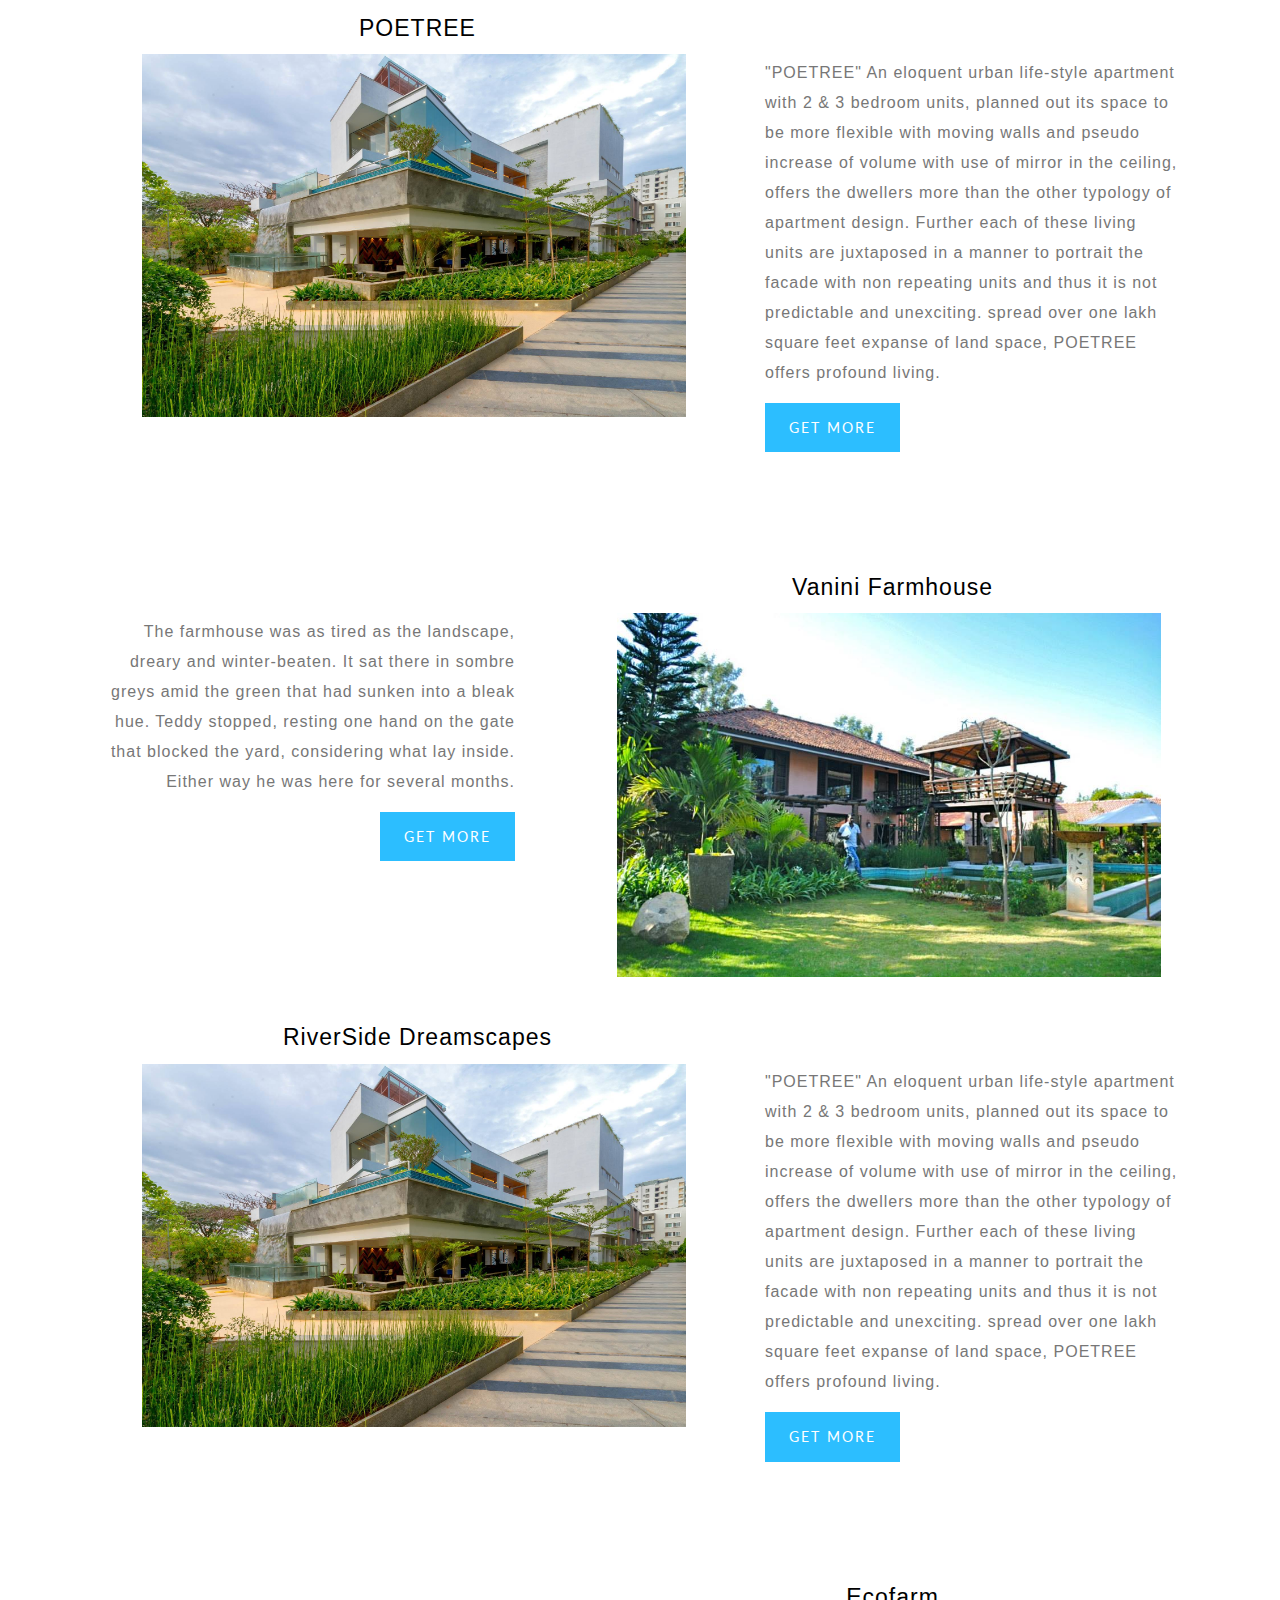
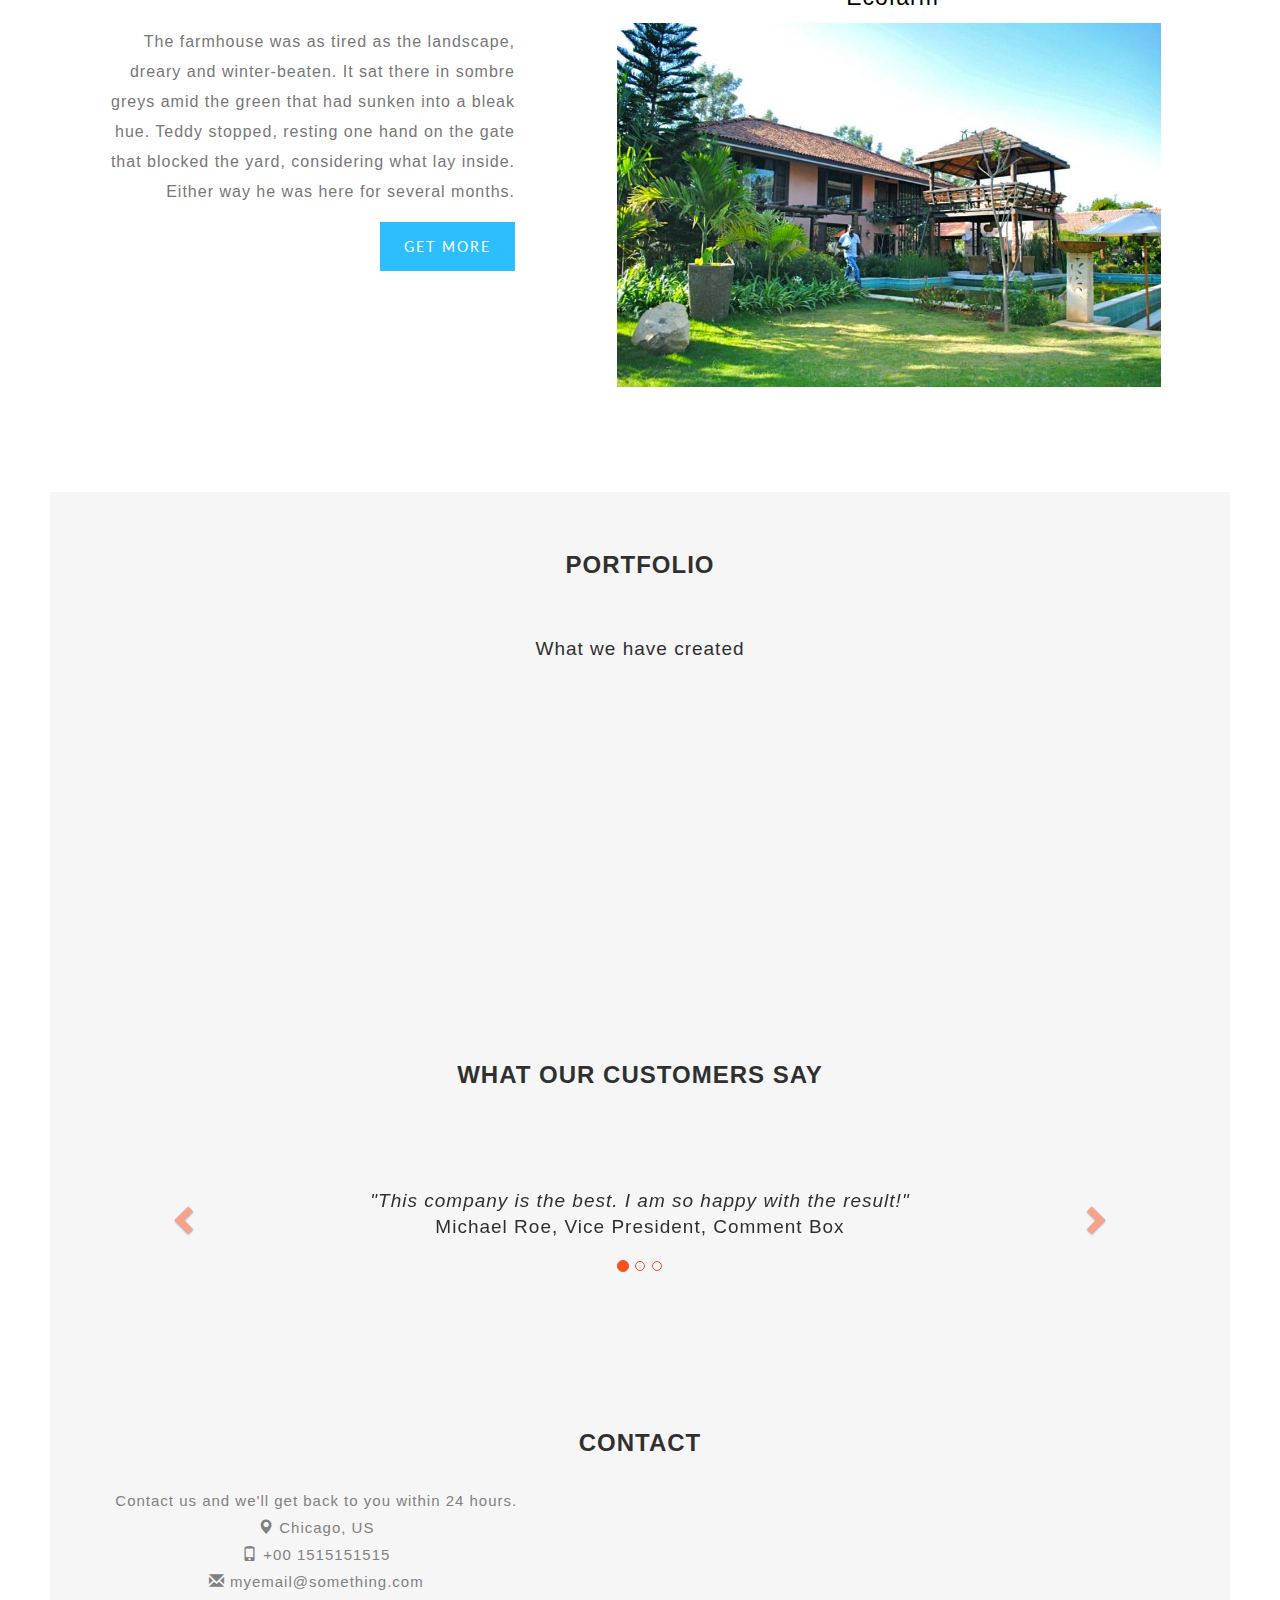
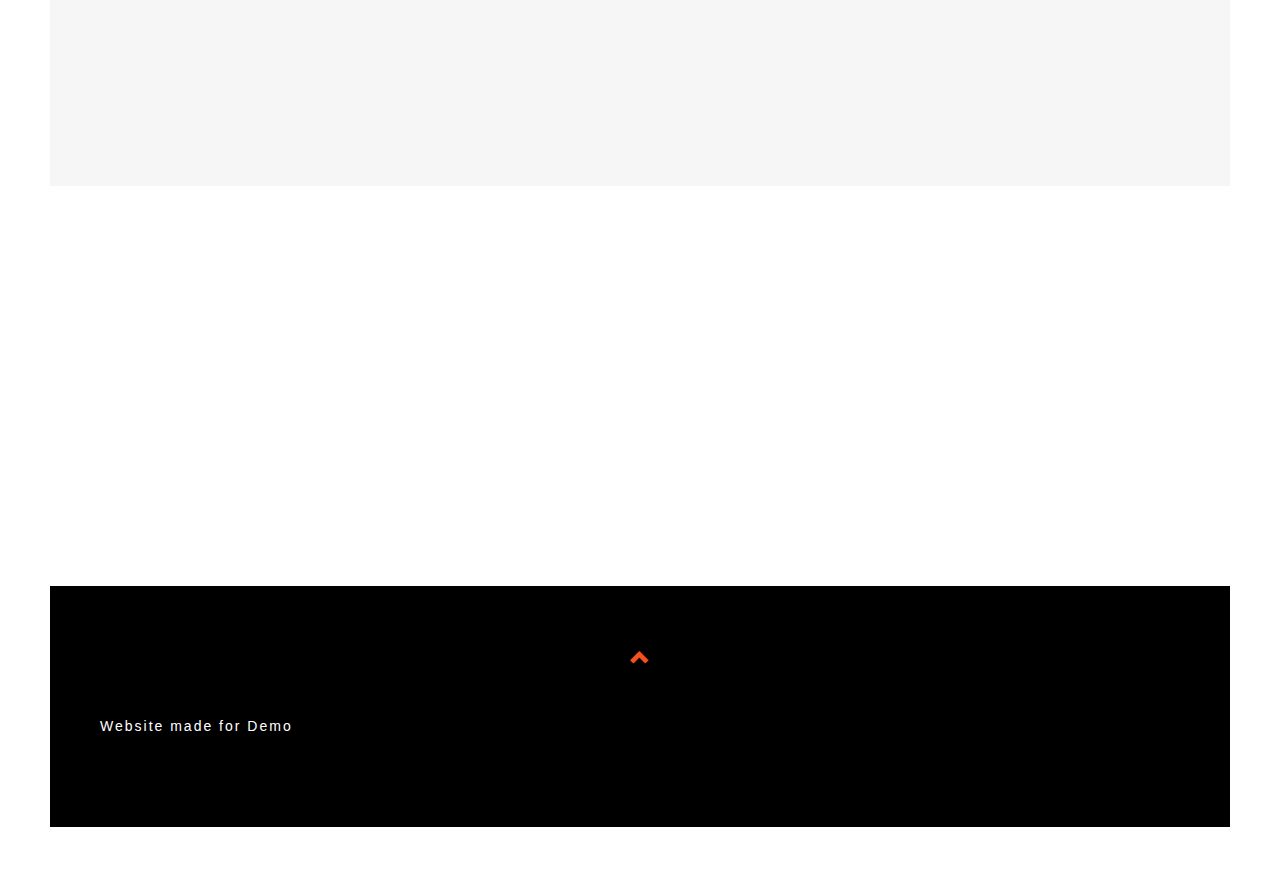
==== commit 8074dec1: "Added the files" ====
--- a/index.html
+++ b/index.html
@@ -90,9 +90,9 @@
       box-shadow: 5px 0px 40px rgba(0,0,0, .2);
   }
   .panel-footer .btn:hover {
-      border: 1px solid #f4511e;
+      border: 1px solid rgb(44, 190, 255);
       background-color: #fff !important;
-      color: #f4511e;
+      color: rgb(44, 190, 255);
   }
   .panel-heading {
       color: #fff !important;
@@ -131,15 +131,15 @@
       font-family: Montserrat, sans-serif;
   }
   .navbar li a, .navbar .navbar-brand {
-      color: #f4511e !important;
+      color: rgb(44, 190, 255) !important;
   }
   .navbar-nav li a:hover, .navbar-nav li.active a {
       color: #fff !important;
-      background-color: #f4511e !important;
+      background-color: rgb(44, 190, 255) !important;
   }
   .navbar-default .navbar-toggle {
       border-color: transparent;
-      color: #f4511e !important;
+      color: rgb(44, 190, 255) !important;
   }
   footer .glyphicon {
       font-size: 20px;
@@ -315,7 +315,7 @@
 
             <div class=" col-md-7 blog-img blog-img1-agileits-w3layouts">
               <a href="#" data-toggle="modal" data-target="#myModal">
-                <h6>POETREE</h6>
+                <h6>RiverSide Dreamscapes</h6>
                 <p><span class="fa fa-clock-o" aria-hidden="true">
                   <img src="img/Poetree/1.jpg" alt="New york" style="width:90%;;height: 90%"></span></p>
               </a>
@@ -348,8 +348,7 @@
             </div>
                     <div class=" col-md-7 blog-img blog-img2-agileits-w3layouts">
               <a href="#" data-toggle="modal" data-target="#myModal">
-                <h6>Vanini Farmhouse
-                </h6>
+                <h6>Ecofarm</h6>
                 <p><img src="img/Vanini/1.jpg" alt="New york" style="width:90%;;height: 90%">
                   <span class="fa fa-clock-o" aria-hidden="true">
                   
